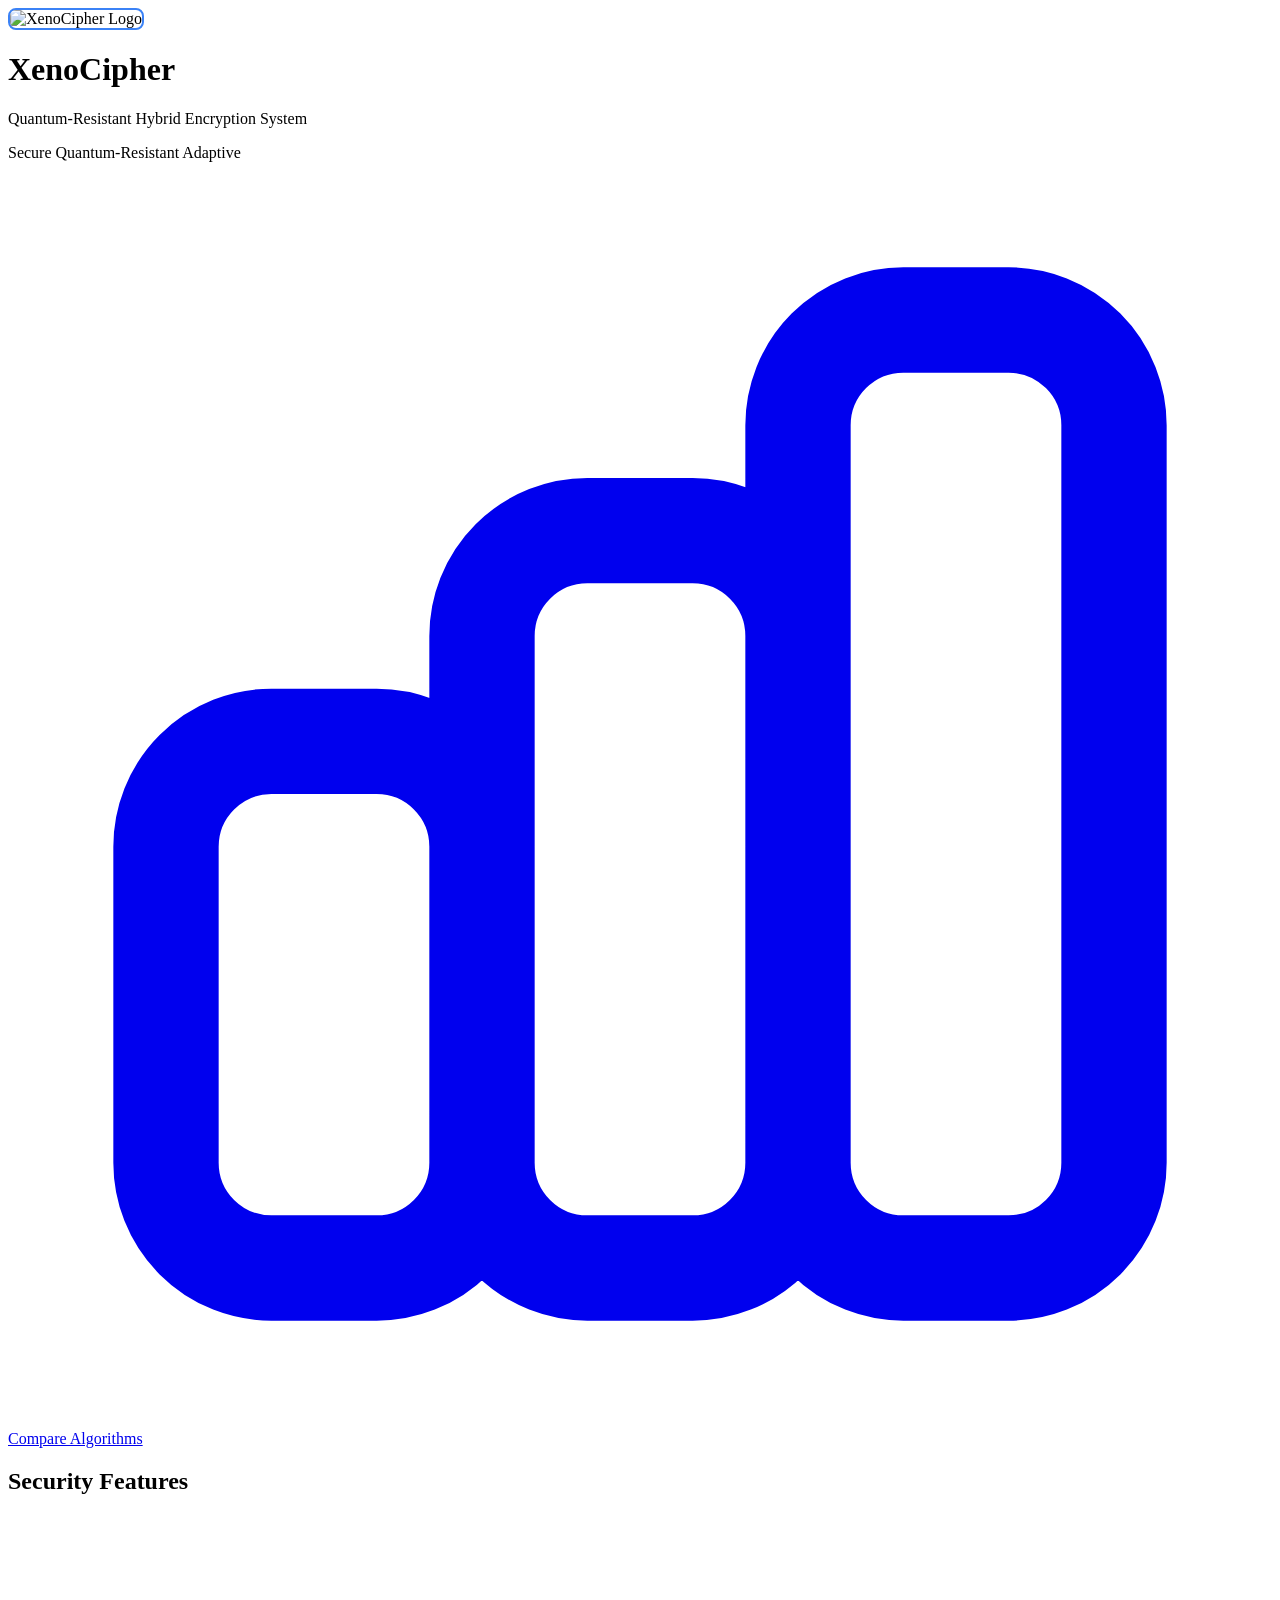
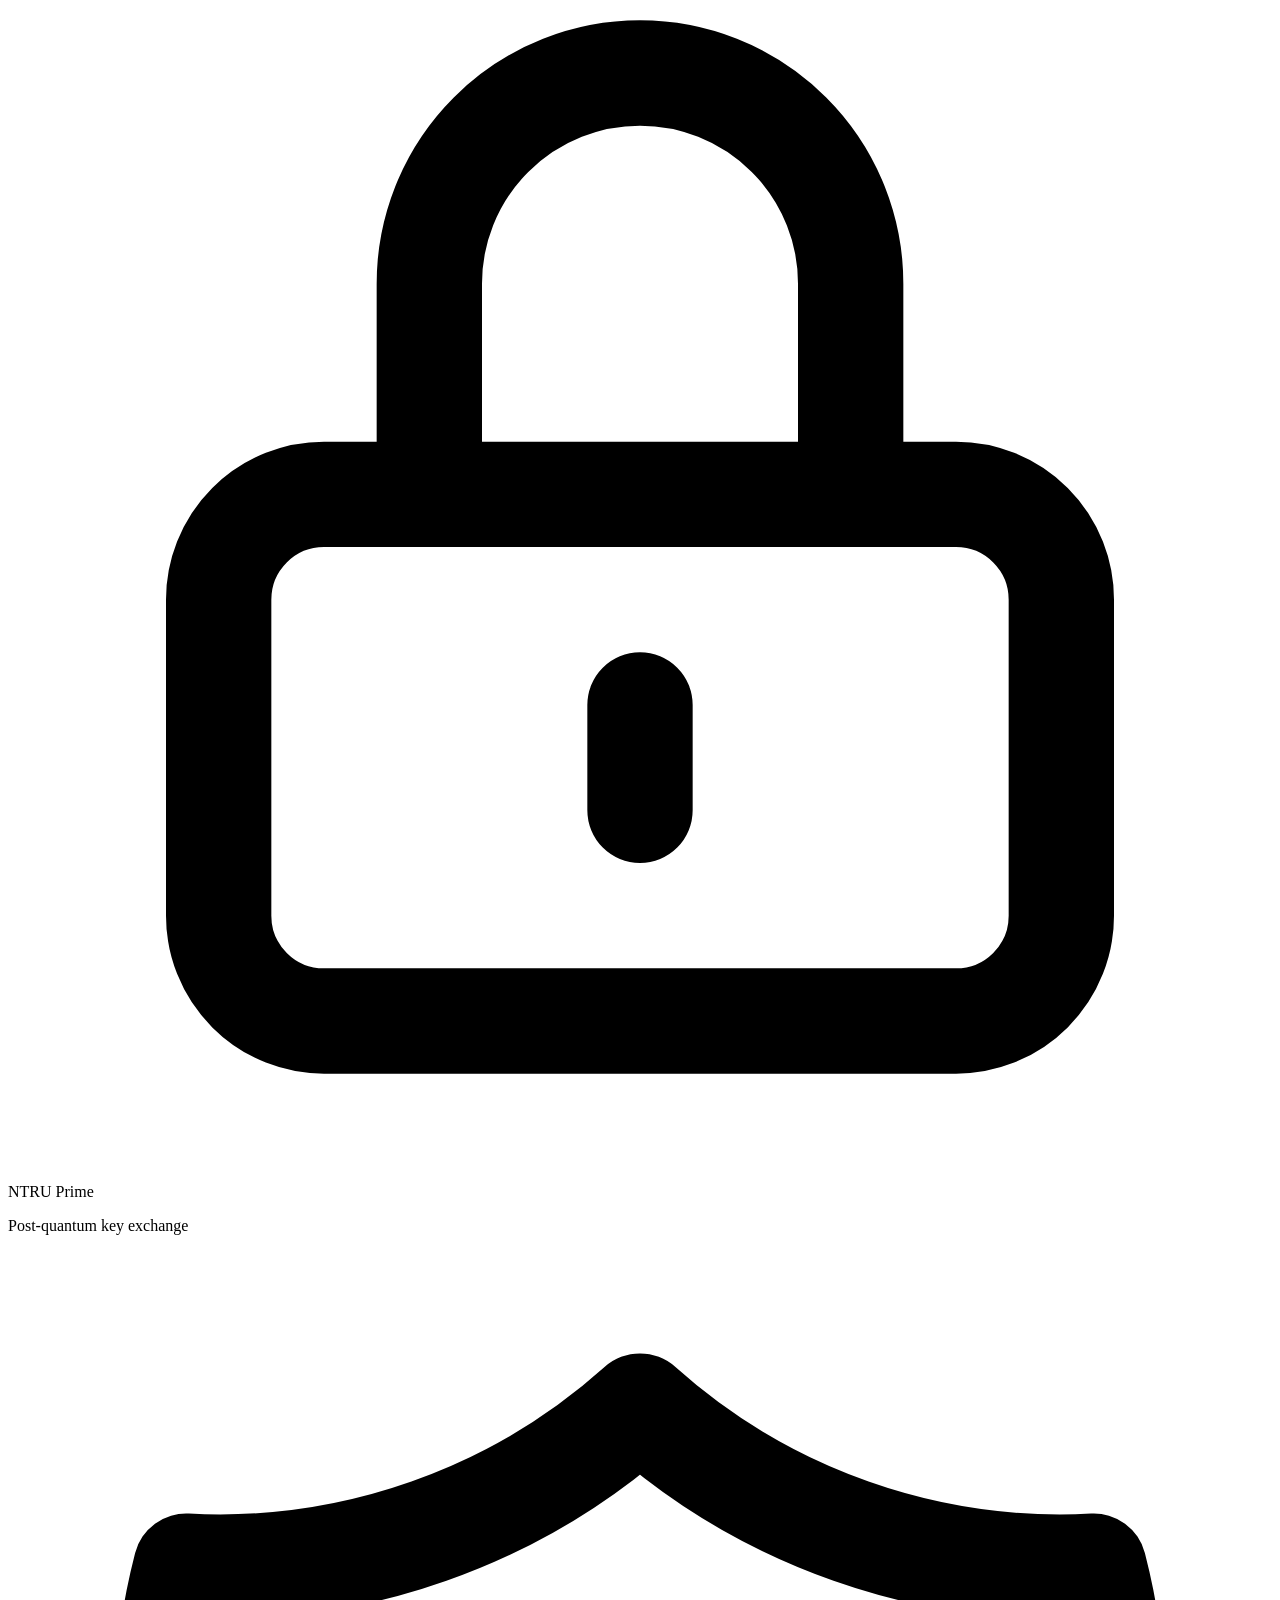
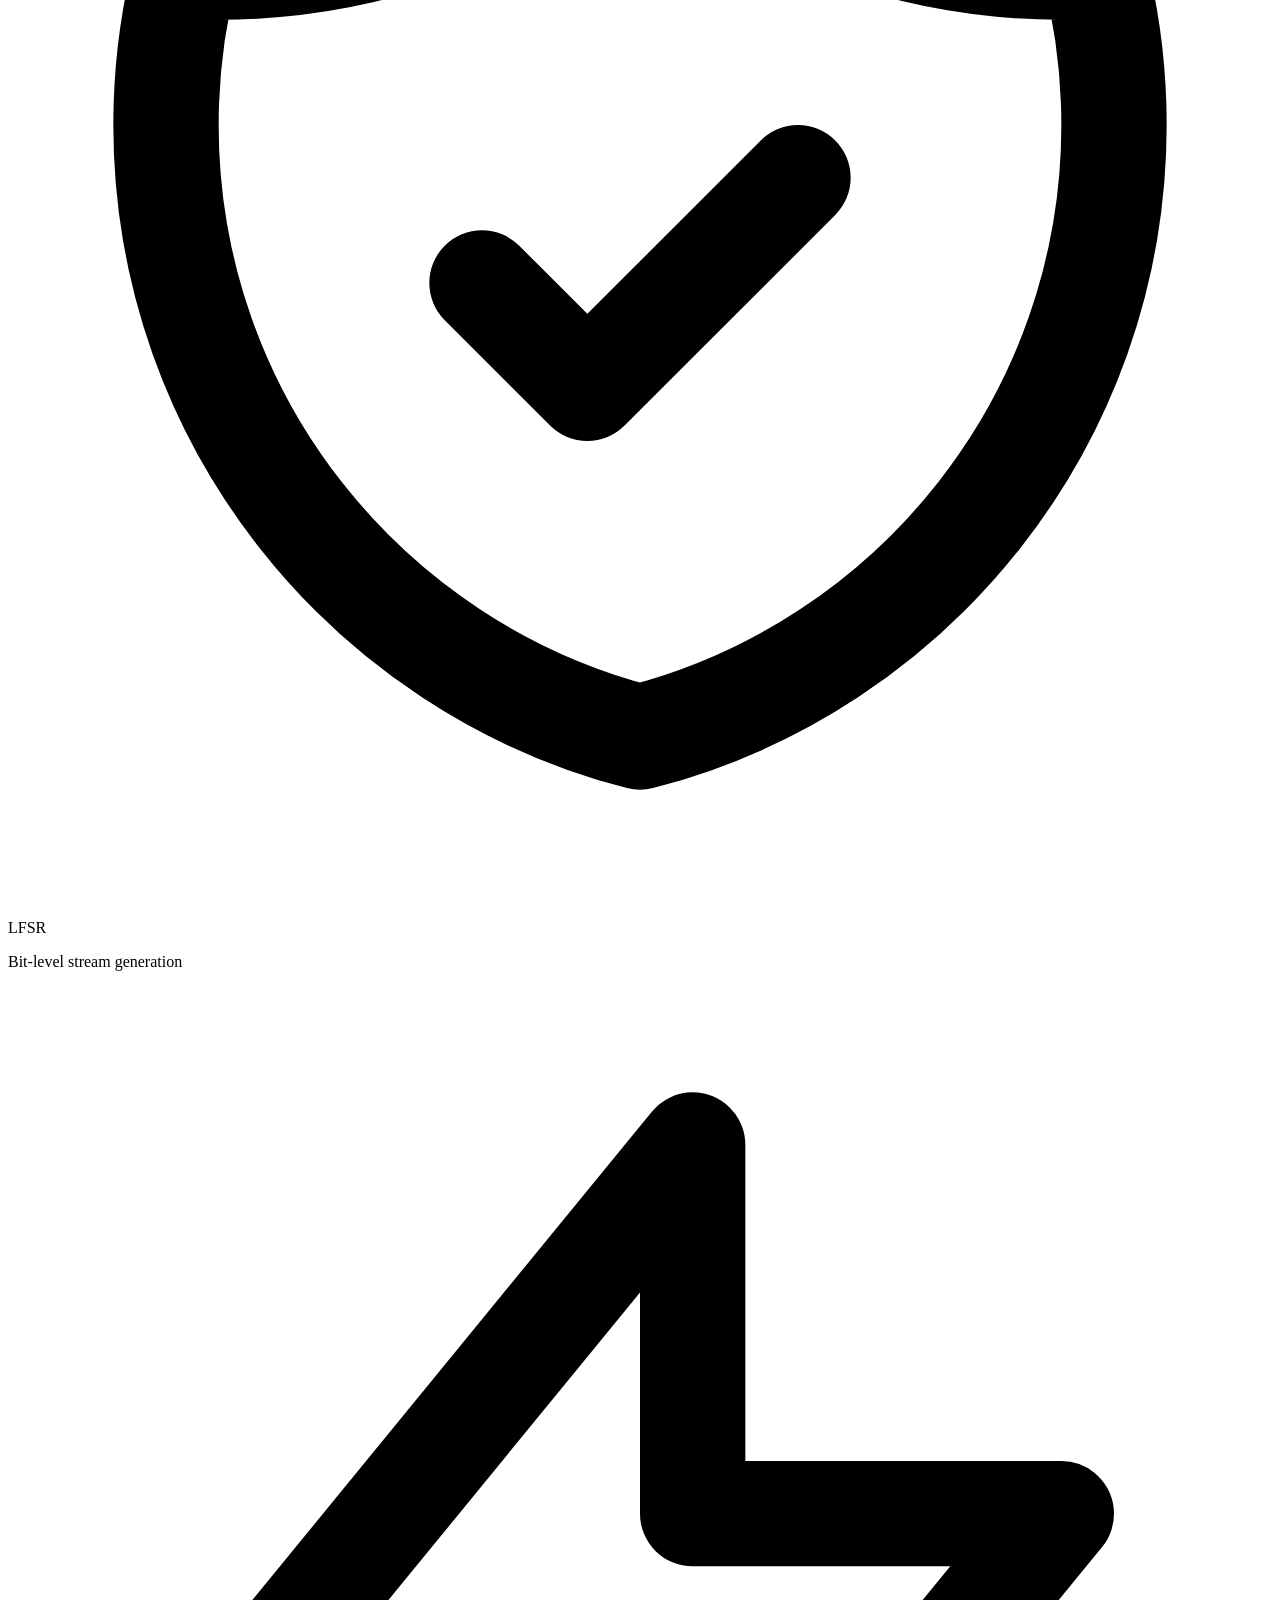
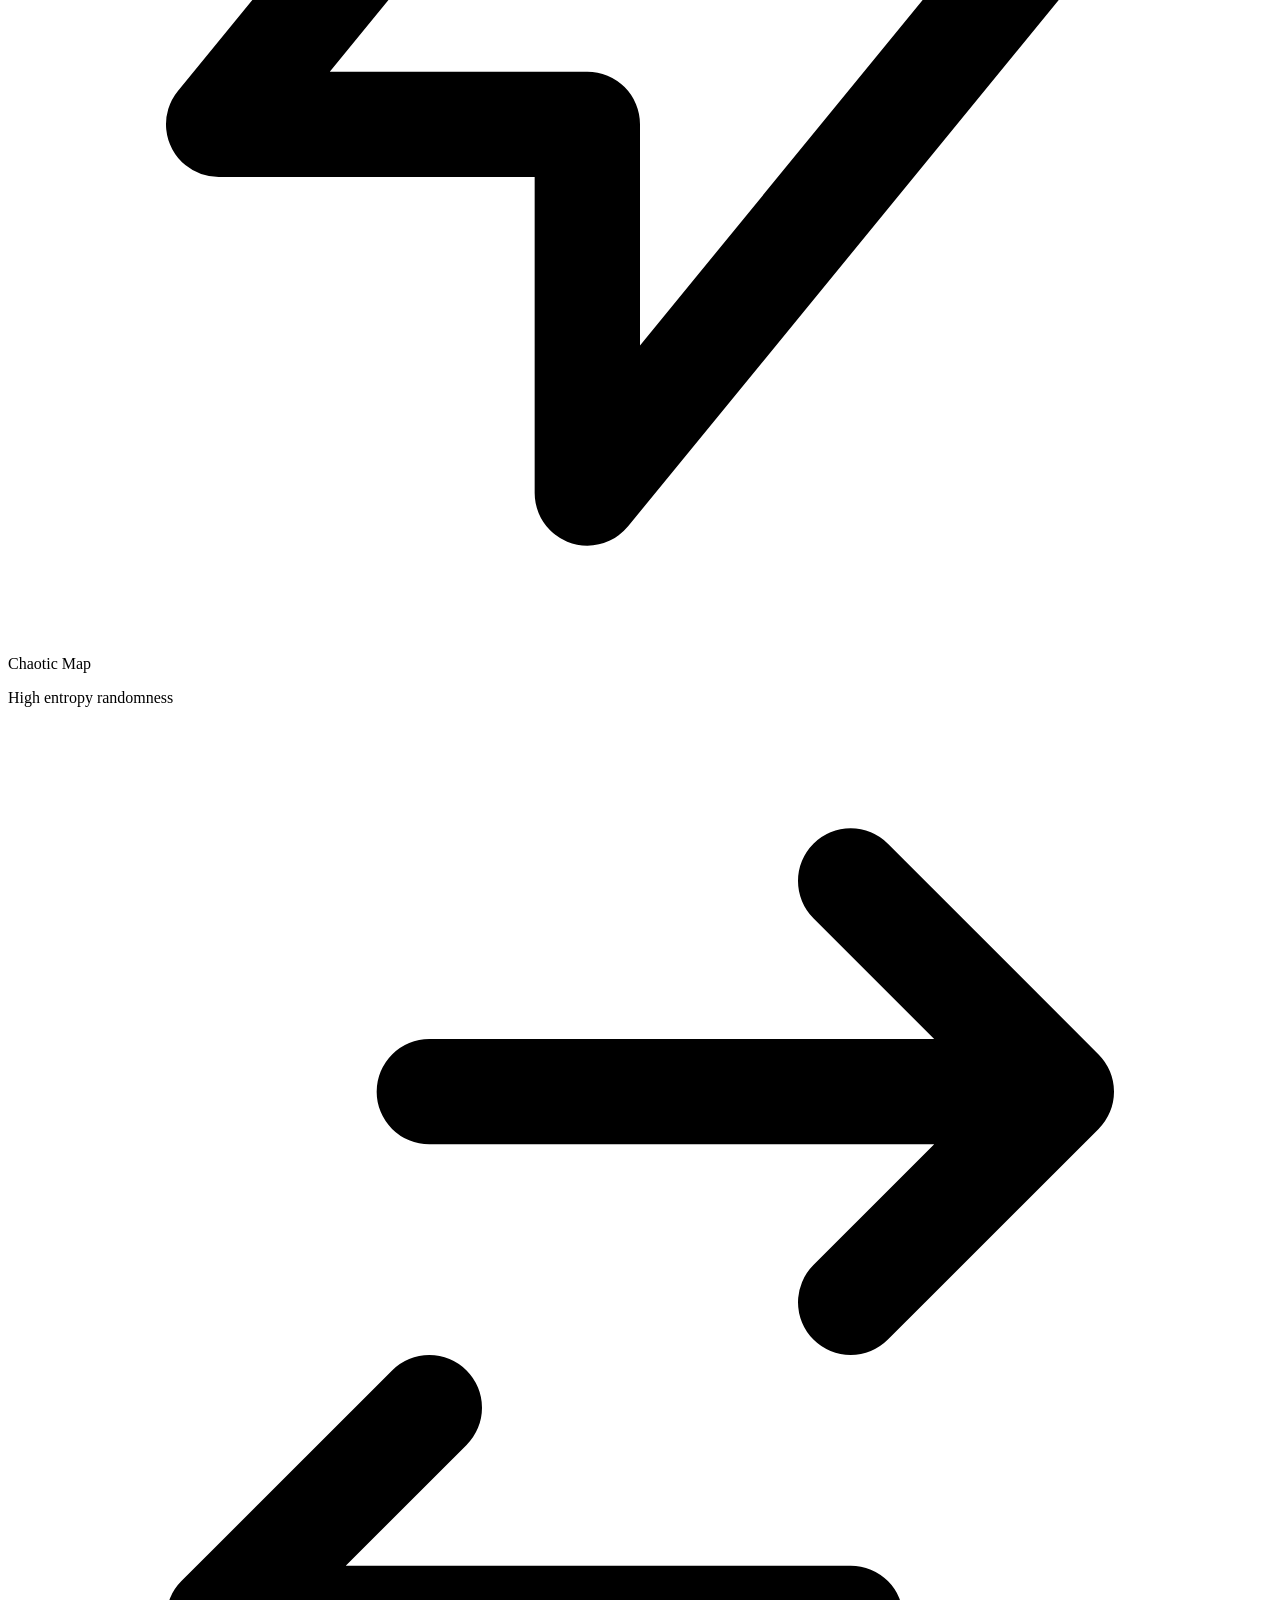
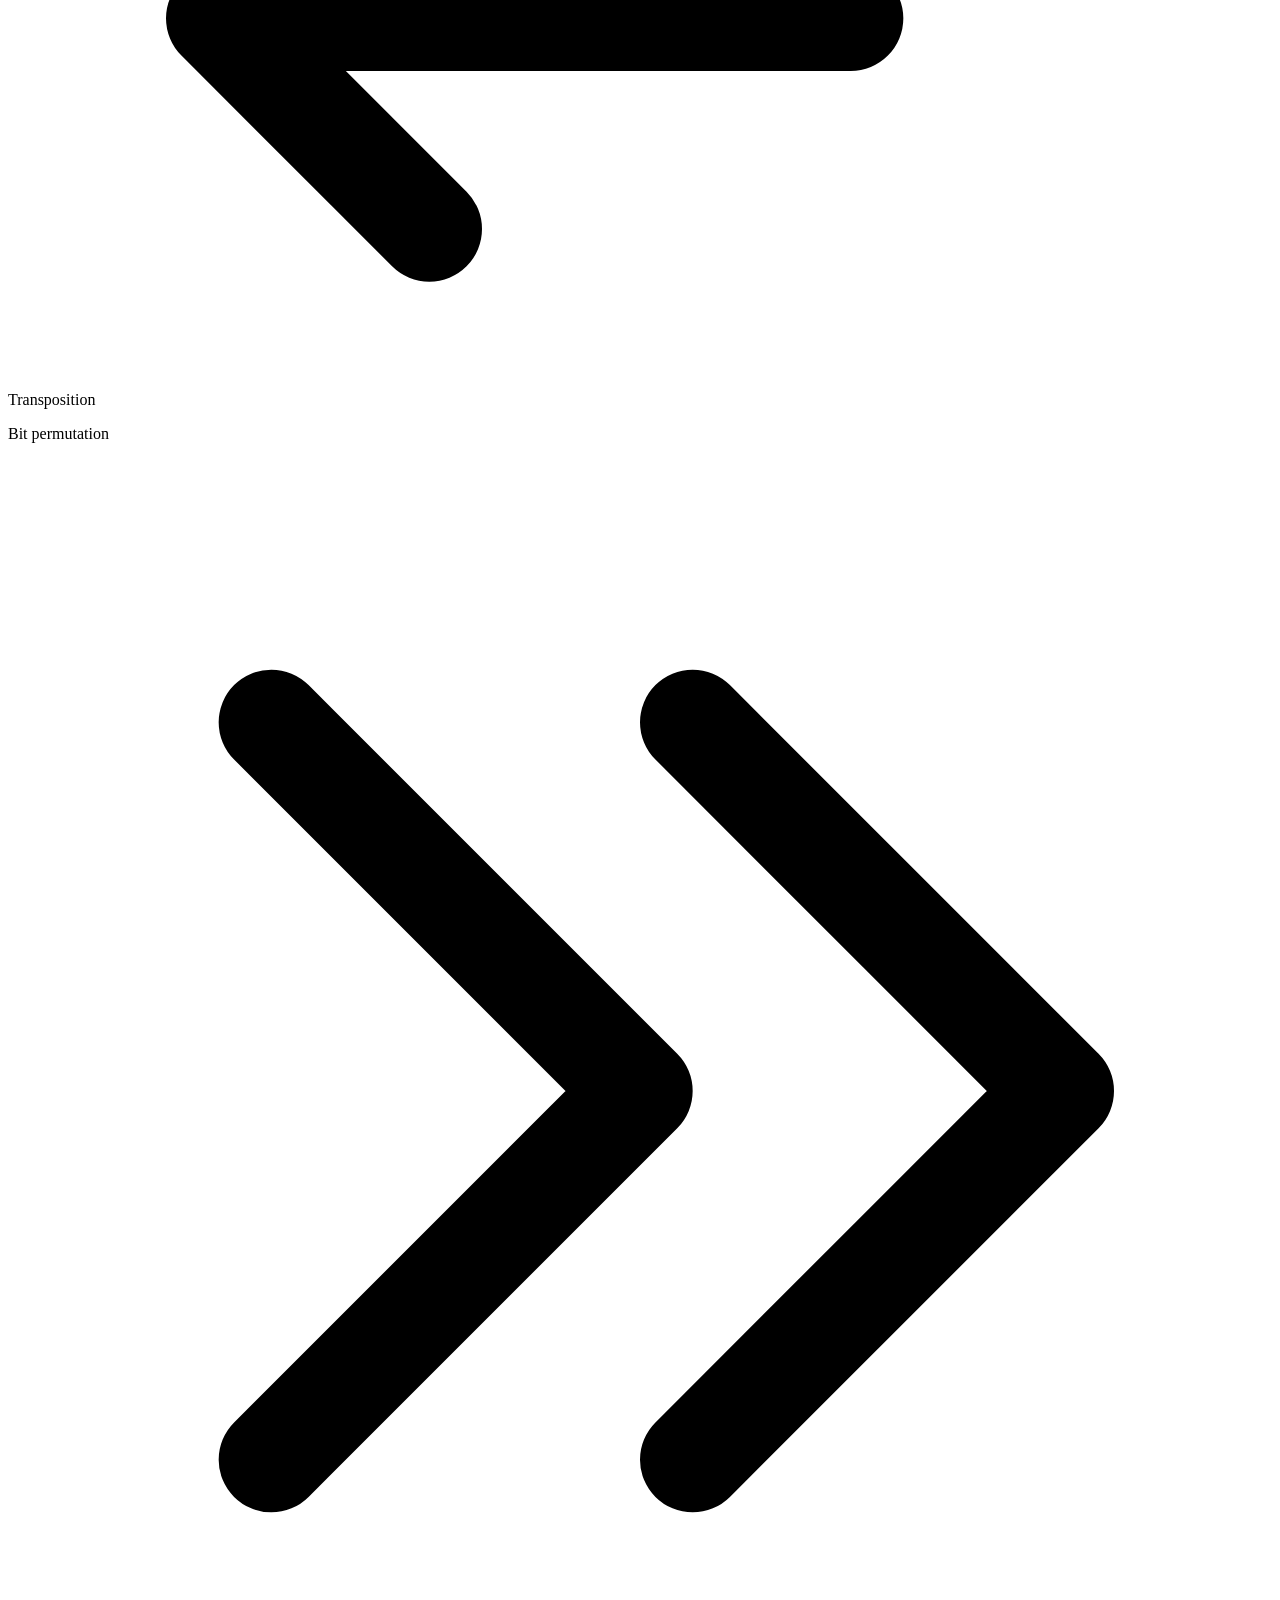
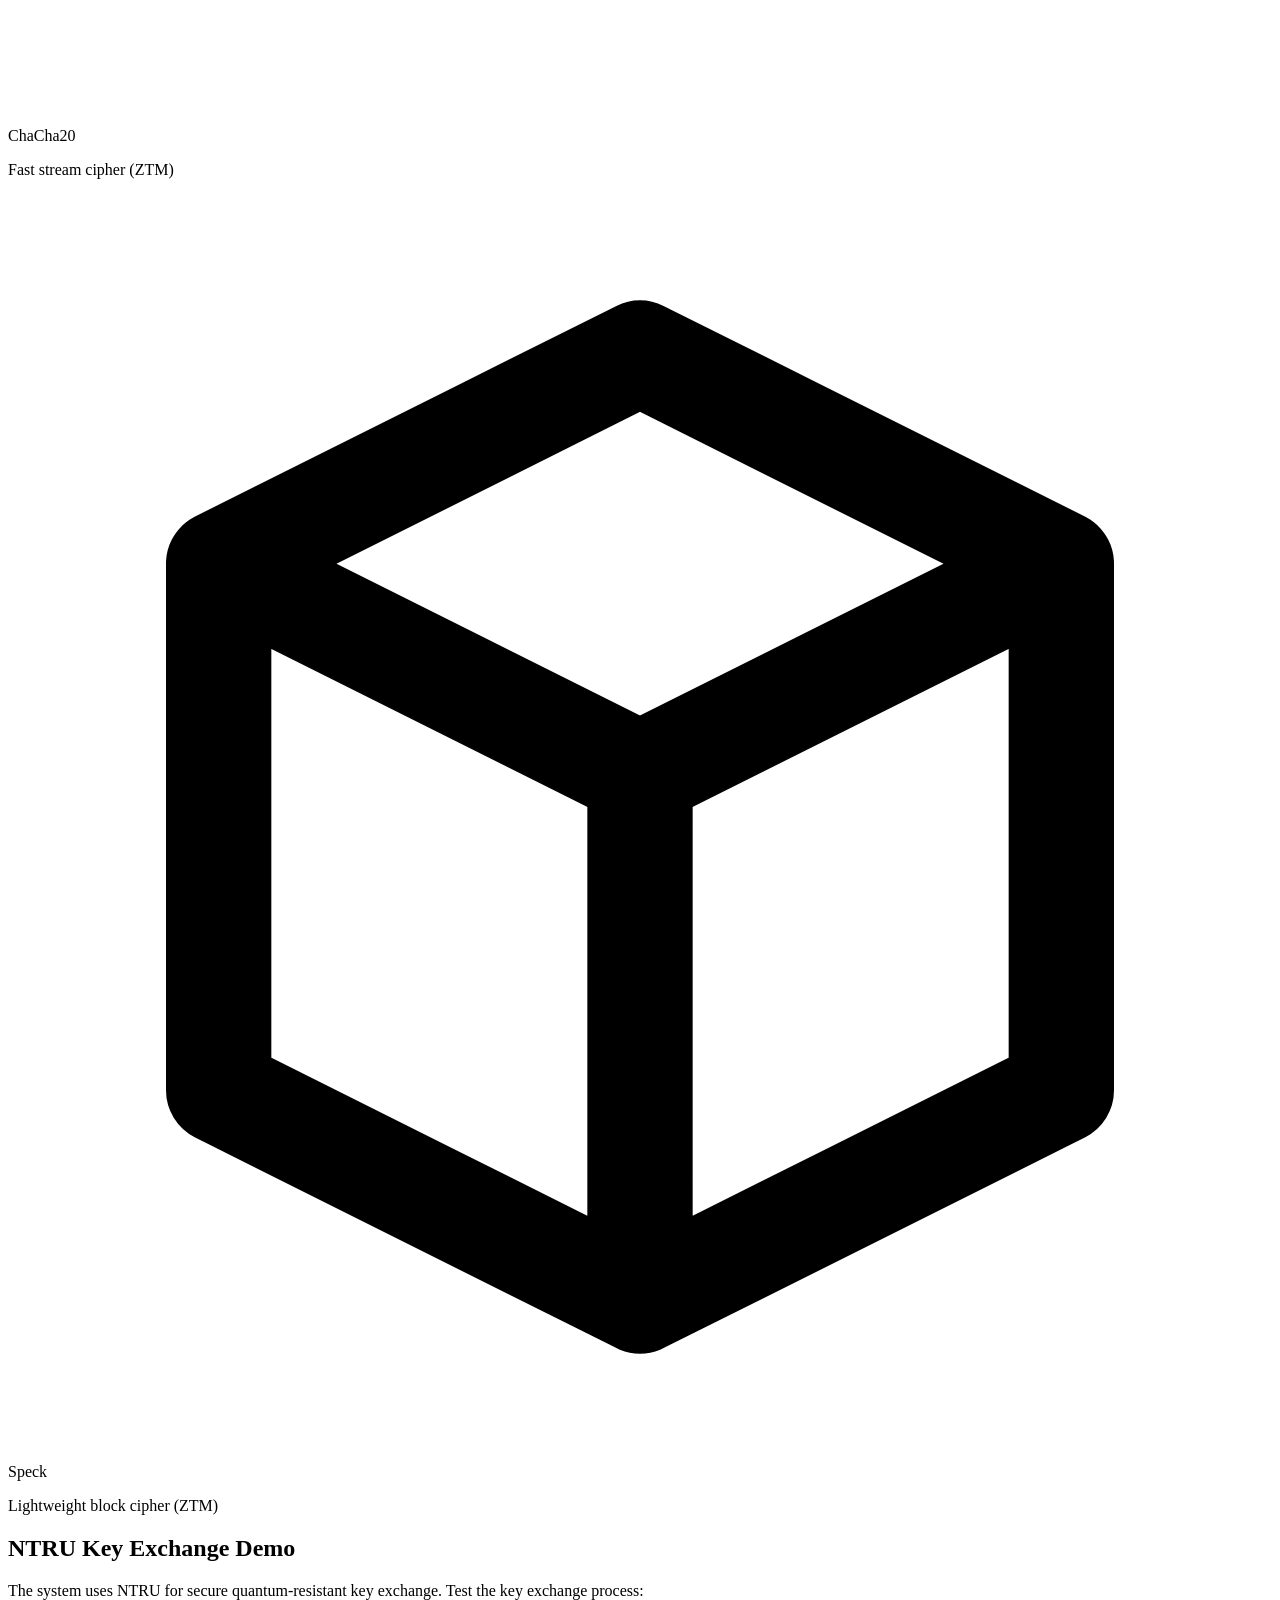
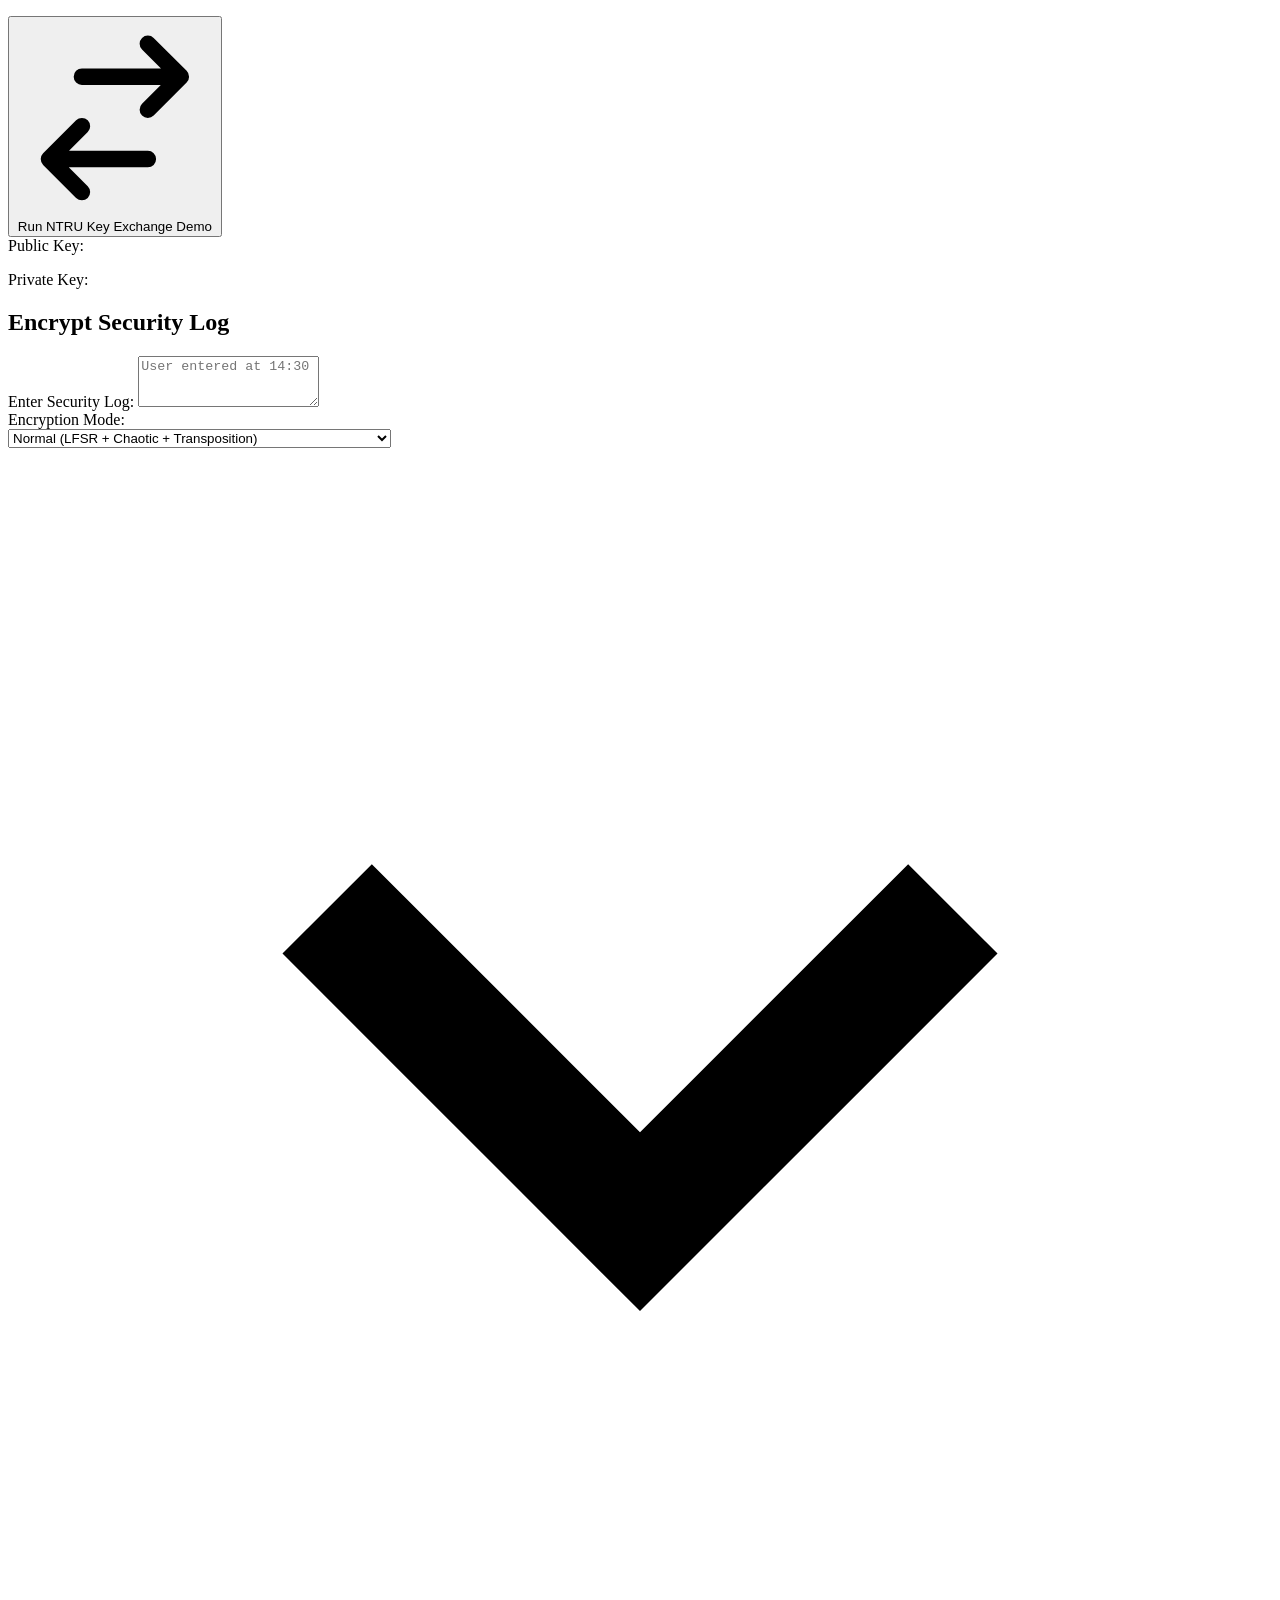
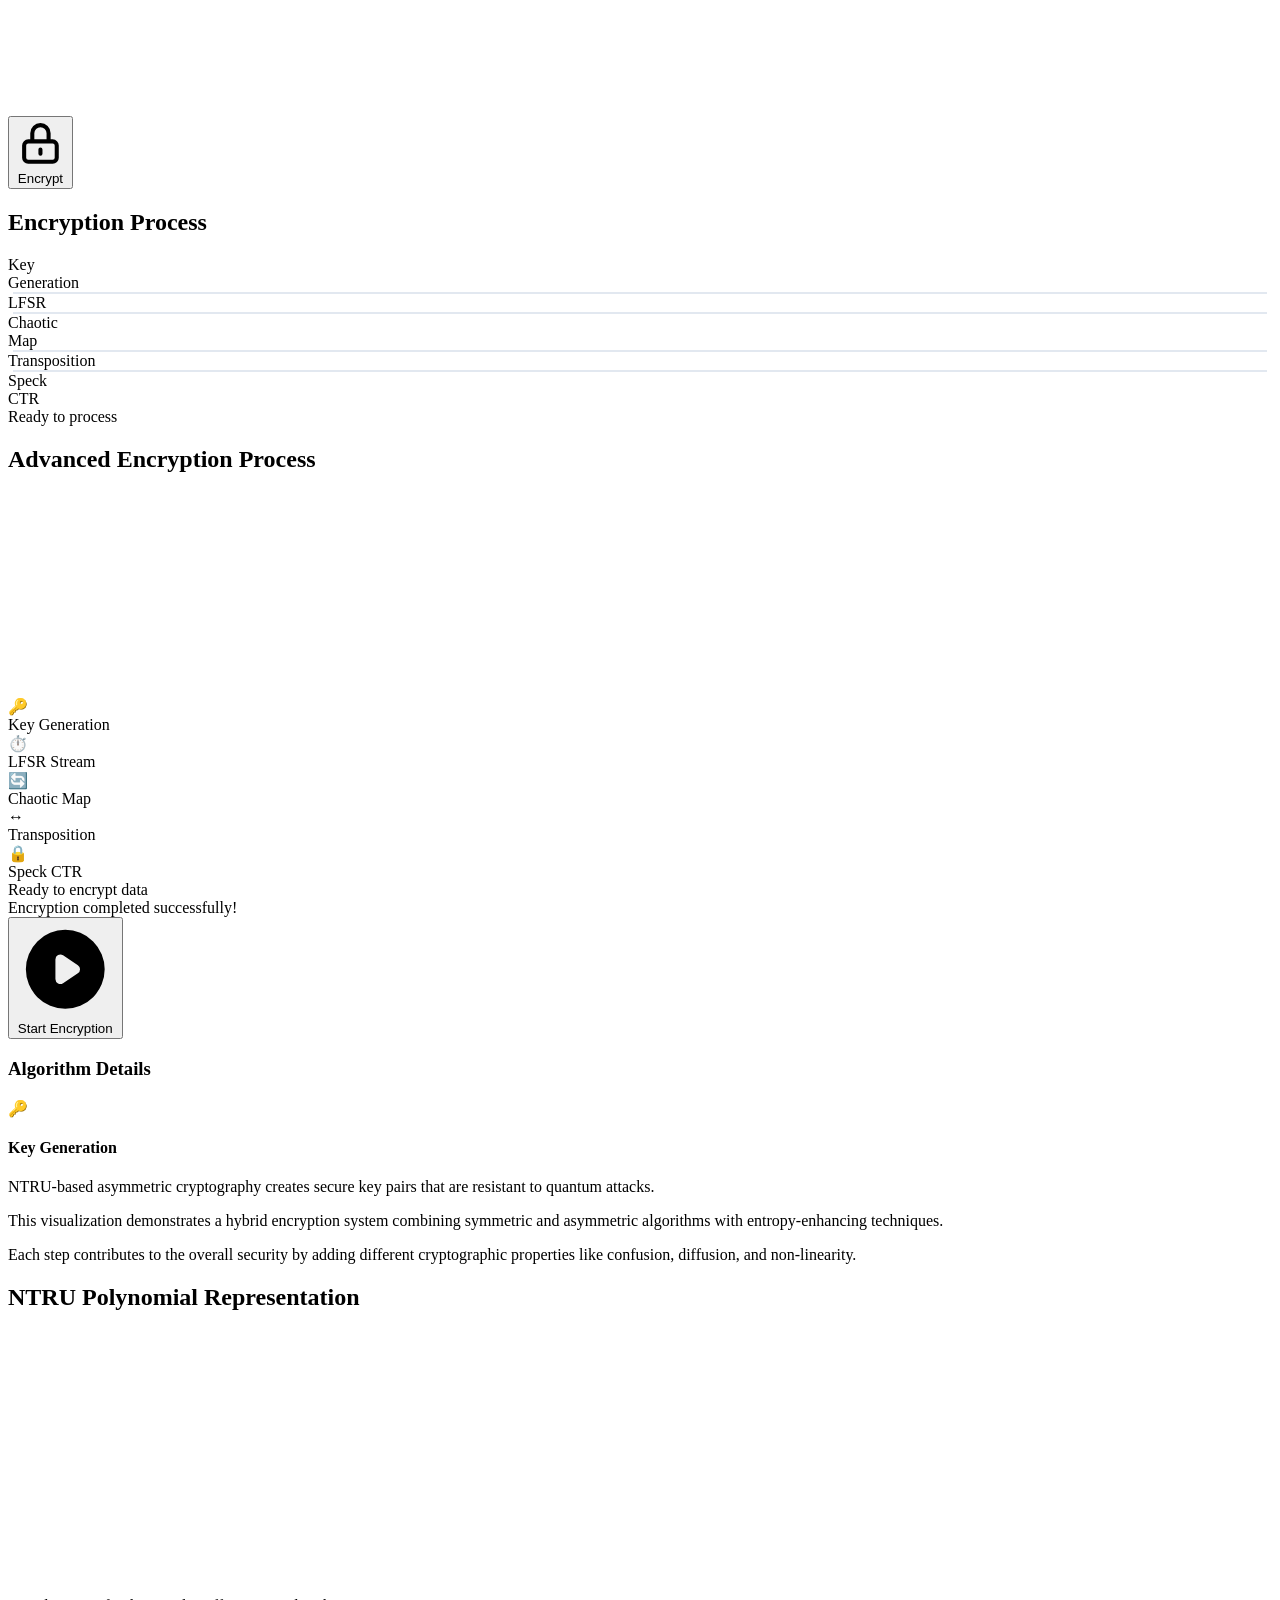
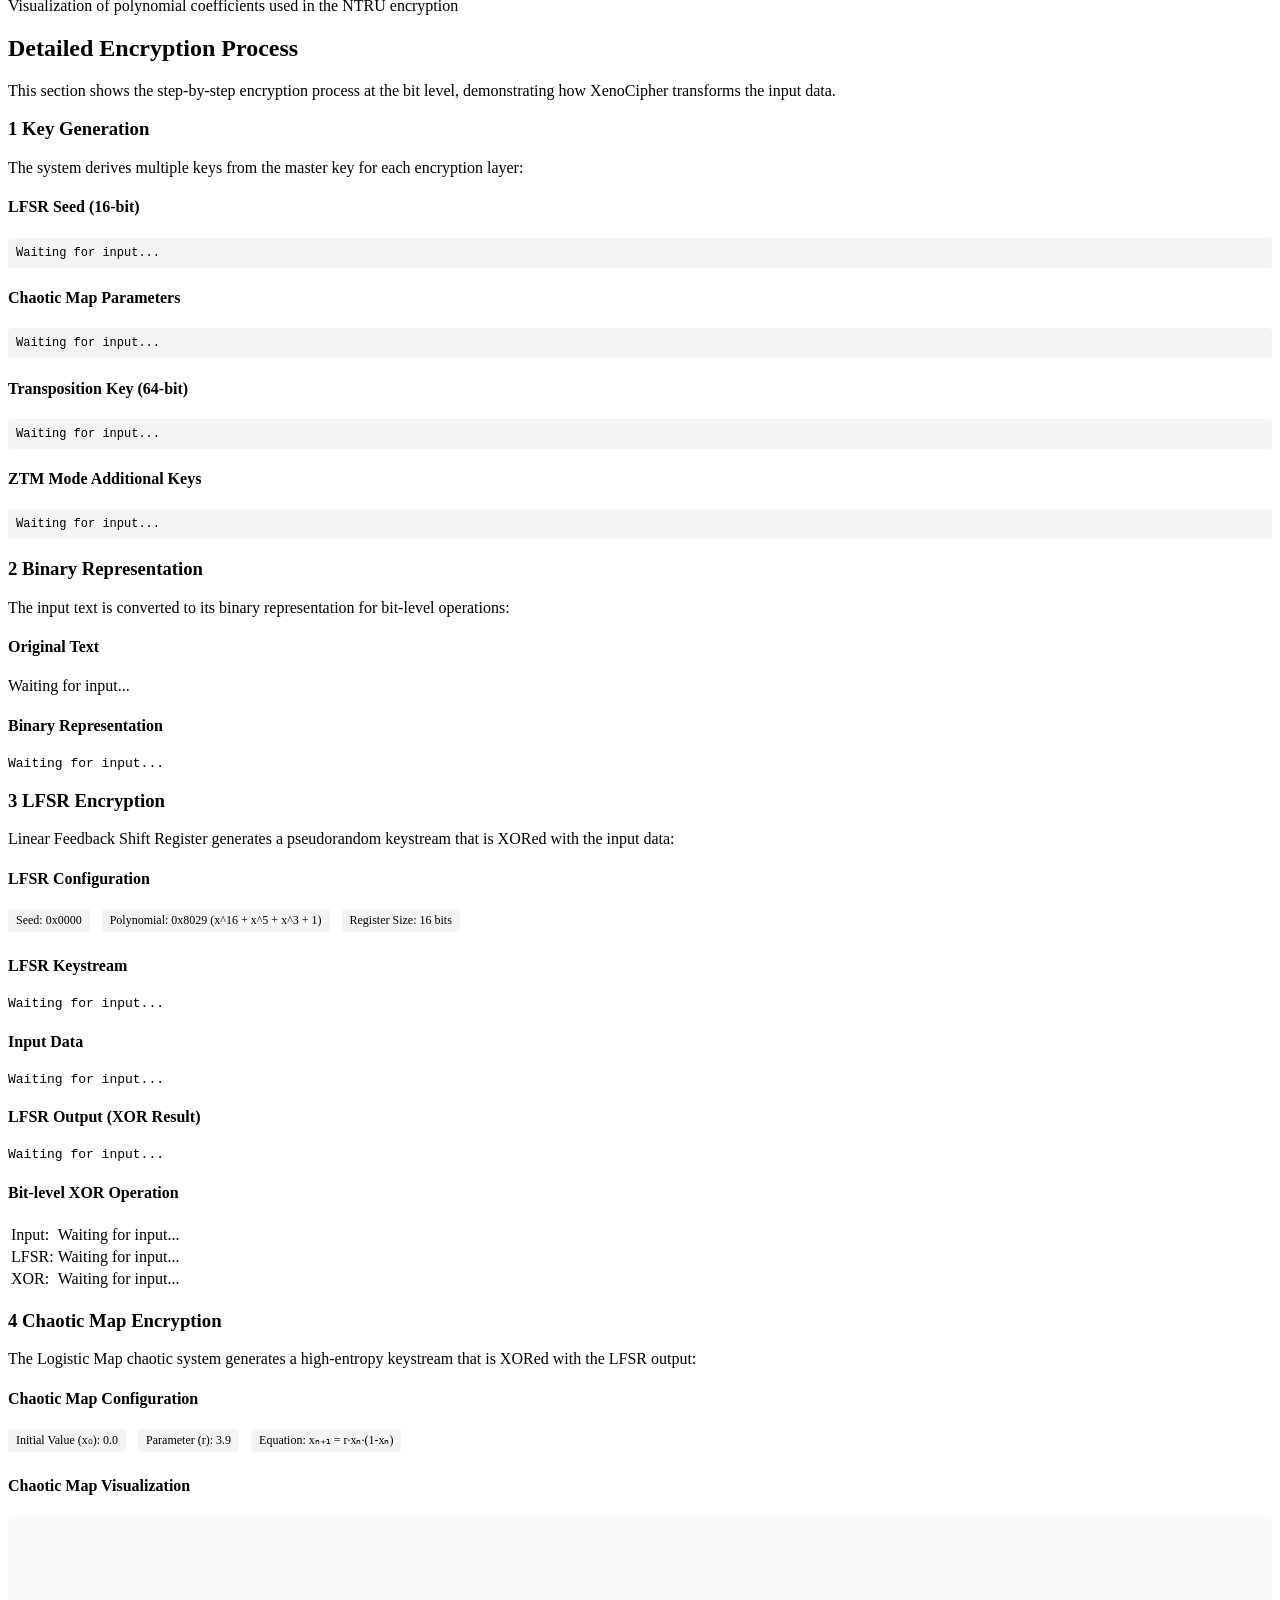
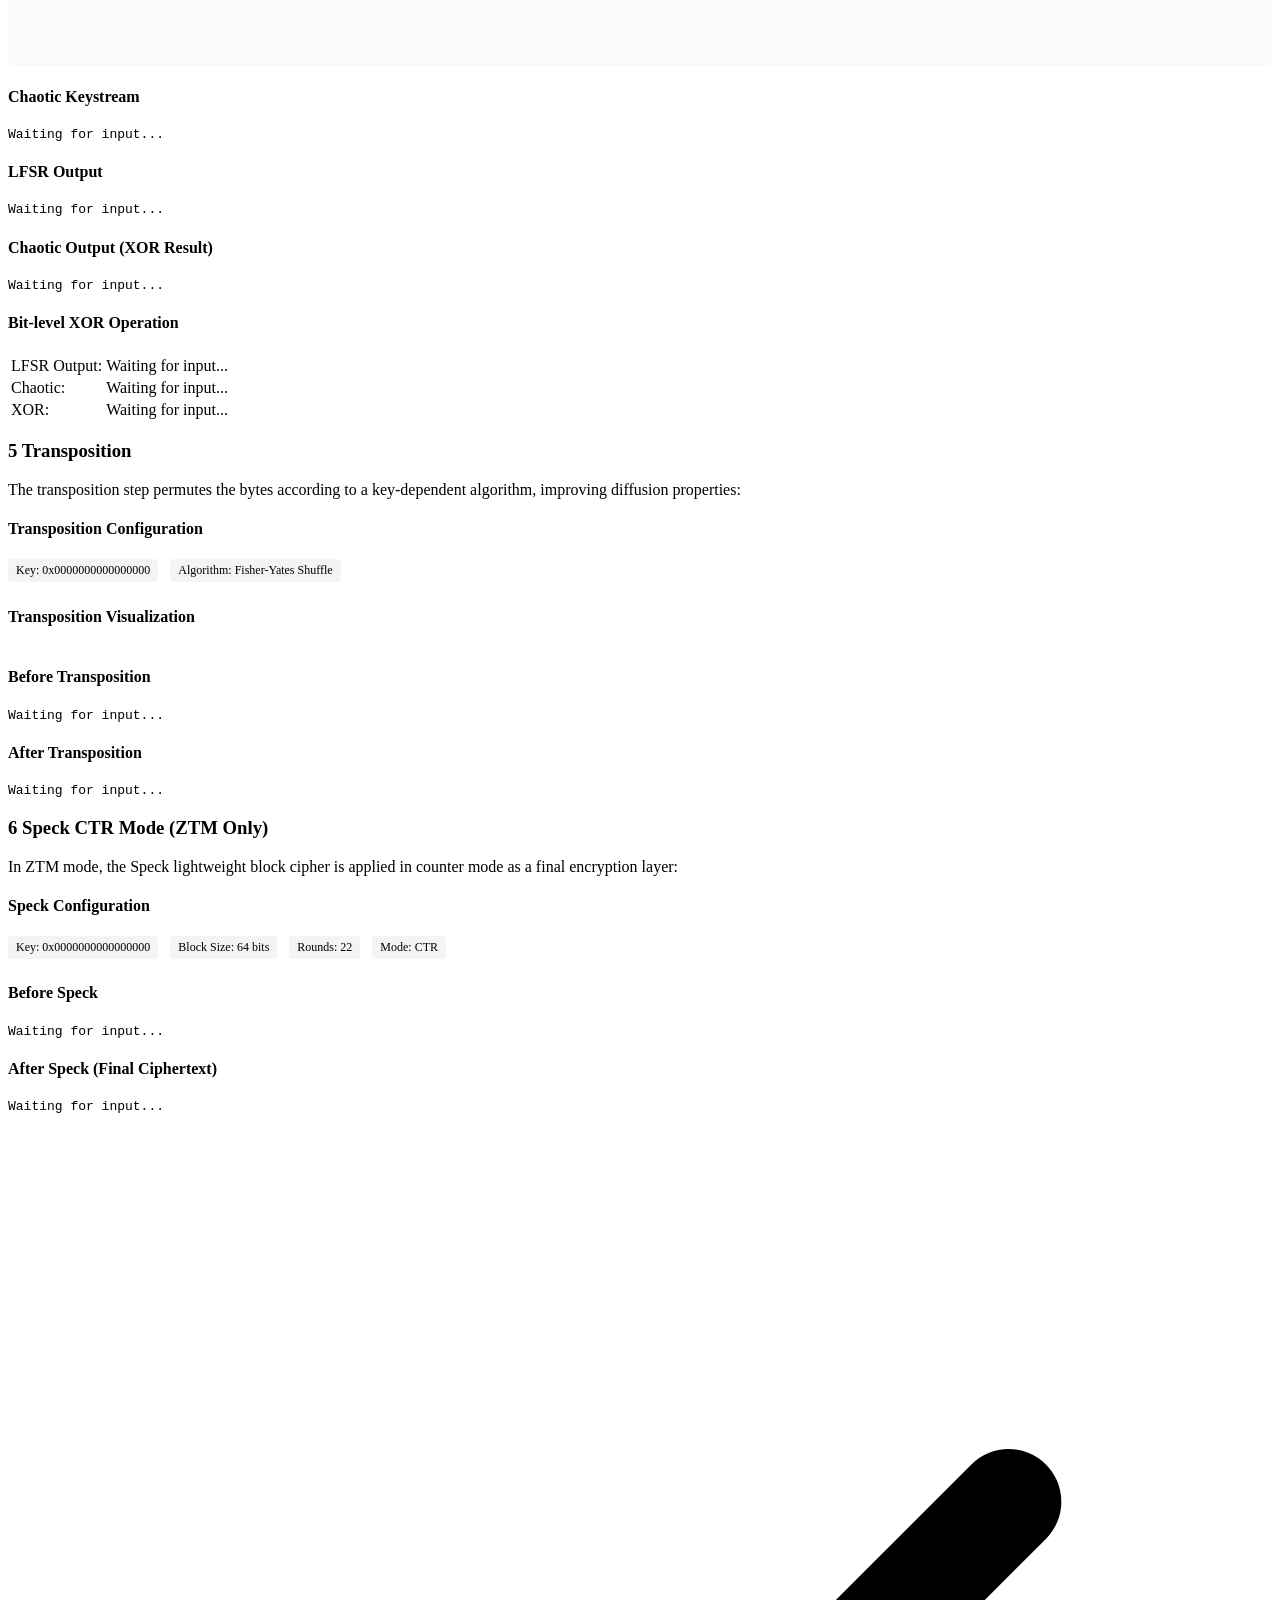
==== Test/index.html @ f93b80af "Finished" ====
<!DOCTYPE html>
<html lang="en">

<head>
    <meta charset="UTF-8">
    <meta name="viewport" content="width=device-width, initial-scale=1.0">
    <title>XenoCipher - Quantum-Resistant Encryption</title>
    <link href="https://cdn.jsdelivr.net/npm/tailwindcss@2.2.19/dist/tailwind.min.css" rel="stylesheet">
    <script src="https://cdnjs.cloudflare.com/ajax/libs/animejs/3.2.1/anime.min.js"></script>
    <script src="https://cdn.jsdelivr.net/npm/chart.js@3.9.1/dist/chart.min.js"></script>
    <script src="https://cdn.jsdelivr.net/npm/chartjs-plugin-datalabels@2.0.0"></script>
    <script src="https://cdn.jsdelivr.net/npm/three@0.132.2/build/three.min.js"></script>

    <style>
        /* Custom styles */
        .gradient-bg {
            background: linear-gradient(135deg, #1a202c 0%, #2d3748 100%);
        }

        .card-hover:hover {
            transform: translateY(-5px);
            box-shadow: 0 10px 15px -3px rgba(0, 0, 0, 0.1), 0 4px 6px -2px rgba(0, 0, 0, 0.05);
        }

        .card-hover {
            transition: all 0.3s ease;
        }

        .glow {
            box-shadow: 0 0 15px rgba(66, 153, 225, 0.5);
        }

        .chart-container {
            position: relative;
            height: 250px;
            width: 100%;
        }

        .step-connector {
            height: 2px;
            background: #e2e8f0;
            flex-grow: 1;
            margin: 0 5px;
        }

        .step-node {
            transition: all 0.5s ease;
        }

        .loading-pulse {
            animation: pulse 1.5s infinite;
        }

        @keyframes pulse {
            0% {
                opacity: 0.6;
            }

            50% {
                opacity: 1;
            }

            100% {
                opacity: 0.6;
            }
        }

        .code-font {
            font-family: 'Courier New', monospace;
        }

        .attack-btn {
            transition: all 0.2s ease;
        }

        .attack-btn:hover {
            transform: translateY(-2px);
        }

        .attack-btn:active {
            transform: translateY(1px);
        }

        .tooltip {
            position: relative;
            display: inline-block;
        }

        .tooltip .tooltiptext {
            visibility: hidden;
            width: 200px;
            background-color: #2d3748;
            color: #fff;
            text-align: center;
            border-radius: 6px;
            padding: 5px;
            position: absolute;
            z-index: 1;
            bottom: 125%;
            left: 50%;
            margin-left: -100px;
            opacity: 0;
            transition: opacity 0.3s;
        }

        .tooltip:hover .tooltiptext {
            visibility: visible;
            opacity: 1;
        }

        /* Enhanced visualization styles */
        .attack-visualization {
            height: 300px;
            width: 100%;
            position: relative;
            overflow: hidden;
            border-radius: 0.5rem;
        }

        .attack-card {
            transition: all 0.3s ease;
            border-left: 4px solid transparent;
        }

        .attack-card.success {
            border-left-color: #ef4444;
        }

        .attack-card.failure {
            border-left-color: #10b981;
        }

        .metric-badge {
            display: inline-flex;
            align-items: center;
            padding: 0.25rem 0.5rem;
            border-radius: 9999px;
            font-size: 0.75rem;
            font-weight: 500;
        }

        .metric-badge.good {
            background-color: rgba(16, 185, 129, 0.1);
            color: rgb(16, 185, 129);
        }

        .metric-badge.medium {
            background-color: rgba(245, 158, 11, 0.1);
            color: rgb(245, 158, 11);
        }

        .metric-badge.bad {
            background-color: rgba(239, 68, 68, 0.1);
            color: rgb(239, 68, 68);
        }

        .radar-chart-container {
            height: 350px;
            width: 100%;
        }

        .attack-summary-container {
            height: 400px;
            width: 100%;
        }

        .attack-timeline {
            position: relative;
            padding-left: 20px;
        }

        .attack-timeline::before {
            content: '';
            position: absolute;
            left: 0;
            top: 0;
            bottom: 0;
            width: 2px;
            background: #e5e7eb;
        }

        .attack-timeline-item {
            position: relative;
            padding-bottom: 1rem;
        }

        .attack-timeline-item::before {
            content: '';
            position: absolute;
            left: -20px;
            top: 0.25rem;
            width: 12px;
            height: 12px;
            border-radius: 50%;
            background: #3b82f6;
        }

        .attack-timeline-item.success::before {
            background: #ef4444;
        }

        .attack-timeline-item.failure::before {
            background: #10b981;
        }

    /* Add this to your existing styles */
    .chaotic-visualization {
        height: 150px;
        background-color: #f9fafb;
        border-radius: 0.375rem;
        position: relative;
        overflow: hidden;
    }
    
    #transpositionVisualization {
        position: relative;
        height: 100%;
        width: 100%;
        overflow: hidden;
    }
    
    .binary-display {
        font-family: monospace;
        word-break: break-all;
        max-height: 80px;
        overflow-y: auto;
    }
    
    .parameter-badge {
        display: inline-block;
        background-color: #f3f4f6;
        border-radius: 0.25rem;
        padding: 0.25rem 0.5rem;
        margin-right: 0.5rem;
        margin-bottom: 0.25rem;
        font-size: 0.75rem;
    }
    
    .key-display {
        font-family: monospace;
        font-size: 0.75rem;
        background-color: #f3f4f6;
        border-radius: 0.25rem;
        padding: 0.5rem;
        word-break: break-all;
    }
    </style>
</head>

<body class="bg-gray-100 flex items-center justify-center min-h-screen p-4">
    <div class="bg-white p-6 rounded-lg shadow-lg w-full max-w-4xl">
        <!-- Header -->
        <div class="text-center mb-8">
            <img src="./static/logo.png" alt="XenoCipher Logo" class="mx-auto mb-4 h-24 w-auto"
                style="border: 2px solid #3b82f6; border-radius: 8px;">
            <h1 class="text-4xl font-bold mb-2 text-gray-800">XenoCipher</h1>
            <p class="text-gray-600 text-lg">Quantum-Resistant Hybrid Encryption System</p>
            <div class="mt-2 flex justify-center items-center">
                <span class="inline-flex items-center px-3 py-1 rounded-full text-sm font-medium bg-blue-100 text-blue-800">
                    <span class="h-2 w-2 rounded-full bg-blue-500 mr-2"></span>
                    Secure
                </span>
                <span class="ml-2 inline-flex items-center px-3 py-1 rounded-full text-sm font-medium bg-green-100 text-green-800">
                    <span class="h-2 w-2 rounded-full bg-green-500 mr-2"></span>
                    Quantum-Resistant
                </span>
                <span class="ml-2 inline-flex items-center px-3 py-1 rounded-full text-sm font-medium bg-purple-100 text-purple-800">
                    <span class="h-2 w-2 rounded-full bg-purple-500 mr-2"></span>
                    Adaptive
                </span>
                <a href="/comparison.html"
                    class="ml-4 inline-flex items-center px-4 py-2 rounded-md text-sm font-medium bg-indigo-600 text-white hover:bg-indigo-700 transition-colors">
                    <svg xmlns="http://www.w3.org/2000/svg" class="h-4 w-4 mr-2" fill="none" viewBox="0 0 24 24"
                        stroke="currentColor">
                        <path stroke-linecap="round" stroke-linejoin="round" stroke-width="2"
                            d="M9 19v-6a2 2 0 00-2-2H5a2 2 0 00-2 2v6a2 2 0 002 2h2a2 2 0 002-2zm0 0V9a2 2 0 012-2h2a2 2 0 012 2v10m-6 0a2 2 0 002 2h2a2 2 0 002-2m0 0V5a2 2 0 012-2h2a2 2 0 012 2v14a2 2 0 01-2 2h-2a2 2 0 01-2-2z" />
                    </svg>
                    Compare Algorithms
                </a>
            </div>
        </div>

        <!-- Security Details -->
        <div class="mb-8 bg-gray-50 p-4 rounded-lg shadow-sm">
            <div class="flex items-center mb-3">
                <div class="h-3 w-3 rounded-full bg-green-500 mr-2"></div>
                <h2 class="text-xl font-semibold text-gray-800">Security Features</h2>
            </div>
            <div class="grid grid-cols-1 md:grid-cols-3 gap-3">
                <div class="p-3 bg-white rounded-md shadow-sm card-hover">
                    <div class="flex items-center">
                        <div class="h-8 w-8 rounded-full bg-blue-100 flex items-center justify-center mr-2">
                            <svg xmlns="http://www.w3.org/2000/svg" class="h-5 w-5 text-blue-600" fill="none"
                                viewBox="0 0 24 24" stroke="currentColor">
                                <path stroke-linecap="round" stroke-linejoin="round" stroke-width="2"
                                    d="M12 15v2m-6 4h12a2 2 0 002-2v-6a2 2 0 00-2-2H6a2 2 0 00-2 2v6a2 2 0 002 2zm10-10V7a4 4 0 00-8 0v4h8z" />
                            </svg>
                        </div>
                        <span class="font-medium">NTRU Prime</span>
                    </div>
                    <p class="text-sm text-gray-600 mt-1">Post-quantum key exchange</p>
                </div>
                <div class="p-3 bg-white rounded-md shadow-sm card-hover">
                    <div class="flex items-center">
                        <div class="h-8 w-8 rounded-full bg-green-100 flex items-center justify-center mr-2">
                            <svg xmlns="http://www.w3.org/2000/svg" class="h-5 w-5 text-green-600" fill="none"
                                viewBox="0 0 24 24" stroke="currentColor">
                                <path stroke-linecap="round" stroke-linejoin="round" stroke-width="2"
                                    d="M9 12l2 2 4-4m5.618-4.016A11.955 11.955 0 0112 2.944a11.955 11.955 0 01-8.618 3.04A12.02 12.02 0 003 9c0 5.591 3.824 10.29 9 11.622 5.176-1.332 9-6.03 9-11.622 0-1.042-.133-2.052-.382-3.016z" />
                            </svg>
                        </div>
                        <span class="font-medium">LFSR</span>
                    </div>
                    <p class="text-sm text-gray-600 mt-1">Bit-level stream generation</p>
                </div>
                <div class="p-3 bg-white rounded-md shadow-sm card-hover">
                    <div class="flex items-center">
                        <div class="h-8 w-8 rounded-full bg-purple-100 flex items-center justify-center mr-2">
                            <svg xmlns="http://www.w3.org/2000/svg" class="h-5 w-5 text-purple-600" fill="none"
                                viewBox="0 0 24 24" stroke="currentColor">
                                <path stroke-linecap="round" stroke-linejoin="round" stroke-width="2"
                                    d="M13 10V3L4 14h7v7l9-11h-7z" />
                            </svg>
                        </div>
                        <span class="font-medium">Chaotic Map</span>
                    </div>
                    <p class="text-sm text-gray-600 mt-1">High entropy randomness</p>
                </div>
                <div class="p-3 bg-white rounded-md shadow-sm card-hover">
                    <div class="flex items-center">
                        <div class="h-8 w-8 rounded-full bg-yellow-100 flex items-center justify-center mr-2">
                            <svg xmlns="http://www.w3.org/2000/svg" class="h-5 w-5 text-yellow-600" fill="none"
                                viewBox="0 0 24 24" stroke="currentColor">
                                <path stroke-linecap="round" stroke-linejoin="round" stroke-width="2"
                                    d="M8 7h12m0 0l-4-4m4 4l-4 4m0 6H4m0 0l4 4m-4-4l4-4" />
                            </svg>
                        </div>
                        <span class="font-medium">Transposition</span>
                    </div>
                    <p class="text-sm text-gray-600 mt-1">Bit permutation</p>
                </div>
                <div class="p-3 bg-white rounded-md shadow-sm card-hover">
                    <div class="flex items-center">
                        <div class="h-8 w-8 rounded-full bg-red-100 flex items-center justify-center mr-2">
                            <svg xmlns="http://www.w3.org/2000/svg" class="h-5 w-5 text-red-600" fill="none"
                                viewBox="0 0 24 24" stroke="currentColor">
                                <path stroke-linecap="round" stroke-linejoin="round" stroke-width="2"
                                    d="M13 5l7 7-7 7M5 5l7 7-7 7" />
                            </svg>
                        </div>
                        <span class="font-medium">ChaCha20</span>
                    </div>
                    <p class="text-sm text-gray-600 mt-1">Fast stream cipher (ZTM)</p>
                </div>
                <div class="p-3 bg-white rounded-md shadow-sm card-hover">
                    <div class="flex items-center">
                        <div class="h-8 w-8 rounded-full bg-indigo-100 flex items-center justify-center mr-2">
                            <svg xmlns="http://www.w3.org/2000/svg" class="h-5 w-5 text-indigo-600" fill="none"
                                viewBox="0 0 24 24" stroke="currentColor">
                                <path stroke-linecap="round" stroke-linejoin="round" stroke-width="2"
                                    d="M20 7l-8-4-8 4m16 0l-8 4m8-4v10l-8 4m0-10L4 7m8 4v10M4 7v10l8 4" />
                            </svg>
                        </div>
                        <span class="font-medium">Speck</span>
                    </div>
                    <p class="text-sm text-gray-600 mt-1">Lightweight block cipher (ZTM)</p>
                </div>
            </div>
        </div>

        <!-- NTRU Key Exchange Demo Section -->
        <div class="mb-8 bg-gray-50 p-4 rounded-lg shadow-sm">
            <div class="flex items-center mb-3">
                <div class="h-3 w-3 rounded-full bg-indigo-500 mr-2"></div>
                <h2 class="text-xl font-semibold text-gray-800">NTRU Key Exchange Demo</h2>
            </div>
            <p class="text-sm mb-3 text-gray-600">The system uses NTRU for secure quantum-resistant key exchange. Test the
                key exchange process:</p>
            <button id="ntruDemoBtn"
                class="w-full bg-indigo-600 text-white p-3 rounded-md hover:bg-indigo-700 transition-colors flex items-center justify-center">
                <svg xmlns="http://www.w3.org/2000/svg" class="h-5 w-5 mr-2" fill="none" viewBox="0 0 24 24"
                    stroke="currentColor">
                    <path stroke-linecap="round" stroke-linejoin="round" stroke-width="2"
                        d="M8 7h12m0 0l-4-4m4 4l-4 4m0 6H4m0 0l4 4m-4-4l4-4" />
                </svg>
                Run NTRU Key Exchange Demo
            </button>

            <div id="ntruResult" class="mt-4 p-4 bg-white rounded-md shadow-sm hidden">
                <div class="grid grid-cols-1 md:grid-cols-2 gap-4">
                    <div class="p-3 bg-gray-50 rounded-md">
                        <span class="font-medium text-gray-700">Public Key:</span>
                        <p id="originalKey" class="break-all font-mono text-xs mt-1 p-2 bg-gray-100 rounded"></p>
                    </div>
                    <div class="p-3 bg-gray-50 rounded-md">
                        <span class="font-medium text-gray-700">Private Key:</span>
                        <p id="decryptedKey" class="break-all font-mono text-xs mt-1 p-2 bg-gray-100 rounded"></p>
                    </div>
                </div>
                <div class="mt-3 text-center">
                    <span class="inline-block px-3 py-1 rounded-md font-medium text-sm" id="ntruMatchStatus"></span>
                </div>
            </div>
        </div>

        <!-- Input Form -->
        <div class="mb-8 bg-gray-50 p-4 rounded-lg shadow-sm">
            <div class="flex items-center mb-3">
                <div class="h-3 w-3 rounded-full bg-blue-500 mr-2"></div>
                <h2 class="text-xl font-semibold text-gray-800">Encrypt Security Log</h2>
            </div>
            <div class="mb-4">
                <label class="block text-gray-700 mb-2 font-medium">Enter Security Log:</label>
                <textarea id="inputText"
                    class="w-full p-3 border border-gray-300 rounded-md focus:ring-2 focus:ring-blue-500 focus:border-blue-500 transition-colors"
                    rows="3" placeholder="User entered at 14:30"></textarea>
            </div>
            <div class="mb-4">
                <label class="block text-gray-700 mb-2 font-medium">Encryption Mode:</label>
                <div class="relative">
                    <select id="mode"
                        class="w-full p-3 border border-gray-300 rounded-md appearance-none focus:ring-2 focus:ring-blue-500 focus:border-blue-500 transition-colors">
                        <option value="normal">Normal (LFSR + Chaotic + Transposition)</option>
                        <option value="ztm">ZTM (ChaCha20 + LFSR + Chaotic + Transposition + Speck)</option>
                    </select>
                    <div class="pointer-events-none absolute inset-y-0 right-0 flex items-center px-2 text-gray-700">
                        <svg class="fill-current h-4 w-4" xmlns="http://www.w3.org/2000/svg" viewBox="0 0 20 20">
                            <path d="M9.293 12.95l.707.707L15.657 8l-1.414-1.414L10 10.828 5.757 6.586 4.343 8z" />
                        </svg>
                    </div>
                </div>
            </div>
            <button id="encryptBtn"
                class="w-full bg-blue-600 text-white p-3 rounded-md hover:bg-blue-700 transition-colors flex items-center justify-center">
                <svg xmlns="http://www.w3.org/2000/svg" class="h-5 w-5 mr-2" fill="none" viewBox="0 0 24 24"
                    stroke="currentColor">
                    <path stroke-linecap="round" stroke-linejoin="round" stroke-width="2"
                        d="M12 15v2m-6 4h12a2 2 0 002-2v-6a2 2 0 00-2-2H6a2 2 0 00-2 2v6a2 2 0 002 2zm10-10V7a4 4 0 00-8 0v4h8z" />
                </svg>
                Encrypt
            </button>
        </div>

        <!-- Encryption Process Visualization -->
        <div id="processDiagram" class="hidden mb-8 bg-gray-50 p-4 rounded-lg shadow-sm">
            <div class="flex items-center mb-3">
                <div class="h-3 w-3 rounded-full bg-blue-500 mr-2"></div>
                <h2 class="text-xl font-semibold text-gray-800">Encryption Process</h2>
            </div>
            <div class="relative h-24 bg-white rounded-lg shadow-inner overflow-hidden mb-2">
                <div class="absolute inset-0 flex items-center justify-around">
                    <div id="step1"
                        class="step-node h-16 w-16 rounded-full bg-blue-100 flex items-center justify-center shadow-md transform scale-0 tooltip">
                        <span class="text-xs text-center font-medium text-blue-800">Key<br>Generation</span>
                        <span class="tooltiptext">Generates secure keys using NTRU</span>
                    </div>
                    <div class="step-connector"></div>
                    <div id="step2"
                        class="step-node h-16 w-16 rounded-full bg-blue-100 flex items-center justify-center shadow-md transform scale-0 tooltip">
                        <span class="text-xs text-center font-medium text-blue-800" id="step2Label">LFSR</span>
                        <span class="tooltiptext">Linear Feedback Shift Register for stream generation</span>
                    </div>
                    <div class="step-connector"></div>
                    <div id="step3"
                        class="step-node h-16 w-16 rounded-full bg-blue-100 flex items-center justify-center shadow-md transform scale-0 tooltip">
                        <span class="text-xs text-center font-medium text-blue-800">Chaotic<br>Map</span>
                        <span class="tooltiptext">Adds high-entropy randomness</span>
                    </div>
                    <div class="step-connector"></div>
                    <div id="step4"
                        class="step-node h-16 w-16 rounded-full bg-blue-100 flex items-center justify-center shadow-md transform scale-0 tooltip">
                        <span class="text-xs text-center font-medium text-blue-800">Transposition</span>
                        <span class="tooltiptext">Permutes bits for diffusion</span>
                    </div>
                    <div class="step-connector ztm-only hidden"></div>
                    <div id="step5"
                        class="step-node h-16 w-16 rounded-full bg-blue-100 flex items-center justify-center shadow-md transform scale-0 ztm-only hidden tooltip">
                        <span class="text-xs text-center font-medium text-blue-800">Speck<br>CTR</span>
                        <span class="tooltiptext">Lightweight block cipher in counter mode</span>
                    </div>
                </div>
            </div>
            <div class="text-center text-sm text-gray-500 mt-2">
                <span id="processStatus" class="font-medium">Ready to process</span>
            </div>
        </div>

        <!-- Advanced Encryption Process Visualization -->
        <div id="advancedVisualization" class="hidden mb-8">
            <div class="flex flex-col lg:flex-row gap-6 w-full">
                <!-- Main visualization panel -->
                <div class="bg-gradient-to-br from-gray-900 to-gray-800 p-6 rounded-xl shadow-lg flex-1">
                    <div class="flex items-center mb-4">
                        <div class="h-3 w-3 rounded-full bg-green-500 mr-2 animate-pulse"></div>
                        <h2 class="text-xl font-bold text-white">Advanced Encryption Process</h2>
                    </div>

                    <!-- 3D Visualization -->
                    <div class="flex justify-center mb-6">
                        <div class="relative w-full max-w-md">
                            <div class="absolute inset-0 flex items-center justify-center z-0">
                                <div class="bg-blue-500/10 rounded-full h-48 w-48 blur-md animate-pulse"></div>
                            </div>
                            <canvas id="encryptionCanvas" class="relative z-10 mx-auto rounded-lg" width="300"
                                height="200"></canvas>
                        </div>
                    </div>

                    <!-- Process Steps -->
                    <div class="relative h-36 bg-gray-800/50 rounded-lg shadow-inner overflow-hidden mb-4">
                        <div class="absolute inset-0 flex items-center justify-around">
                            <div class="relative">
                                <div
                                    class="vis-step-1 h-16 w-16 rounded-full bg-gradient-to-br from-gray-700 to-gray-600 flex items-center justify-center shadow-md transform scale-0 transition-all duration-300">
                                    <span class="text-xl text-white">🔑</span>
                                    <div
                                        class="absolute -bottom-12 left-1/2 transform -translate-x-1/2 w-32 bg-gray-900 text-white text-xs rounded py-1 px-2 opacity-0 group-hover:opacity-100 transition-opacity pointer-events-none">
                                        Key Generation
                                    </div>
                                </div>
                                <div
                                    class="absolute top-1/2 -right-8 w-16 h-0.5 bg-gradient-to-r from-blue-500 to-gray-700 transform -translate-y-1/2">
                                </div>
                            </div>

                            <div class="relative">
                                <div
                                    class="vis-step-2 h-16 w-16 rounded-full bg-gradient-to-br from-gray-700 to-gray-600 flex items-center justify-center shadow-md transform scale-0 transition-all duration-300">
                                    <span class="text-xl text-white">⏱️</span>
                                    <div
                                        class="absolute -bottom-12 left-1/2 transform -translate-x-1/2 w-32 bg-gray-900 text-white text-xs rounded py-1 px-2 opacity-0 group-hover:opacity-100 transition-opacity pointer-events-none">
                                        LFSR Stream
                                    </div>
                                </div>
                                <div
                                    class="absolute top-1/2 -right-8 w-16 h-0.5 bg-gradient-to-r from-blue-500 to-gray-700 transform -translate-y-1/2">
                                </div>
                            </div>

                            <div class="relative">
                                <div
                                    class="vis-step-3 h-16 w-16 rounded-full bg-gradient-to-br from-gray-700 to-gray-600 flex items-center justify-center shadow-md transform scale-0 transition-all duration-300">
                                    <span class="text-xl text-white">🔄</span>
                                    <div
                                        class="absolute -bottom-12 left-1/2 transform -translate-x-1/2 w-32 bg-gray-900 text-white text-xs rounded py-1 px-2 opacity-0 group-hover:opacity-100 transition-opacity pointer-events-none">
                                        Chaotic Map
                                    </div>
                                </div>
                                <div
                                    class="absolute top-1/2 -right-8 w-16 h-0.5 bg-gradient-to-r from-blue-500 to-gray-700 transform -translate-y-1/2">
                                </div>
                            </div>

                            <div class="relative">
                                <div
                                    class="vis-step-4 h-16 w-16 rounded-full bg-gradient-to-br from-gray-700 to-gray-600 flex items-center justify-center shadow-md transform scale-0 transition-all duration-300">
                                    <span class="text-xl text-white">↔️</span>
                                    <div
                                        class="absolute -bottom-12 left-1/2 transform -translate-x-1/2 w-32 bg-gray-900 text-white text-xs rounded py-1 px-2 opacity-0 group-hover:opacity-100 transition-opacity pointer-events-none">
                                        Transposition
                                    </div>
                                </div>
                                <div
                                    class="absolute top-1/2 -right-8 w-16 h-0.5 bg-gradient-to-r from-blue-500 to-gray-700 transform -translate-y-1/2 ztm-only hidden">
                                </div>
                            </div>

                            <div class="relative ztm-only hidden">
                                <div
                                    class="vis-step-5 h-16 w-16 rounded-full bg-gradient-to-br from-gray-700 to-gray-600 flex items-center justify-center shadow-md transform scale-0 transition-all duration-300">
                                    <span class="text-xl text-white">🔒</span>
                                    <div
                                        class="absolute -bottom-12 left-1/2 transform -translate-x-1/2 w-32 bg-gray-900 text-white text-xs rounded py-1 px-2 opacity-0 group-hover:opacity-100 transition-opacity pointer-events-none">
                                        Speck CTR
                                    </div>
                                </div>
                            </div>
                        </div>
                    </div>

                    <!-- Status and controls -->
                    <div class="flex items-center justify-between">
                        <div class="text-sm text-gray-300">
                            <span class="font-medium" id="visProcessStatus">Ready to encrypt data</span>
                            <div id="visProcessComplete" class="text-green-400 opacity-0 mt-1">
                                Encryption completed successfully!
                            </div>
                        </div>

                        <button id="startVisualizationBtn"
                            class="bg-gradient-to-r from-blue-600 to-indigo-700 hover:from-blue-700 hover:to-indigo-800 text-white px-4 py-2 rounded-lg shadow transition-all duration-300 disabled:opacity-50 disabled:cursor-not-allowed flex items-center">
                            <svg xmlns="http://www.w3.org/2000/svg" class="h-4 w-4 mr-1" viewBox="0 0 20 20"
                                fill="currentColor">
                                <path fill-rule="evenodd"
                                    d="M10 18a8 8 0 100-16 8 8 0 000 16zM9.555 7.168A1 1 0 008 8v4a1 1 0 001.555.832l3-2a1 1 0 000-1.664l-3-2z"
                                    clip-rule="evenodd" />
                            </svg>
                            Start Encryption
                        </button>
                    </div>
                </div>

                <!-- Information panel -->
                <div class="bg-white dark:bg-gray-800 p-6 rounded-xl shadow-lg lg:w-1/3">
                    <h3 class="text-lg font-bold text-gray-800 dark:text-gray-200 mb-4">Algorithm Details</h3>

                    <div id="visStepInfo" class="mb-4 p-4 bg-gray-100 dark:bg-gray-700 rounded-lg">
                        <div class="flex items-center mb-2">
                            <span id="visStepIcon" class="text-2xl mr-3">🔑</span>
                            <h4 id="visStepTitle" class="text-md font-semibold text-gray-800 dark:text-gray-200">Key
                                Generation</h4>
                        </div>
                        <p id="visStepDescription" class="text-sm text-gray-600 dark:text-gray-300">NTRU-based asymmetric
                            cryptography creates secure key pairs that are resistant to quantum attacks.</p>
                    </div>

                    <div class="text-xs text-gray-500 dark:text-gray-400">
                        <p class="mb-2">This visualization demonstrates a hybrid encryption system combining symmetric and
                            asymmetric algorithms with entropy-enhancing techniques.</p>
                        <p>Each step contributes to the overall security by adding different cryptographic properties like
                            confusion, diffusion, and non-linearity.</p>
                    </div>
                </div>
            </div>
        </div>

        <!-- NTRU Polynomial Visualization -->
        <div id="ntruPolyViz" class="mb-8 hidden bg-gray-50 p-4 rounded-lg shadow-sm">
            <div class="flex items-center mb-3">
                <div class="h-3 w-3 rounded-full bg-indigo-500 mr-2"></div>
                <h2 class="text-xl font-semibold text-gray-800">NTRU Polynomial Representation</h2>
            </div>
            <div class="chart-container p-3 bg-white rounded-md shadow-sm">
                <canvas id="ntruChart"></canvas>
            </div>
            <p class="text-xs text-gray-500 mt-2 text-center">Visualization of polynomial coefficients used in the NTRU
                encryption</p>
        </div>

        <!-- Encryption Process Details -->
        <div id="encryptionDetails" class="mb-8 bg-gray-50 p-4 rounded-lg shadow-sm">
            <div class="flex items-center mb-3">
                <div class="h-3 w-3 rounded-full bg-green-500 mr-2"></div>
                <h2 class="text-xl font-semibold text-gray-800">Detailed Encryption Process</h2>
            </div>
            <p class="text-gray-600 mb-4">This section shows the step-by-step encryption process at the bit level,
                demonstrating how XenoCipher transforms the input data.</p>

            <!-- Step 1: Key Generation -->
            <div id="step1" class="encryption-step mb-6 bg-white p-4 rounded-md shadow-sm">
                <h3 class="font-medium text-gray-800 mb-2 flex items-center">
                    <span
                        class="h-6 w-6 rounded-full bg-blue-100 flex items-center justify-center mr-2 text-blue-600 text-sm font-bold">1</span>
                    Key Generation
                </h3>
                <p class="text-gray-600 mb-4">The system derives multiple keys from the master key for each encryption
                    layer:</p>

                <div class="grid grid-cols-1 md:grid-cols-2 gap-4 mb-4">
                    <div>
                        <h4 class="text-sm font-medium text-gray-700 mb-1">LFSR Seed (16-bit)</h4>
                        <div id="lfsrSeedDisplay" class="key-display">Waiting for input...</div>
                    </div>
                    <div>
                        <h4 class="text-sm font-medium text-gray-700 mb-1">Chaotic Map Parameters</h4>
                        <div id="chaoticParamsDisplay" class="key-display">Waiting for input...</div>
                    </div>
                </div>

                <div class="grid grid-cols-1 md:grid-cols-2 gap-4">
                    <div>
                        <h4 class="text-sm font-medium text-gray-700 mb-1">Transposition Key (64-bit)</h4>
                        <div id="transpositionKeyDisplay" class="key-display">Waiting for input...</div>
                    </div>
                    <div id="ztmKeysContainer" class="hidden">
                        <h4 class="text-sm font-medium text-gray-700 mb-1">ZTM Mode Additional Keys</h4>
                        <div id="ztmKeysDisplay" class="key-display">Waiting for input...</div>
                    </div>
                </div>
            </div>

            <!-- Step 2: Binary Representation -->
            <div id="step2" class="encryption-step mb-6 bg-white p-4 rounded-md shadow-sm">
                <h3 class="font-medium text-gray-800 mb-2 flex items-center">
                    <span
                        class="h-6 w-6 rounded-full bg-blue-100 flex items-center justify-center mr-2 text-blue-600 text-sm font-bold">2</span>
                    Binary Representation
                </h3>
                <p class="text-gray-600 mb-4">The input text is converted to its binary representation for bit-level
                    operations:</p>

                <div class="mb-4">
                    <h4 class="text-sm font-medium text-gray-700 mb-1">Original Text</h4>
                    <div id="originalTextDisplay" class="p-2 bg-gray-50 rounded-md text-gray-800">Waiting for input...
                    </div>
                </div>

                <div>
                    <h4 class="text-sm font-medium text-gray-700 mb-1">Binary Representation</h4>
                    <div id="binaryDisplay" class="binary-display p-2 bg-gray-50 rounded-md">Waiting for input...</div>
                </div>
            </div>

            <!-- Step 3: LFSR Encryption -->
            <div id="step3" class="encryption-step mb-6 bg-white p-4 rounded-md shadow-sm">
                <h3 class="font-medium text-gray-800 mb-2 flex items-center">
                    <span
                        class="h-6 w-6 rounded-full bg-blue-100 flex items-center justify-center mr-2 text-blue-600 text-sm font-bold">3</span>
                    LFSR Encryption
                </h3>
                <p class="text-gray-600 mb-4">Linear Feedback Shift Register generates a pseudorandom keystream that is
                    XORed with the input data:</p>

                <div class="grid grid-cols-1 md:grid-cols-3 gap-4 mb-4">
                    <div class="md:col-span-3">
                        <h4 class="text-sm font-medium text-gray-700 mb-1">LFSR Configuration</h4>
                        <div class="p-2 bg-gray-50 rounded-md text-sm">
                            <span class="parameter-badge">Seed: <span id="lfsrSeedValue">0x0000</span></span>
                            <span class="parameter-badge">Polynomial: 0x8029 (x^16 + x^5 + x^3 + 1)</span>
                            <span class="parameter-badge">Register Size: 16 bits</span>
                        </div>
                    </div>

                    <div>
                        <h4 class="text-sm font-medium text-gray-700 mb-1">LFSR Keystream</h4>
                        <div id="lfsrKeystream" class="binary-display p-2 bg-gray-50 rounded-md">Waiting for input...
                        </div>
                    </div>

                    <div>
                        <h4 class="text-sm font-medium text-gray-700 mb-1">Input Data</h4>
                        <div id="lfsrInput" class="binary-display p-2 bg-gray-50 rounded-md">Waiting for input...</div>
                    </div>

                    <div>
                        <h4 class="text-sm font-medium text-gray-700 mb-1">LFSR Output (XOR Result)</h4>
                        <div id="lfsrOutput" class="binary-display p-2 bg-gray-50 rounded-md">Waiting for input...
                        </div>
                    </div>
                </div>

                <div>
                    <h4 class="text-sm font-medium text-gray-700 mb-1">Bit-level XOR Operation</h4>
                    <div id="lfsrBitOperation" class="p-2 bg-gray-50 rounded-md overflow-x-auto">
                        <table class="min-w-full text-xs">
                            <tr>
                                <td class="font-medium pr-2">Input:</td>
                                <td id="lfsrBitInput" class="font-mono">Waiting for input...</td>
                            </tr>
                            <tr>
                                <td class="font-medium pr-2">LFSR:</td>
                                <td id="lfsrBitStream" class="font-mono">Waiting for input...</td>
                            </tr>
                            <tr>
                                <td class="font-medium pr-2">XOR:</td>
                                <td id="lfsrBitOutput" class="font-mono">Waiting for input...</td>
                            </tr>
                        </table>
                    </div>
                </div>
            </div>

            <!-- Step 4: Chaotic Map Encryption -->
            <div id="step4" class="encryption-step mb-6 bg-white p-4 rounded-md shadow-sm">
                <h3 class="font-medium text-gray-800 mb-2 flex items-center">
                    <span
                        class="h-6 w-6 rounded-full bg-blue-100 flex items-center justify-center mr-2 text-blue-600 text-sm font-bold">4</span>
                    Chaotic Map Encryption
                </h3>
                <p class="text-gray-600 mb-4">The Logistic Map chaotic system generates a high-entropy keystream that is
                    XORed with the LFSR output:</p>

                <div class="grid grid-cols-1 md:grid-cols-3 gap-4 mb-4">
                    <div class="md:col-span-3">
                        <h4 class="text-sm font-medium text-gray-700 mb-1">Chaotic Map Configuration</h4>
                        <div class="p-2 bg-gray-50 rounded-md text-sm">
                            <span class="parameter-badge">Initial Value (x₀): <span
                                    id="chaoticX0Value">0.0</span></span>
                            <span class="parameter-badge">Parameter (r): <span id="chaoticRValue">3.9</span></span>
                            <span class="parameter-badge">Equation: xₙ₊₁ = r·xₙ·(1-xₙ)</span>
                        </div>
                    </div>
                </div>

                <div class="mb-4">
                    <h4 class="text-sm font-medium text-gray-700 mb-1">Chaotic Map Visualization</h4>
                    <div class="chaotic-visualization" id="chaoticVisualization">
                        <!-- Points will be added dynamically -->
                    </div>
                </div>

                <div class="grid grid-cols-1 md:grid-cols-3 gap-4 mb-4">
                    <div>
                        <h4 class="text-sm font-medium text-gray-700 mb-1">Chaotic Keystream</h4>
                        <div id="chaoticKeystream" class="binary-display p-2 bg-gray-50 rounded-md">Waiting for input...
                        </div>
                    </div>

                    <div>
                        <h4 class="text-sm font-medium text-gray-700 mb-1">LFSR Output</h4>
                        <div id="chaoticInput" class="binary-display p-2 bg-gray-50 rounded-md">Waiting for input...</div>
                    </div>

                    <div>
                        <h4 class="text-sm font-medium text-gray-700 mb-1">Chaotic Output (XOR Result)</h4>
                        <div id="chaoticOutput" class="binary-display p-2 bg-gray-50 rounded-md">Waiting for input...
                        </div>
                    </div>
                </div>

                <div>
                    <h4 class="text-sm font-medium text-gray-700 mb-1">Bit-level XOR Operation</h4>
                    <div id="chaoticBitOperation" class="p-2 bg-gray-50 rounded-md overflow-x-auto">
                        <table class="min-w-full text-xs">
                            <tr>
                                <td class="font-medium pr-2">LFSR Output:</td>
                                <td id="chaoticBitInput" class="font-mono">Waiting for input...</td>
                            </tr>
                            <tr>
                                <td class="font-medium pr-2">Chaotic:</td>
                                <td id="chaoticBitStream" class="font-mono">Waiting for input...</td>
                            </tr>
                            <tr>
                                <td class="font-medium pr-2">XOR:</td>
                                <td id="chaoticBitOutput" class="font-mono">Waiting for input...</td>
                            </tr>
                        </table>
                    </div>
                </div>
            </div>

            <!-- Step 5: Transposition -->
            <div id="step5" class="encryption-step mb-6 bg-white p-4 rounded-md shadow-sm">
                <h3 class="font-medium text-gray-800 mb-2 flex items-center">
                    <span
                        class="h-6 w-6 rounded-full bg-blue-100 flex items-center justify-center mr-2 text-blue-600 text-sm font-bold">5</span>
                    Transposition
                </h3>
                <p class="text-gray-600 mb-4">The transposition step permutes the bytes according to a key-dependent
                    algorithm, improving diffusion properties:</p>

                <div class="grid grid-cols-1 md:grid-cols-2 gap-4 mb-4">
                    <div class="md:col-span-2">
                        <h4 class="text-sm font-medium text-gray-700 mb-1">Transposition Configuration</h4>
                        <div class="p-2 bg-gray-50 rounded-md text-sm">
                            <span class="parameter-badge">Key: <span
                                    id="transpositionKeyValue">0x0000000000000000</span></span>
                            <span class="parameter-badge">Algorithm: Fisher-Yates Shuffle</span>
                        </div>
                    </div>
                </div>

                <div class="mb-4">
                    <h4 class="text-sm font-medium text-gray-700 mb-1">Transposition Visualization</h4>
                    <div class="relative h-32 bg-gray-50 rounded-md p-2" id="transpositionVisualization">
                        <!-- Visualization will be added dynamically -->
                    </div>
                </div>

                <div class="grid grid-cols-1 md:grid-cols-2 gap-4">
                    <div>
                        <h4 class="text-sm font-medium text-gray-700 mb-1">Before Transposition</h4>
                        <div id="transpositionInput" class="binary-display p-2 bg-gray-50 rounded-md">Waiting for input...
                        </div>
                    </div>

                    <div>
                        <h4 class="text-sm font-medium text-gray-700 mb-1">After Transposition</h4>
                        <div id="transpositionOutput" class="binary-display p-2 bg-gray-50 rounded-md">Waiting for input...
                        </div>
                    </div>
                </div>
            </div>

            <!-- Step 6: ZTM Mode (Conditional) -->
            <div id="step6" class="encryption-step mb-6 bg-white p-4 rounded-md shadow-sm hidden">
                <h3 class="font-medium text-gray-800 mb-2 flex items-center">
                    <span
                        class="h-6 w-6 rounded-full bg-blue-100 flex items-center justify-center mr-2 text-blue-600 text-sm font-bold">6</span>
                    Speck CTR Mode (ZTM Only)
                </h3>
                <p class="text-gray-600 mb-4">In ZTM mode, the Speck lightweight block cipher is applied in counter mode as
                    a final encryption layer:</p>

                <div class="grid grid-cols-1 md:grid-cols-2 gap-4 mb-4">
                    <div class="md:col-span-2">
                        <h4 class="text-sm font-medium text-gray-700 mb-1">Speck Configuration</h4>
                        <div class="p-2 bg-gray-50 rounded-md text-sm">
                            <span class="parameter-badge">Key: <span
                                    id="speckKeyValue">0x0000000000000000</span></span>
                            <span class="parameter-badge">Block Size: 64 bits</span>
                            <span class="parameter-badge">Rounds: 22</span>
                            <span class="parameter-badge">Mode: CTR</span>
                        </div>
                    </div>
                </div>

                <div class="grid grid-cols-1 md:grid-cols-2 gap-4">
                    <div>
                        <h4 class="text-sm font-medium text-gray-700 mb-1">Before Speck</h4>
                        <div id="speckInput" class="binary-display p-2 bg-gray-50 rounded-md">Waiting for input...</div>
                    </div>

                    <div>
                        <h4 class="text-sm font-medium text-gray-700 mb-1">After Speck (Final Ciphertext)</h4>
                        <div id="speckOutput" class="binary-display p-2 bg-gray-50 rounded-md">Waiting for input...</div>
                    </div>
                </div>
            </div>

            <!-- Final Output -->
            <div id="finalOutput" class="encryption-step bg-white p-4 rounded-md shadow-sm">
                <h3 class="font-medium text-gray-800 mb-2 flex items-center">
                    <span
                        class="h-6 w-6 rounded-full bg-green-100 flex items-center justify-center mr-2 text-green-600 text-sm font-bold">
                        <svg xmlns="http://www.w3.org/2000/svg" class="h-4 w-4" fill="none" viewBox="0 0 24 24"
                            stroke="currentColor">
                            <path stroke-linecap="round" stroke-linejoin="round" stroke-width="2"
                                d="M5 13l4 4L19 7" />
                        </svg>
                    </span>
                    Final Encrypted Output
                </h3>

                <div class="grid grid-cols-1 md:grid-cols-2 gap-4 mb-4">
                    <div>
                        <h4 class="text-sm font-medium text-gray-700 mb-1">Binary Representation</h4>
                        <div id="finalBinary" class="binary-display p-2 bg-gray-50 rounded-md">Waiting for input...</div>
                    </div>

                    <div>
                        <h4 class="text-sm font-medium text-gray-700 mb-1">Hexadecimal Representation</h4>
                        <div id="finalHex" class="binary-display p-2 bg-gray-50 rounded-md">Waiting for input...</div>
                    </div>
                </div>

                <div>
                    <h4 class="text-sm font-medium text-gray-700 mb-1">Base64 Encoded Output</h4>
                    <div id="finalBase64" class="p-2 bg-gray-50 rounded-md font-mono text-sm break-all">Waiting for
                        input...</div>
                </div>
            </div>
        </div>

        <!-- Output -->
        <div id="output" class="mt-6 hidden">
            <div class="mb-8 bg-gray-50 p-4 rounded-lg shadow-sm">
                <!-- Encryption Stats -->
                <div class="grid grid-cols-2 md:grid-cols-4 gap-3 mb-4">
                    <div class="p-3 bg-gray-100 rounded-md text-center">
                        <div class="text-sm text-gray-500">Original Size</div>
                        <div id="originalSize" class="font-medium">0 bytes</div>
                    </div>
                    <div class="p-3 bg-gray-100 rounded-md text-center">
                        <div class="text-sm text-gray-500">Encrypted Size</div>
                        <div id="encryptedSize" class="font-medium">0 bytes</div>
                    </div>
                    <div class="p-3 bg-gray-100 rounded-md text-center">
                        <div class="text-sm text-gray-500">Encryption Time</div>
                        <div id="encryptionTime" class="font-medium">0 ms</div>
                    </div>
                    <div class="p-3 bg-gray-100 rounded-md text-center">
                        <div class="text-sm text-gray-500">Security Level</div>
                        <div id="securityLevel" class="font-medium">256-bit</div>
                    </div>
                </div>

                <!-- Attack Section -->
                <div class="mb-6">
                    <div class="flex items-center mb-3">
                        <div class="h-3 w-3 rounded-full bg-red-500 mr-2"></div>
                        <h2 class="text-xl font-semibold text-gray-800">Attack Simulations</h2>
                    </div>

                    <!-- Enhanced Attack Summary Dashboard -->
                    <div class="mb-6 p-4 bg-white rounded-lg shadow-sm">
                        <h3 class="text-lg font-semibold mb-3 text-gray-800">Attack Resistance Overview</h3>
                        <div class="radar-chart-container mb-4">
                            <canvas id="attackOverviewChart"></canvas>
                        </div>
                        <div class="grid grid-cols-2 md:grid-cols-5 gap-2 text-center">
                            <div class="p-2 bg-gray-50 rounded-md">
                                <div class="text-xs text-gray-500">Brute Force</div>
                                <div class="font-medium text-green-600">Very High</div>
                            </div>
                            <div class="p-2 bg-gray-50 rounded-md">
                                <div class="text-xs text-gray-500">Quantum</div>
                                <div class="font-medium text-green-600">High</div>
                            </div>
                            <div class="p-2 bg-gray-50 rounded-md">
                                <div class="text-xs text-gray-500">Side-Channel</div>
                                <div class="font-medium text-yellow-600">Medium</div>
                            </div>
                            <div class="p-2 bg-gray-50 rounded-md">
                                <div class="text-xs text-gray-500">Chosen Plaintext</div>
                                <div class="font-medium text-green-600">High</div>
                            </div>
                            <div class="p-2 bg-gray-50 rounded-md">
                                <div class="text-xs text-gray-500">MITM</div>
                                <div class="font-medium text-green-600">High</div>
                            </div>
                        </div>
                    </div>

                    <div class="grid grid-cols-2 md:grid-cols-3 gap-3">
                        <button
                            class="attackBtn attack-btn bg-red-600 text-white p-3 rounded-md hover:bg-red-700 transition-colors flex items-center justify-center"
                            data-attack="brute">
                            <svg xmlns="http://www.w3.org/2000/svg" class="h-4 w-4 mr-1" fill="none"
                                viewBox="0 0 24 24" stroke="currentColor">
                                <path stroke-linecap="round" stroke-linejoin="round" stroke-width="2"
                                    d="M15 7a2 2 0 012 2m4 0a6 6 0 01-7.743 5.743L11 17H9v2H7v2H4a1 1 0 01-1-1v-2.586a1 1 0 01.293-.707l5.964-5.964A6 6 0 1121 9z" />
                            </svg>
                            Brute Force
                        </button>
                        <button
                            class="attackBtn attack-btn bg-red-600 text-white p-3 rounded-md hover:bg-red-700 transition-colors flex items-center justify-center"
                            data-attack="chosen">
                            <svg xmlns="http://www.w3.org/2000/svg" class="h-4 w-4 mr-1" fill="none"
                                viewBox="0 0 24 24" stroke="currentColor">
                                <path stroke-linecap="round" stroke-linejoin="round" stroke-width="2"
                                    d="M9 5H7a2 2 0 00-2 2v12a2 2 0 002 2h10a2 2 0 002-2V7a2 2 0 00-2-2h-2M9 5a2 2 0 002 2h2a2 2 0 002-2M9 5a2 2 0 012-2h2a2 2 0 012 2" />
                            </svg>
                            Chosen Plaintext
                        </button>
                        <button
                            class="attackBtn attack-btn bg-red-600 text-white p-3 rounded-md hover:bg-red-700 transition-colors flex items-center justify-center"
                            data-attack="mitm">
                            <svg xmlns="http://www.w3.org/2000/svg" class="h-4 w-4 mr-1" fill="none"
                                viewBox="0 0 24 24" stroke="currentColor">
                                <path stroke-linecap="round" stroke-linejoin="round" stroke-width="2"
                                    d="M18 9v3m0 0v3m0-3h3m-3 0h-3m-2-5a4 4 0 11-8 0 4 4 0 018 0zM3 20a6 6 0 0112 0v1H3v-1z" />
                            </svg>
                            Man-in-the-Middle
                        </button>
                        <button
                            class="attackBtn attack-btn bg-red-600 text-white p-3 rounded-md hover:bg-red-700 transition-colors flex items-center justify-center"
                            data-attack="side">
                            <svg xmlns="http://www.w3.org/2000/svg" class="h-4 w-4 mr-1" fill="none"
                                viewBox="0 0 24 24" stroke="currentColor">
                                <path stroke-linecap="round" stroke-linejoin="round" stroke-width="2"
                                    d="M12 8v4l3 3m6-3a9 9 0 11-18 0 9 9 0 0118 0z" />
                            </svg>
                            Side-Channel
                        </button>
                        <button
                            class="attackBtn attack-btn bg-red-600 text-white p-3 rounded-md hover:bg-red-700 transition-colors flex items-center justify-center"
                            data-attack="quantum">
                            <svg xmlns="http://www.w3.org/2000/svg" class="h-4 w-4 mr-1" fill="none"
                                viewBox="0 0 24 24" stroke="currentColor">
                                <path stroke-linecap="round" stroke-linejoin="round" stroke-width="2"
                                    d="M13 10V3L4 14h7v7l9-11h-7z" />
                            </svg>
                            Quantum Attack
                        </button>
                        <button
                            class="attackBtn attack-btn bg-red-600 text-white p-3 rounded-md hover:bg-red-700 transition-colors flex items-center justify-center"
                            data-attack="dos">
                            <svg xmlns="http://www.w3.org/2000/svg" class="h-4 w-4 mr-1" fill="none"
                                viewBox="0 0 24 24" stroke="currentColor">
                                <path stroke-linecap="round" stroke-linejoin="round" stroke-width="2"
                                    d="M18.364 18.364A9 9 0 005.636 5.636m12.728 12.728A9 9 0 015.636 5.636m12.728 12.728L5.636 5.636" />
                            </svg>
                            Denial-of-Service
                        </button>
                    </div>

                    <!-- Enhanced Attack Result Display -->
                    <div id="attackResult" class="mt-6 hidden">
                        <div class="p-5 bg-white rounded-md shadow-sm mb-4 border-l-4 attack-card" id="attackResultCard">
                            <div class="flex items-center justify-between mb-3">
                                <h3 class="font-bold text-lg flex items-center" id="attackName">
                                    <svg xmlns="http://www.w3.org/2000/svg" class="h-5 w-5 mr-2" fill="none"
                                        viewBox="0 0 24 24" stroke="currentColor">
                                        <path stroke-linecap="round" stroke-linejoin="round" stroke-width="2"
                                            d="M12 9v2m0 4h.01m-6.938 4h13.856c1.54 0 2.502-1.667 1.732-3L13.732 4c-.77-1.333-2.694-1.333-3.464 0L3.34 16c-.77 1.333.192 3 1.732 3z" />
                                    </svg>
                                    Attack Name
                                </h3>
                                <span class="bg-red-100 text-red-800 px-3 py-1 rounded-full text-sm font-medium"
                                    id="attackStatus">Failed</span>
                            </div>
                            <p id="attackMessage" class="mb-4 text-gray-700"></p>

                            <!-- Enhanced Attack Timeline -->
                            <div class="mb-4 attack-timeline">
                                <h4 class="font-medium text-gray-700 mb-2">Attack Progression</h4>
                                <div id="attackTimeline" class="text-sm">
                                    <!-- Timeline items will be inserted here -->
                                </div>
                            </div>

                            <div class="mt-3 grid grid-cols-2 md:grid-cols-3 gap-3 text-sm" id="attackStats">
                                <!-- Attack statistics will be inserted here -->
                            </div>
                        </div>

                        <!-- Enhanced Performance Visualization -->
                        <div id="performanceViz" class="mt-4 hidden">
                            <div class="grid grid-cols-1 md:grid-cols-2 gap-4">
                                <div>
                                    <h3 class="font-semibold mb-3 text-gray-800">Attack Performance Metrics</h3>
                                    <div class="chart-container p-3 bg-white rounded-md shadow-sm">
                                        <canvas id="attackChart"></canvas>
                                    </div>
                                </div>
                                <div>
                                    <h3 class="font-semibold mb-3 text-gray-800">Security Comparison</h3>
                                    <div class="chart-container p-3 bg-white rounded-md shadow-sm">
                                        <canvas id="securityComparisonChart"></canvas>
                                    </div>
                                </div>
                            </div>
                        </div>
                    </div>
                </div>

                <hr class="my-6 border-gray-200">

                <!-- Decryption Section -->
                <div class="mt-6">
                    <div class="flex items-center mb-3">
                        <div class="h-3 w-3 rounded-full bg-green-500 mr-2"></div>
                        <h2 class="text-xl font-semibold text-gray-800">Decryption</h2>
                    </div>
                    <button id="decryptBtn"
                        class="w-full bg-green-600 text-white p-3 rounded-md hover:bg-green-700 transition-colors flex items-center justify-center mb-4">
                        <svg xmlns="http://www.w3.org/2000/svg" class="h-5 w-5 mr-2" fill="none"
                            viewBox="0 0 24 24" stroke="currentColor">
                            <path stroke-linecap="round" stroke-linejoin="round" stroke-width="2"
                                d="M8 11V7a4 4 0 118 0m-4 8v2m-6 4h12a2 2 0 002-2v-6a2 2 0 00-2-2H6a2 2 0 00-2 2v6a2 2 0 002 2z" />
                        </svg>
                        Decrypt
                    </button>
                    <div class="mt-2">
                        <p class="text-gray-700 font-medium mb-2">Decrypted Text:</p>
                        <div class="p-4 bg-white rounded-md shadow-sm">
                            <p id="plainText" class="font-mono text-sm"></p>
                        </div>
                        <div class="mt-3 text-right">
                            <span id="decryptionTime" class="text-sm text-gray-500">Decryption time: 0 ms</span>
                        </div>
                    </div>
                </div>
            </div>
        </div>

        <!-- NTRU Technical Details -->
        <div class="mt-8 pt-4 border-t border-gray-200">
            <details>
                <summary class="cursor-pointer font-semibold text-gray-700 flex items-center">
                    <svg xmlns="http://www.w3.org/2000/svg" class="h-5 w-5 mr-2" fill="none" viewBox="0 0 24 24"
                        stroke="currentColor">
                        <path stroke-linecap="round" stroke-linejoin="round" stroke-width="2"
                            d="M13 16h-1v-4h-1m1-4h.01M21 12a9 9 0 11-18 0 9 9 0 0118 0z" />
                    </svg>
                    NTRU Technical Details
                </summary>
                <div class="mt-3 p-4 bg-white rounded-md shadow-sm text-sm">
                    <h3 class="font-semibold mb-2 text-gray-800">Current NTRU Parameters</h3>
                    <div class="grid grid-cols-2 md:grid-cols-3 gap-2 mb-4">
                        <div class="p-2 bg-gray-50 rounded"><span class="font-medium">N:</span> 743 (Polynomial degree)
                        </div>
                        <div class="p-2 bg-gray-50 rounded"><span class="font-medium">p:</span> 3 (Small modulus)</div>
                        <div class="p-2 bg-gray-50 rounded"><span class="font-medium">q:</span> 2048 (Large modulus)</div>
                        <div class="p-2 bg-gray-50 rounded"><span class="font-medium">df:</span> 247 (Ones in f)</div>
                        <div class="p-2 bg-gray-50 rounded"><span class="font-medium">dg:</span> 247 (Ones in g)</div>
                        <div class="p-2 bg-gray-50 rounded"><span class="font-medium">d:</span> 247 (Ones in message)</div>
                    </div>
                    <h3 class="font-semibold mt-4 mb-2 text-gray-800">NTRU Operations</h3>
                    <ol class="list-decimal pl-5 space-y-1 mb-4">
                        <li>Generate random polynomial f with df coefficients</li>
                        <li>Find inverse of f modulo q and p</li>
                        <li>Generate random polynomial g</li>
                        <li>Compute public key h = p * fq * g mod q</li>
                        <li>Encrypt: e = r * h + message mod q</li>
                        <li>Decrypt: m = (f * e mod q) mod p</li>
                    </ol>
                    <h3 class="font-semibold mt-4 mb-2 text-gray-800">Post-Quantum Security</h3>
                    <p>NTRU's security is based on the shortest vector problem (SVP) in a lattice, which is believed to be
                        resistant to quantum computer attacks, unlike RSA or ECC.</p>
                </div>
            </details>
        </div>
    </div>
    <script src="https://cdn.jsdelivr.net/npm/chart.js"></script>
    <script src="scripts.js" type="module"></script>

</body>
</html>
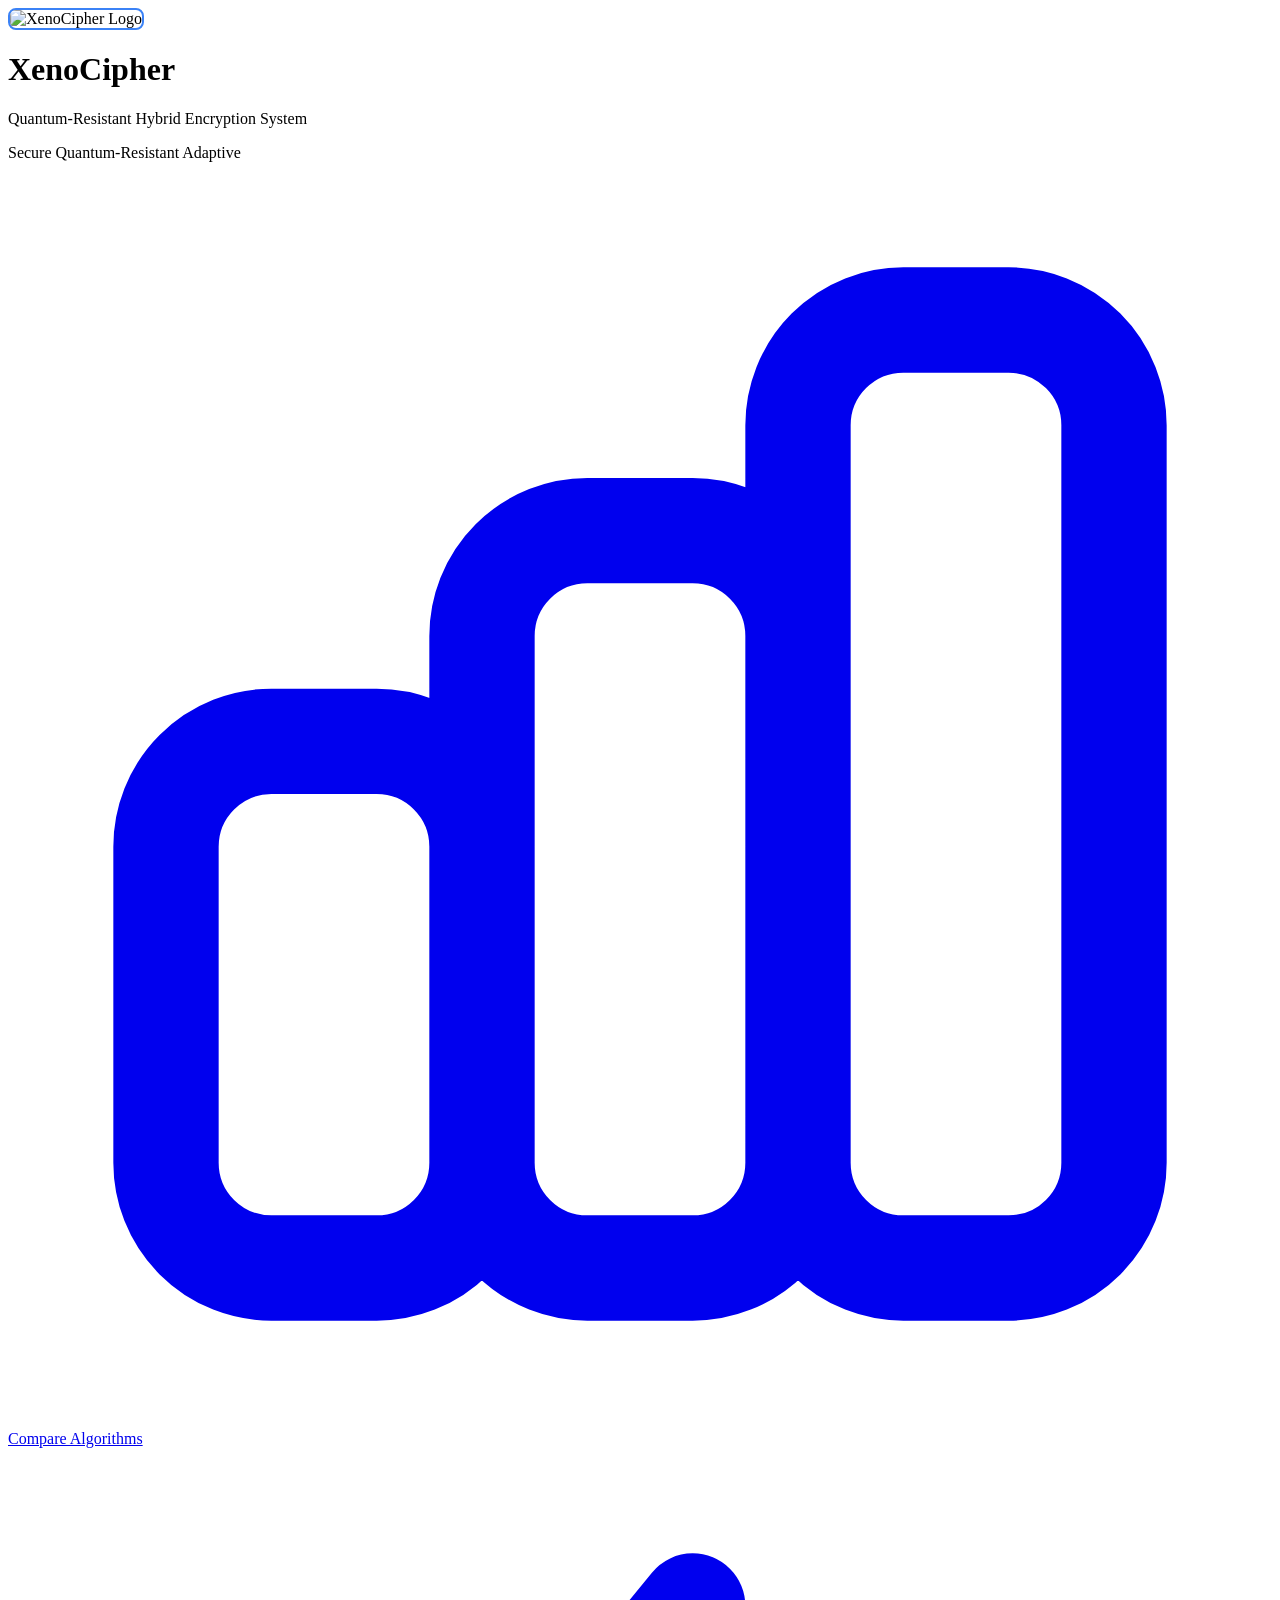
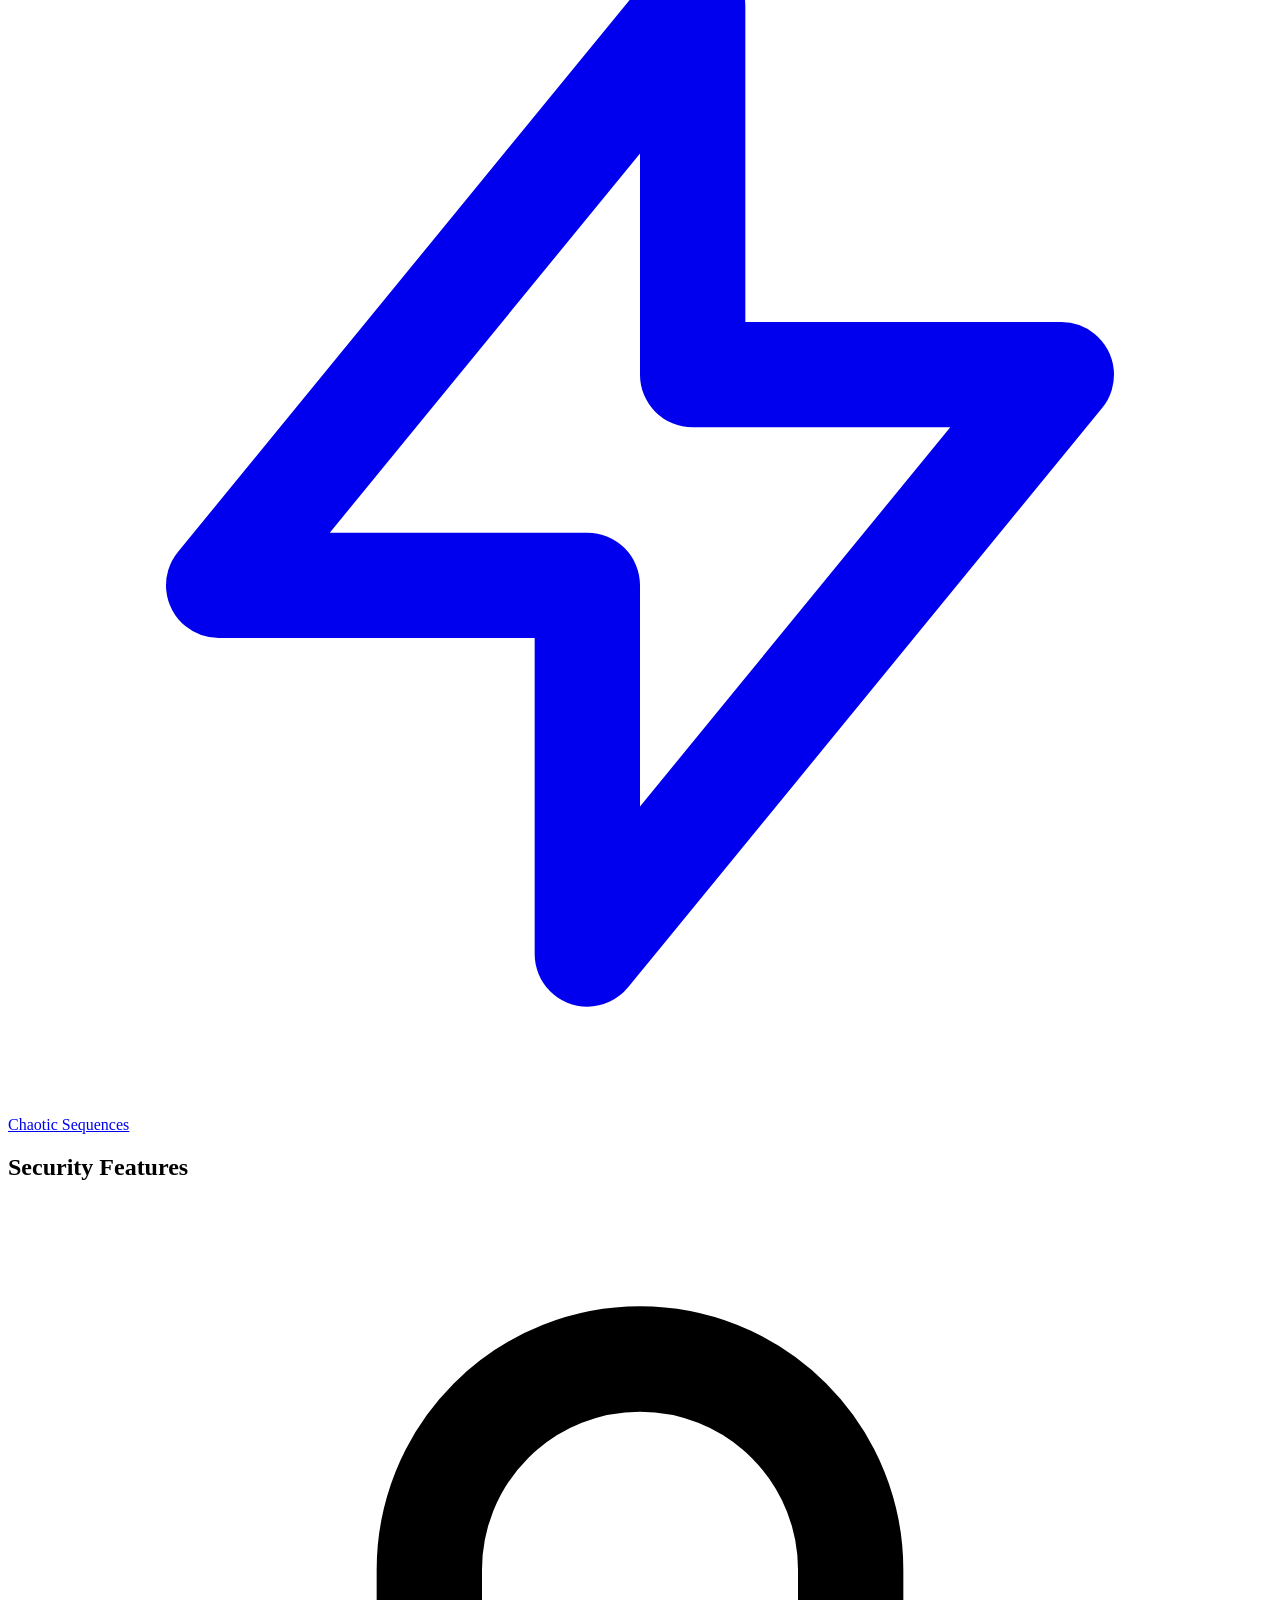
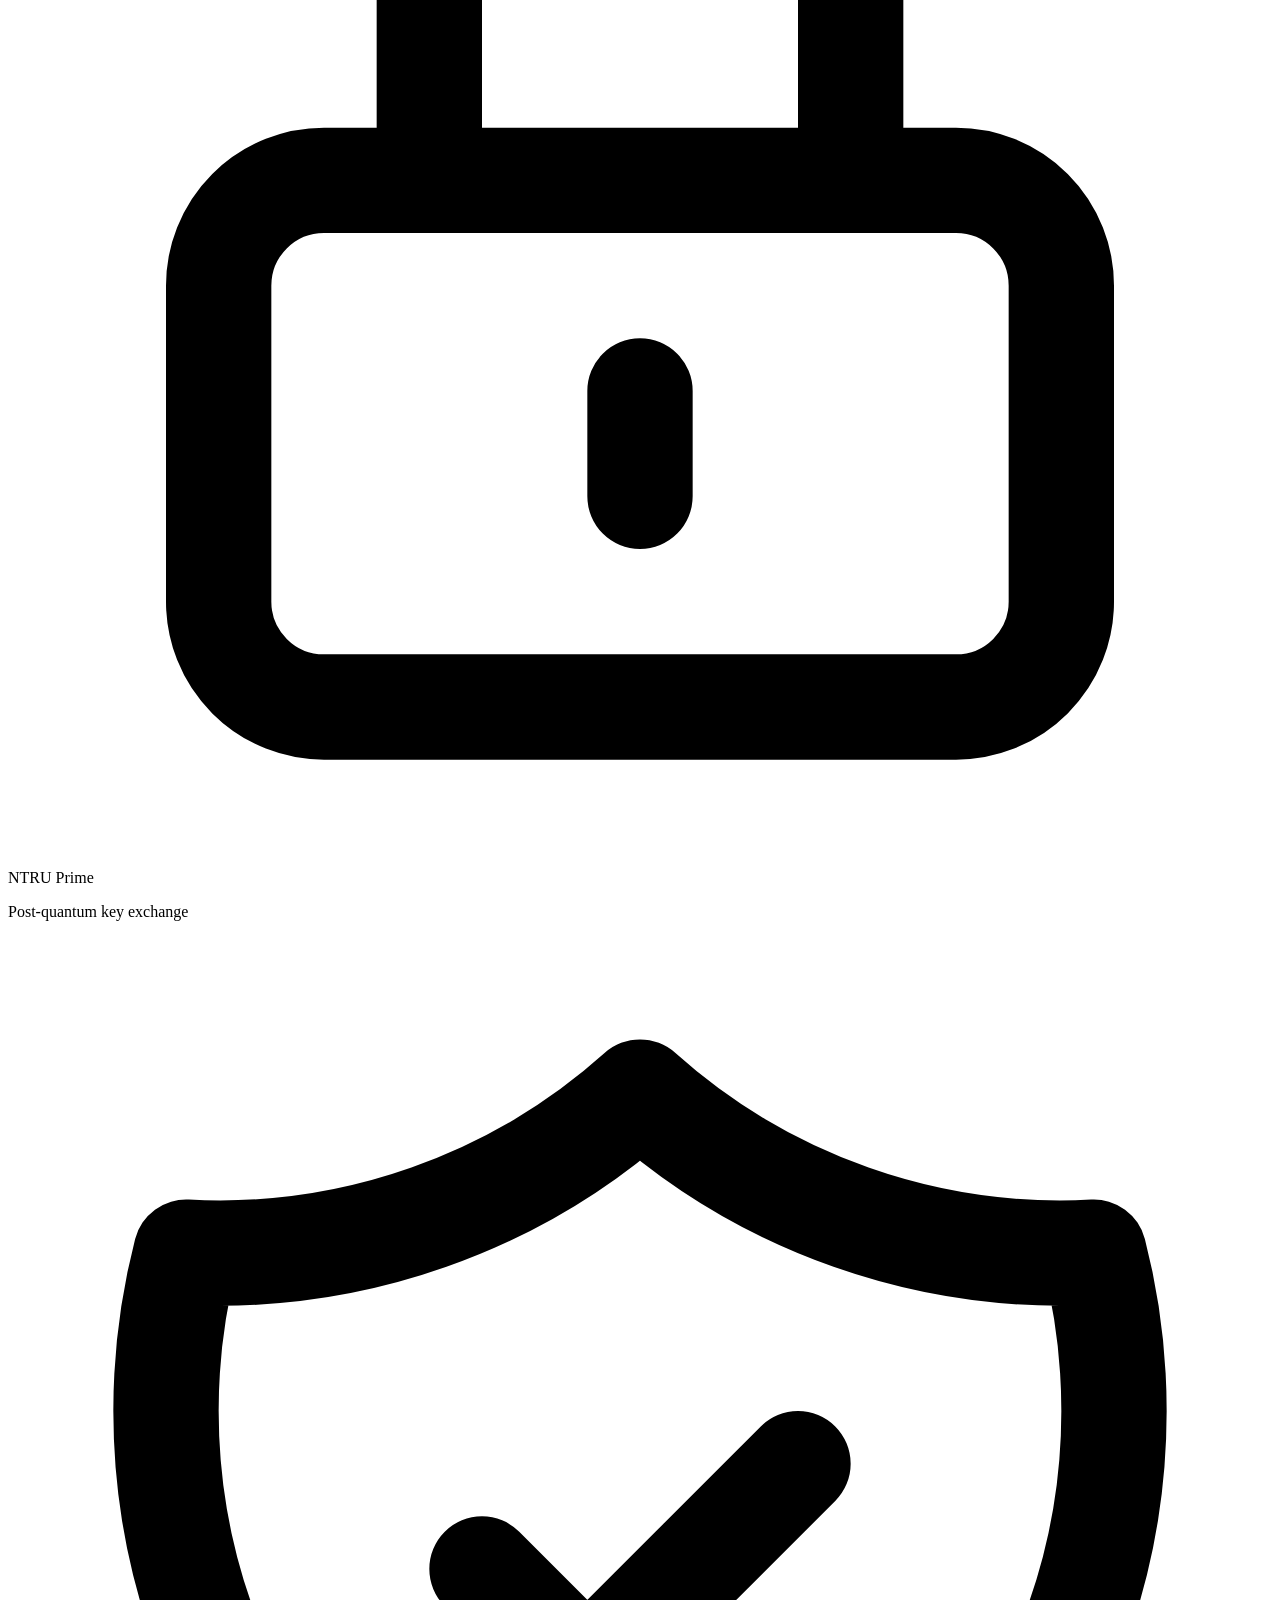
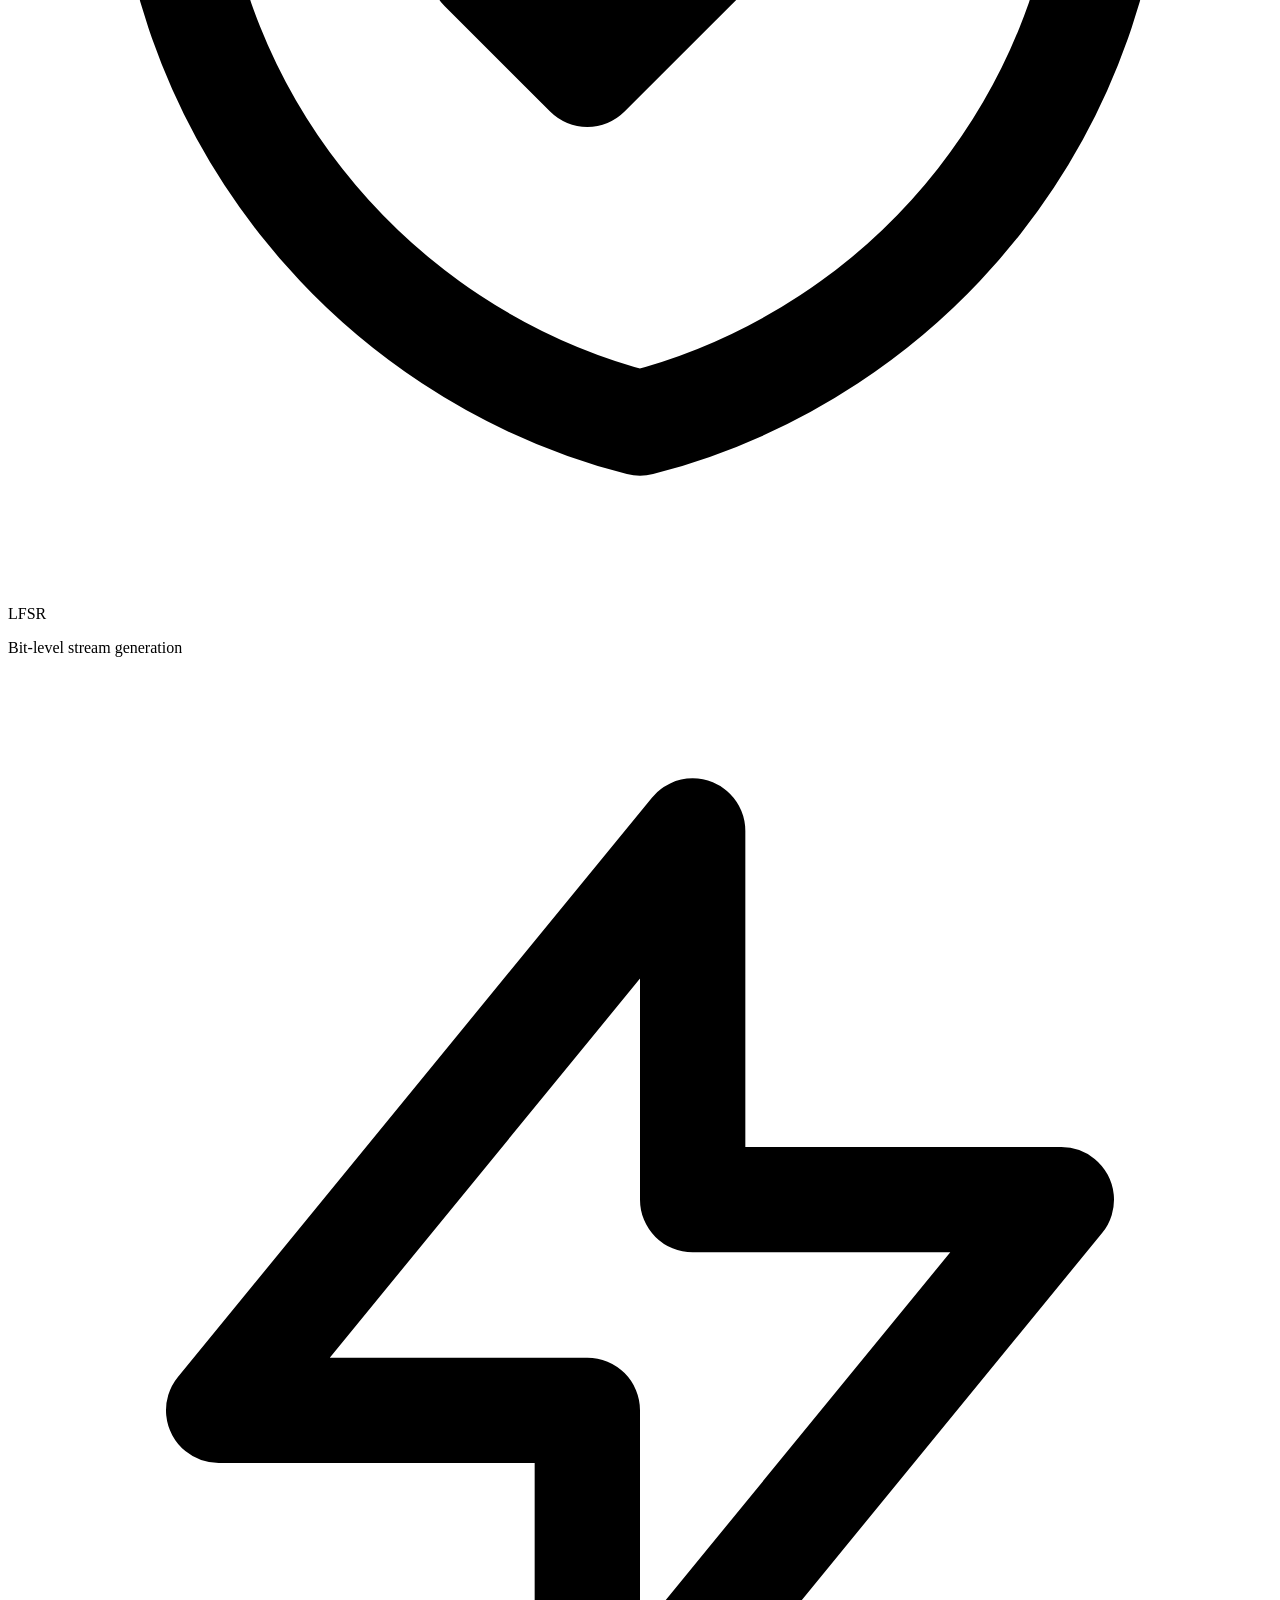
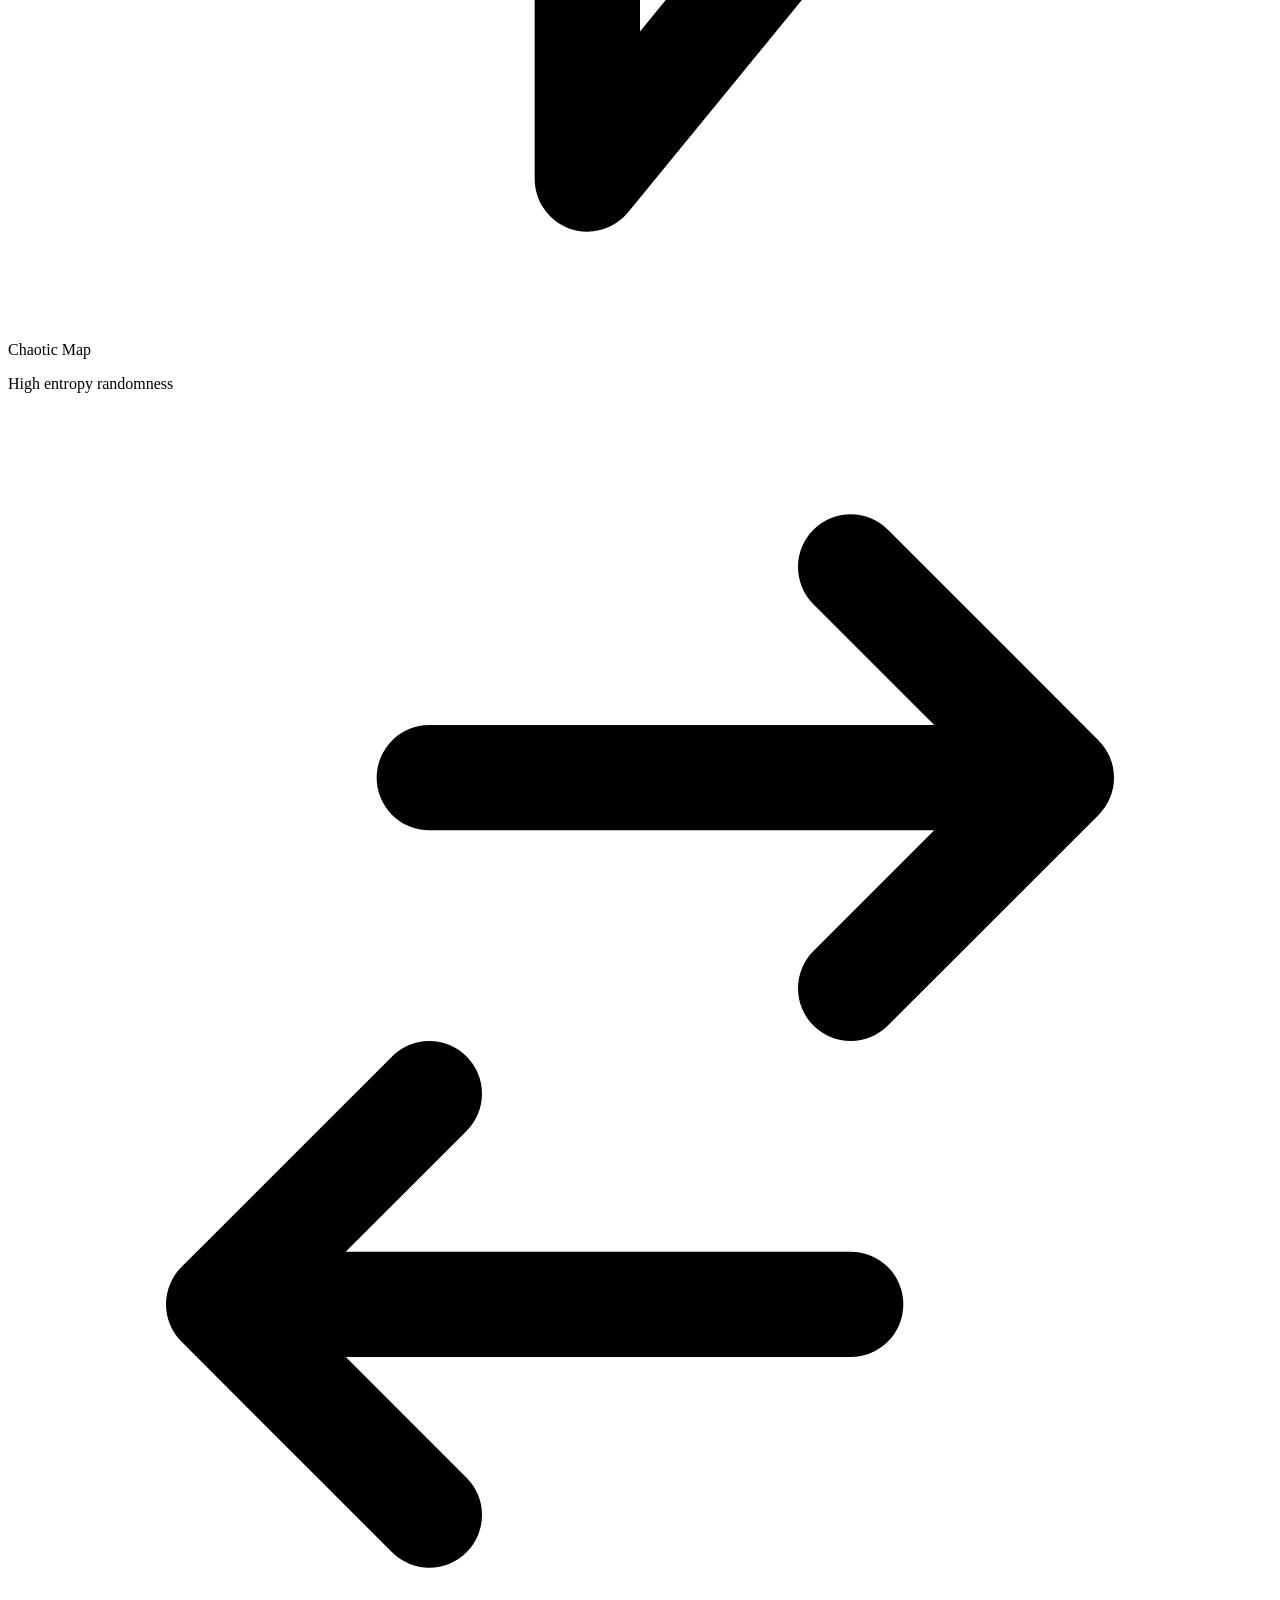
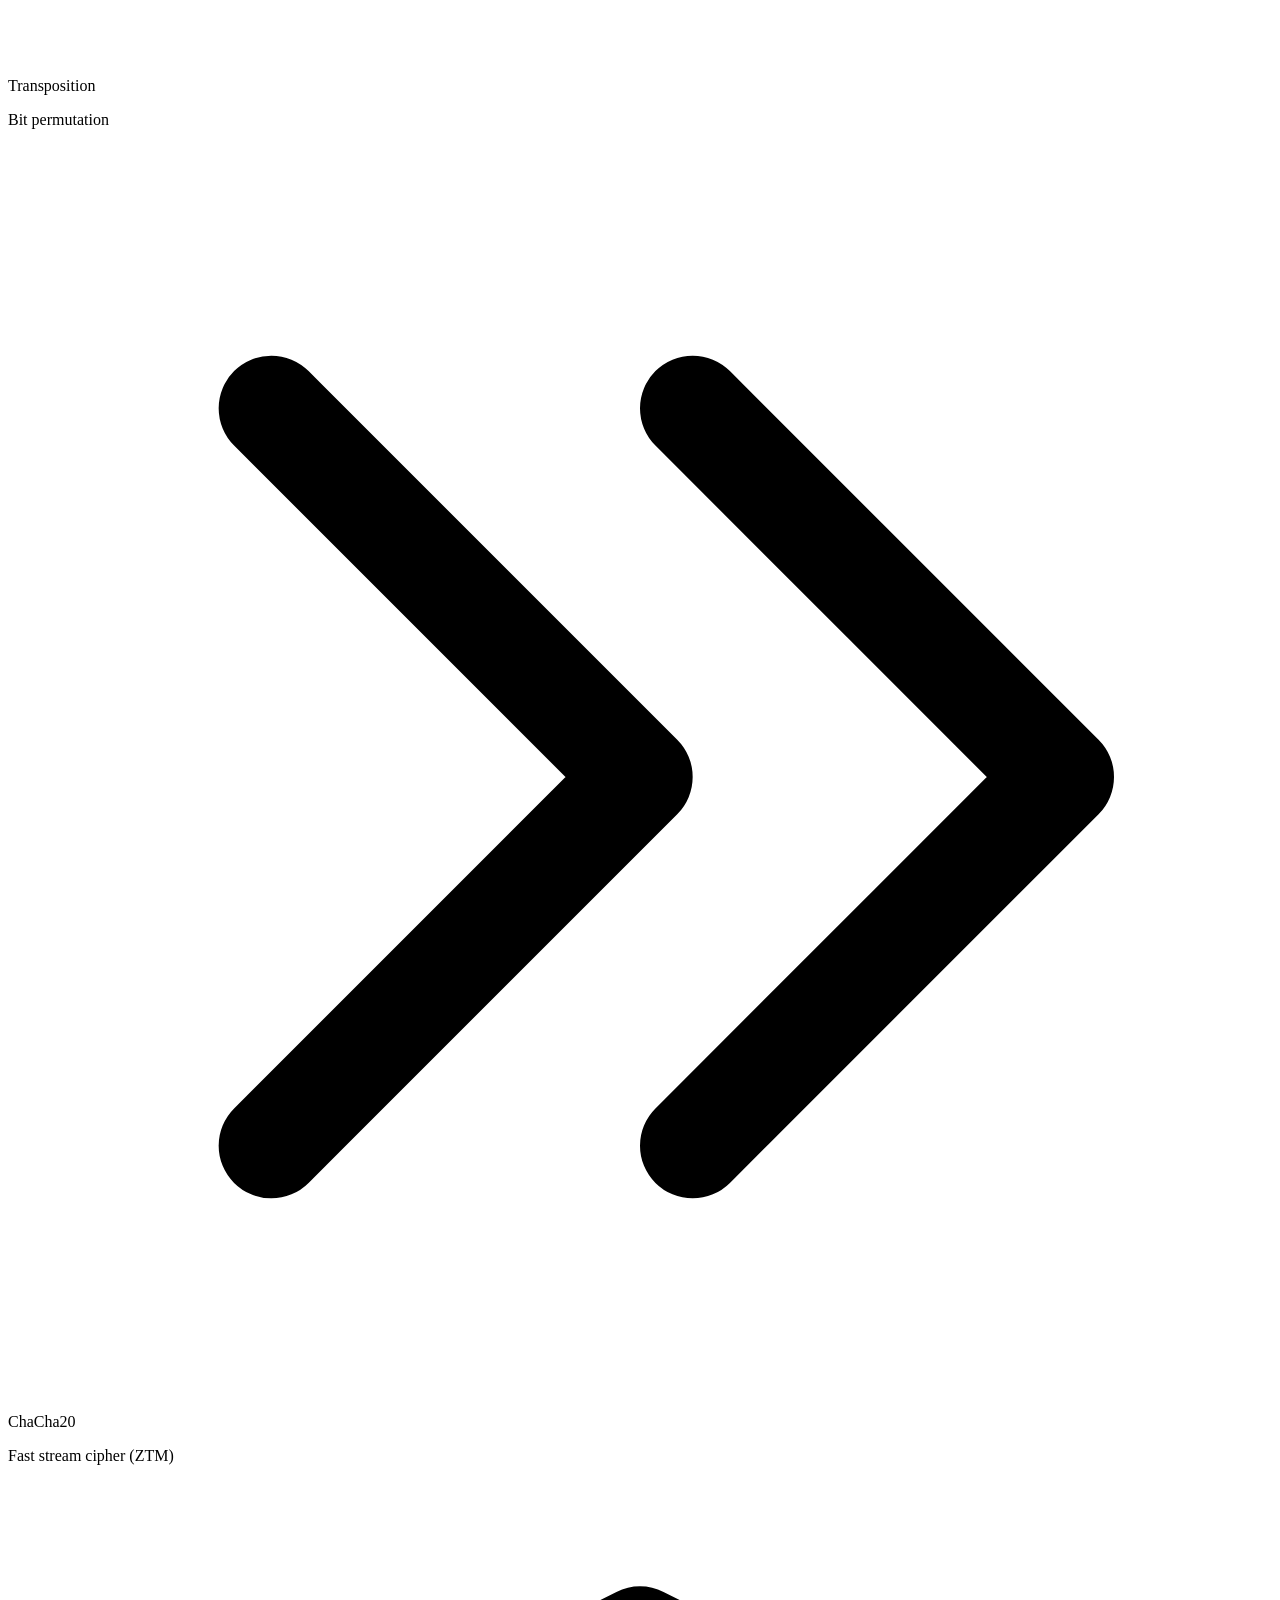
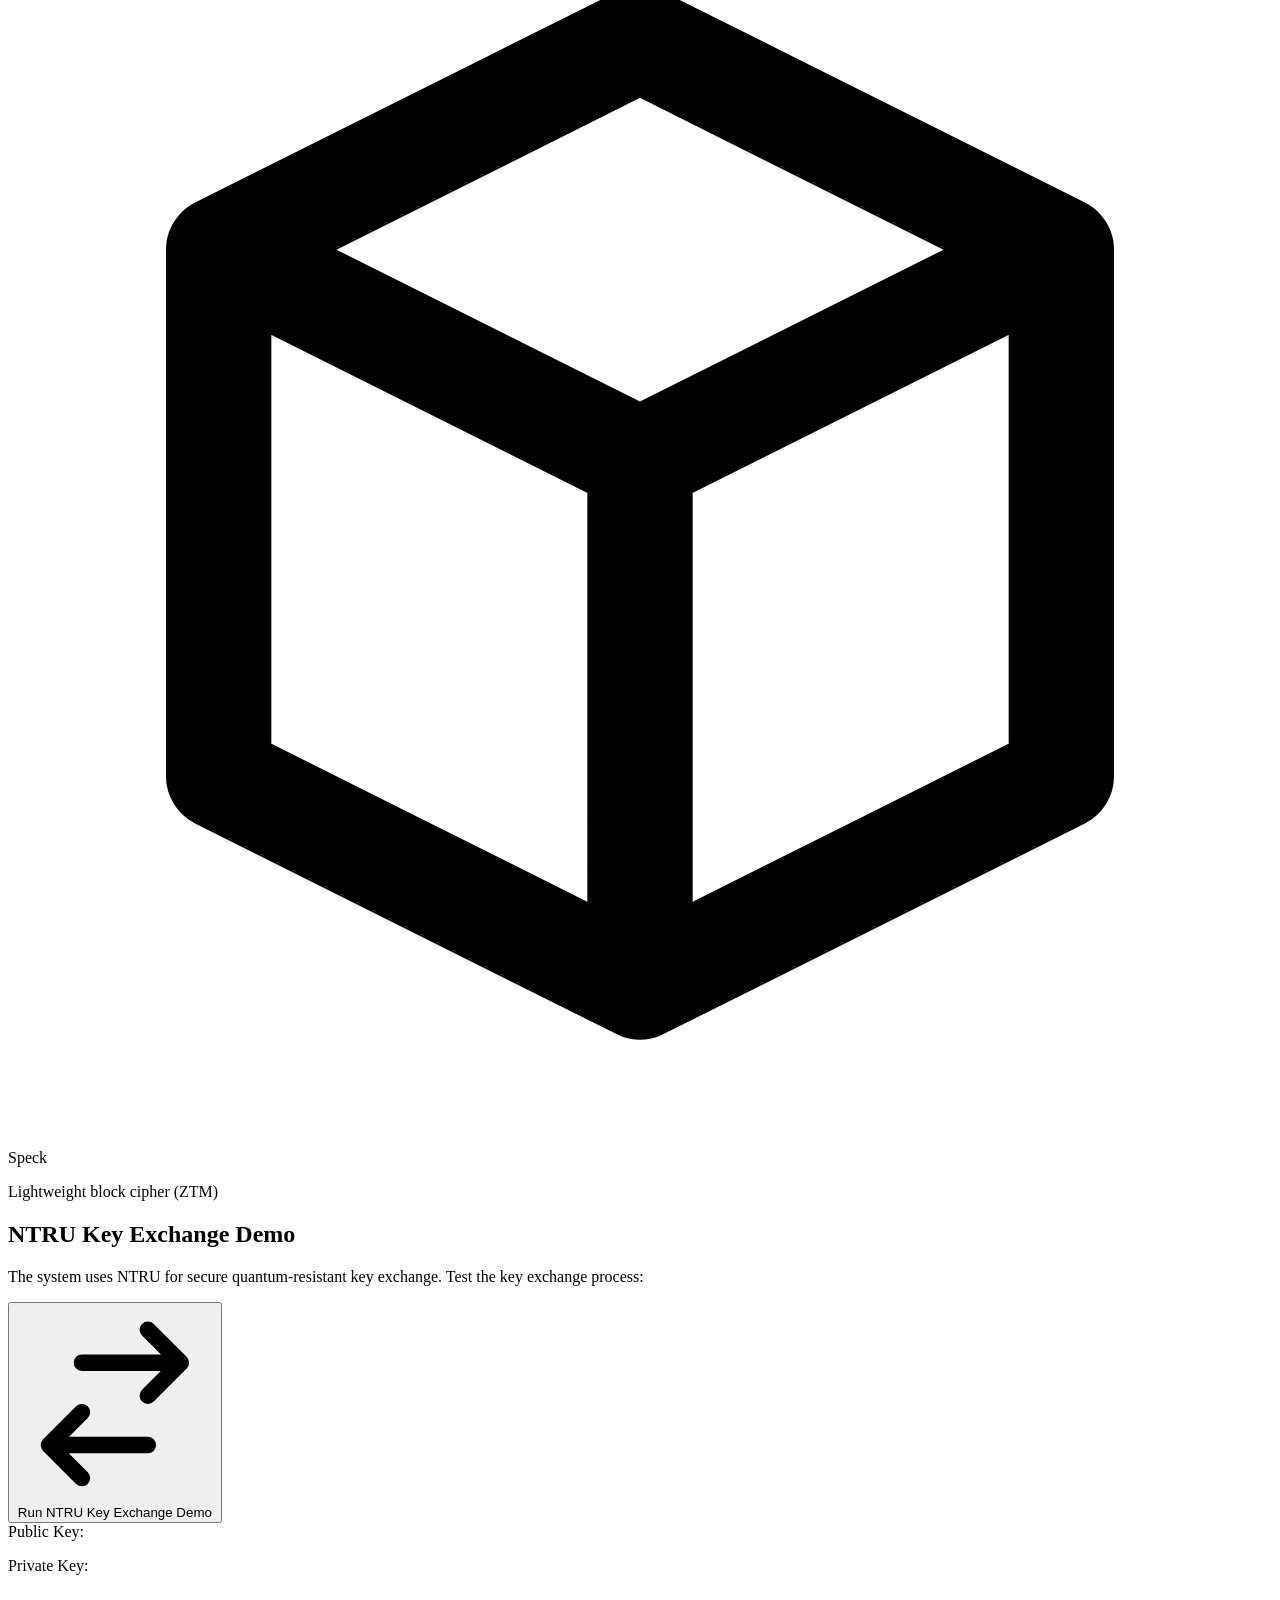
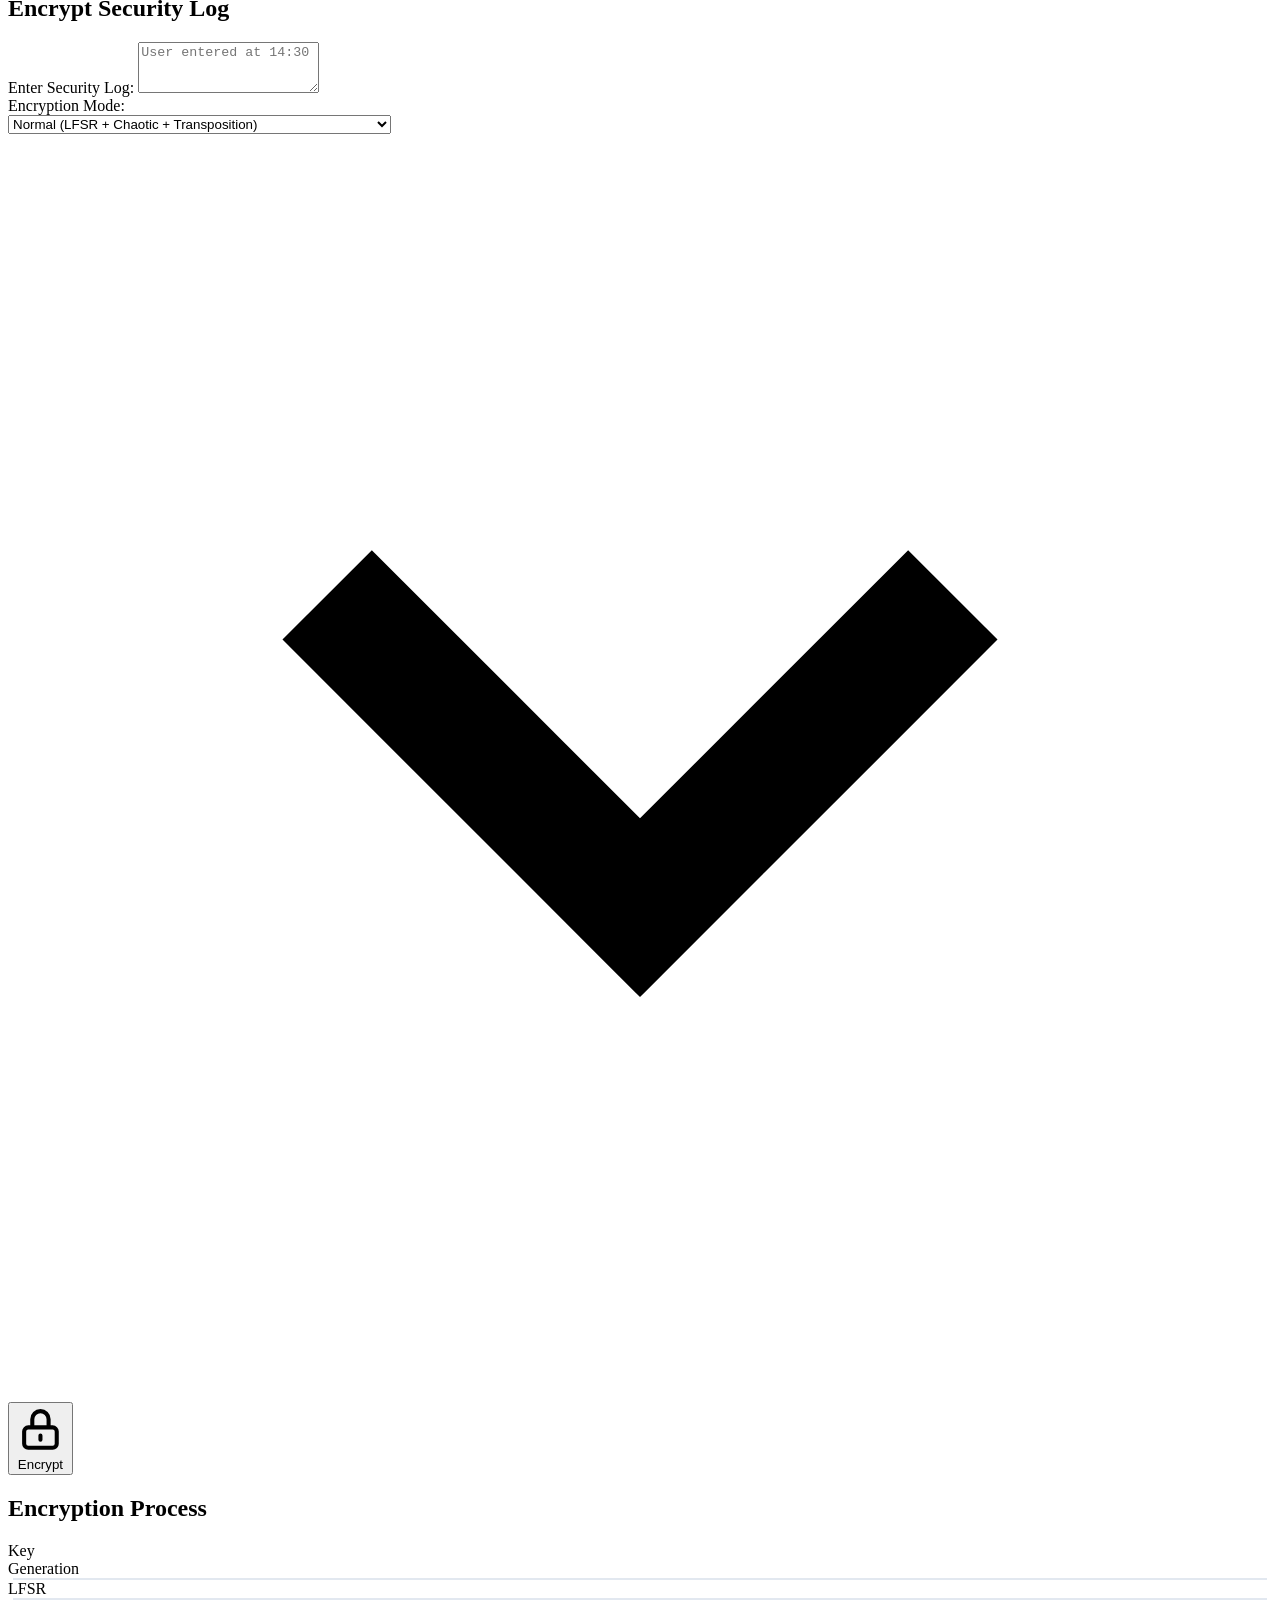
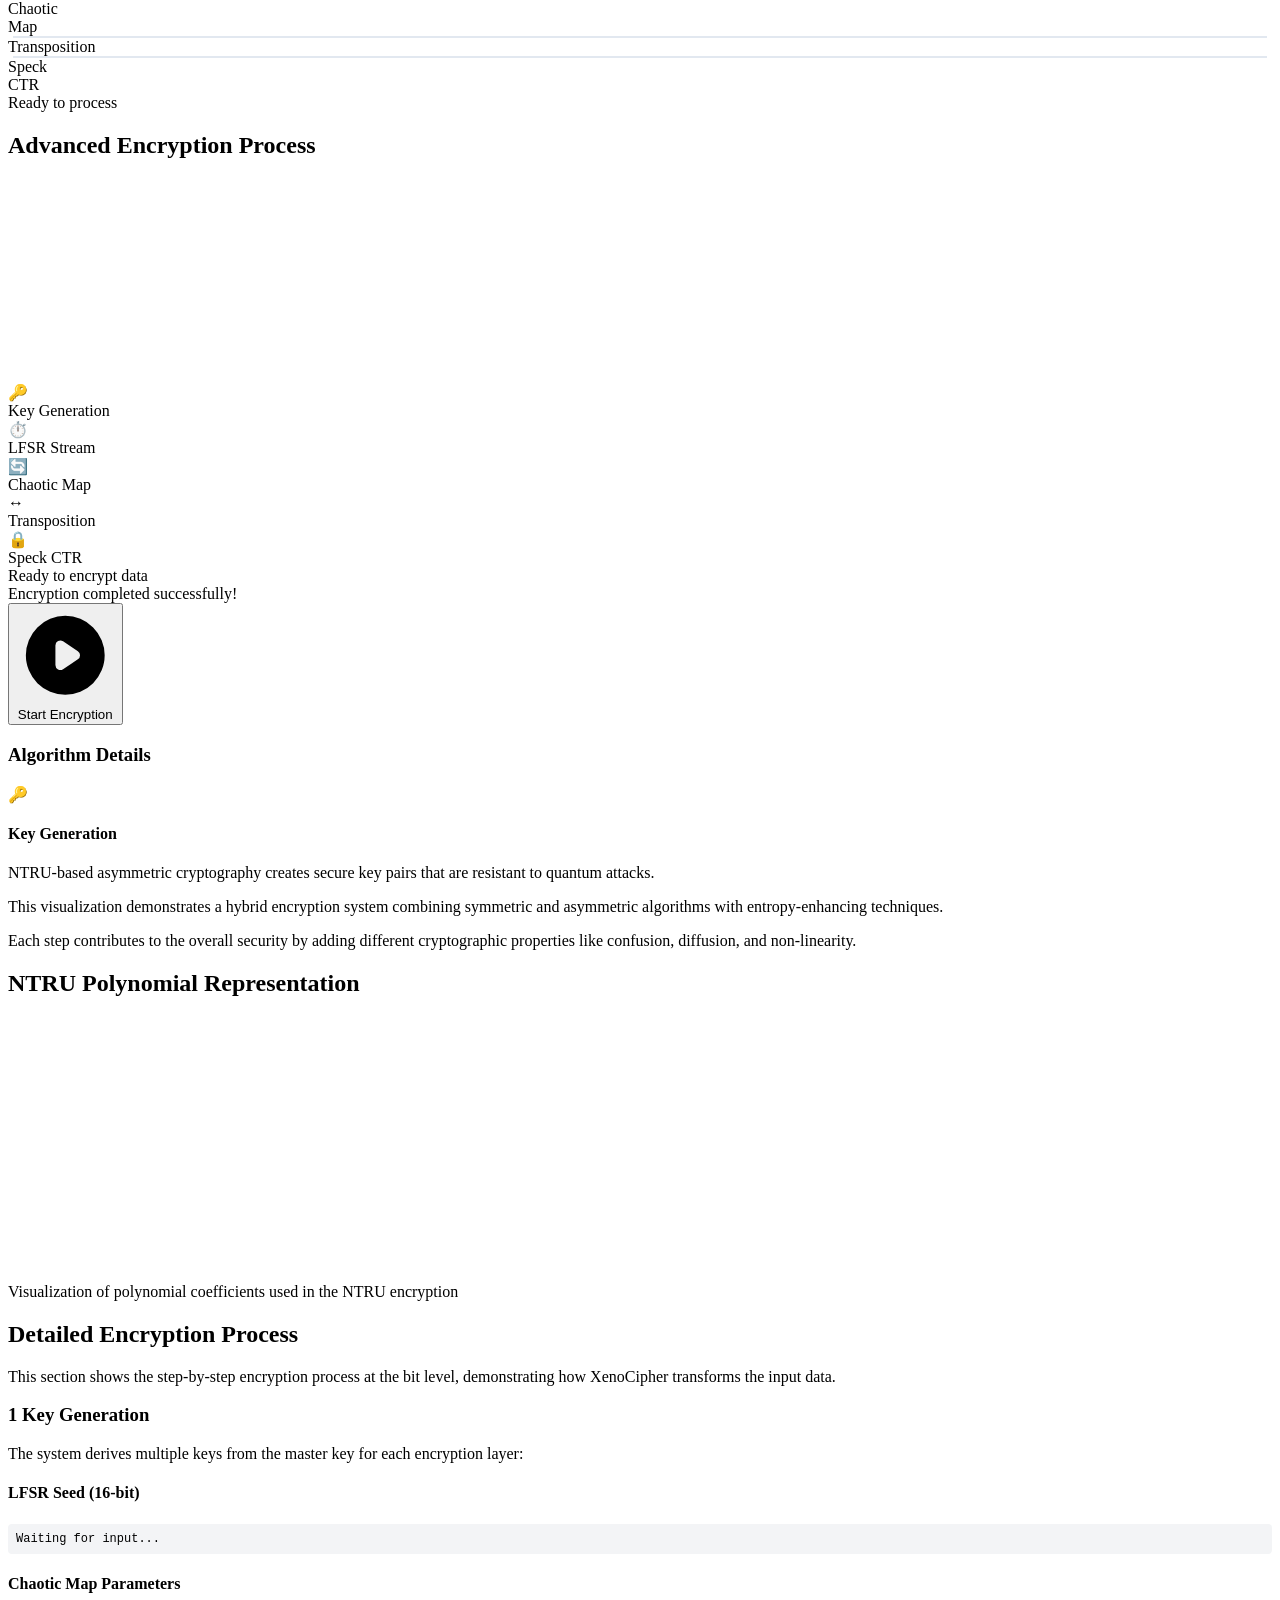
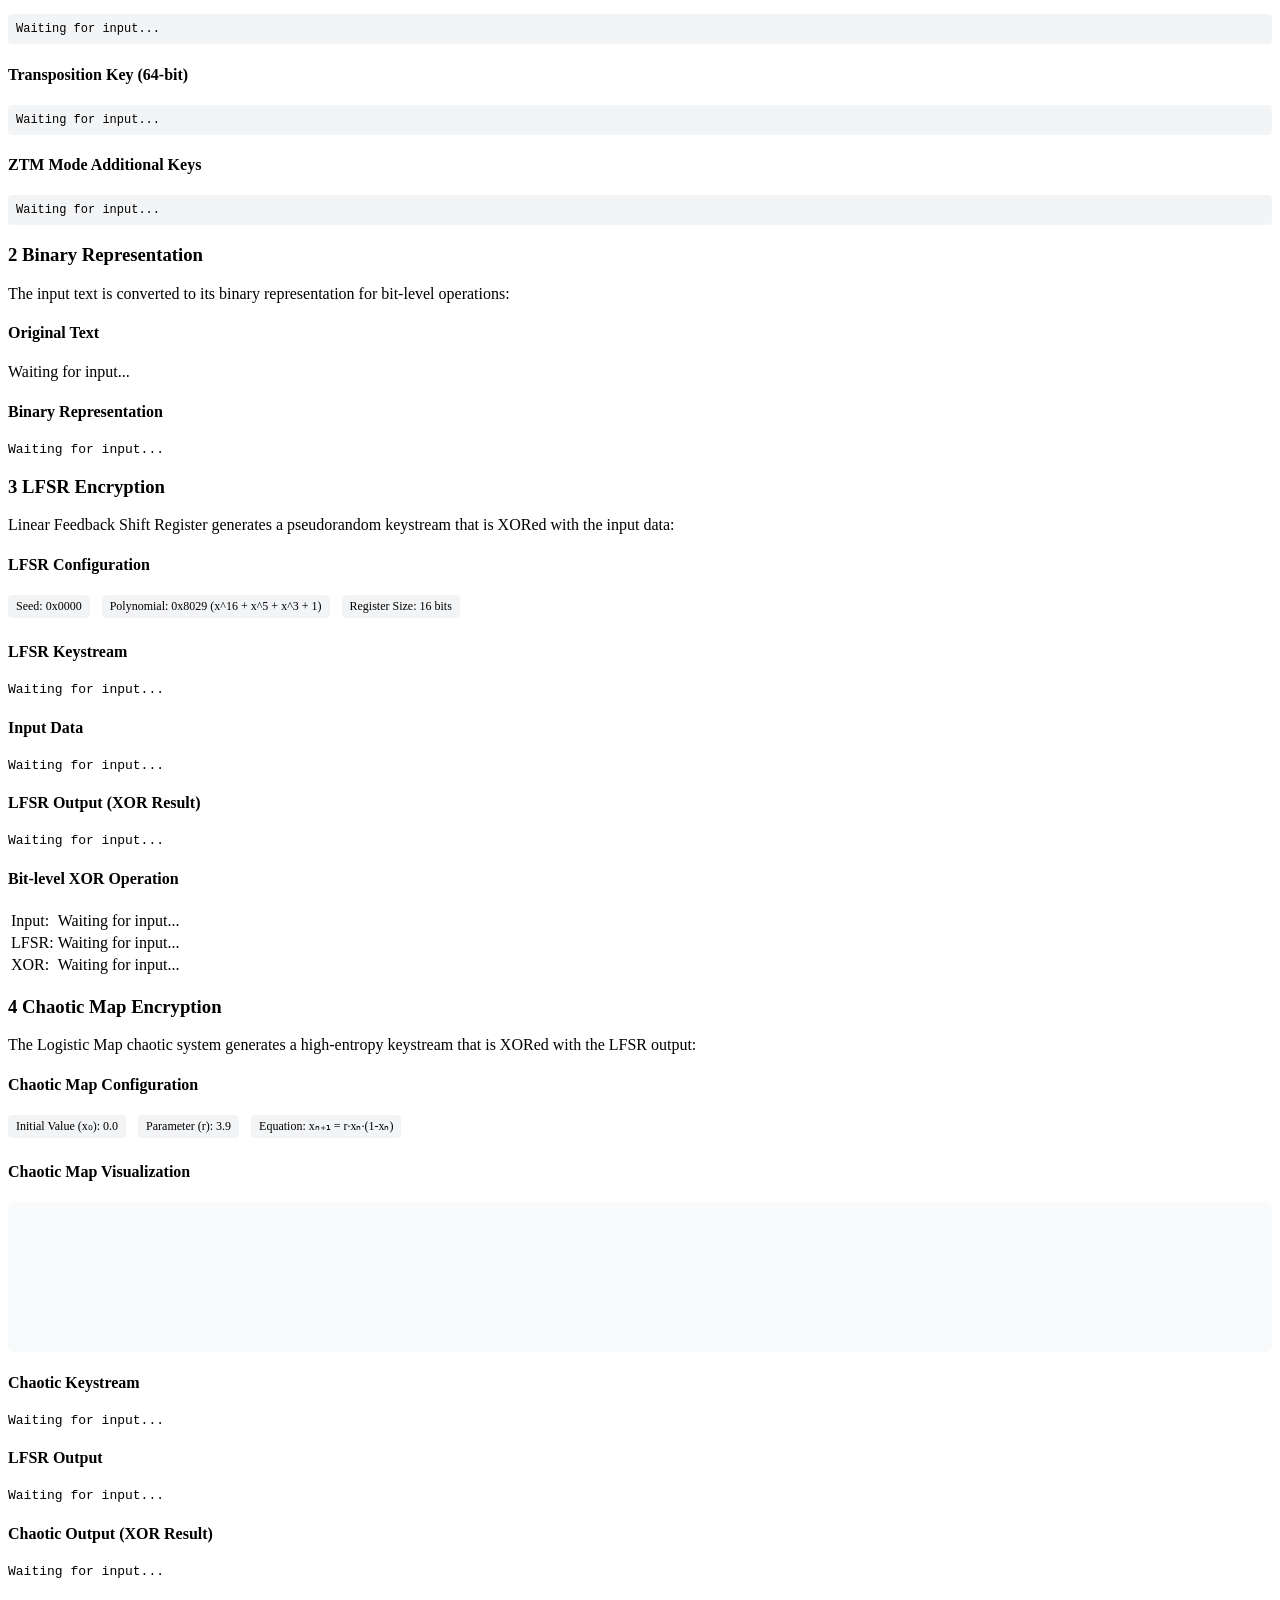
==== commit d07ef92d: "Major_Starts" ====
--- a/Test/index.html
+++ b/Test/index.html
@@ -277,6 +277,15 @@
                     </svg>
                     Compare Algorithms
                 </a>
+                <a href="/chaotic_sequences.html"
+                    class="ml-4 inline-flex items-center px-4 py-2 rounded-md text-sm font-medium bg-purple-600 text-white hover:bg-purple-700 transition-colors">
+                    <svg xmlns="http://www.w3.org/2000/svg" class="h-4 w-4 mr-2" fill="none" viewBox="0 0 24 24"
+                        stroke="currentColor">
+                        <path stroke-linecap="round" stroke-linejoin="round" stroke-width="2"
+                            d="M13 10V3L4 14h7v7l9-11h-7z" />
+                    </svg>
+                    Chaotic Sequences
+                </a>
             </div>
         </div>
 
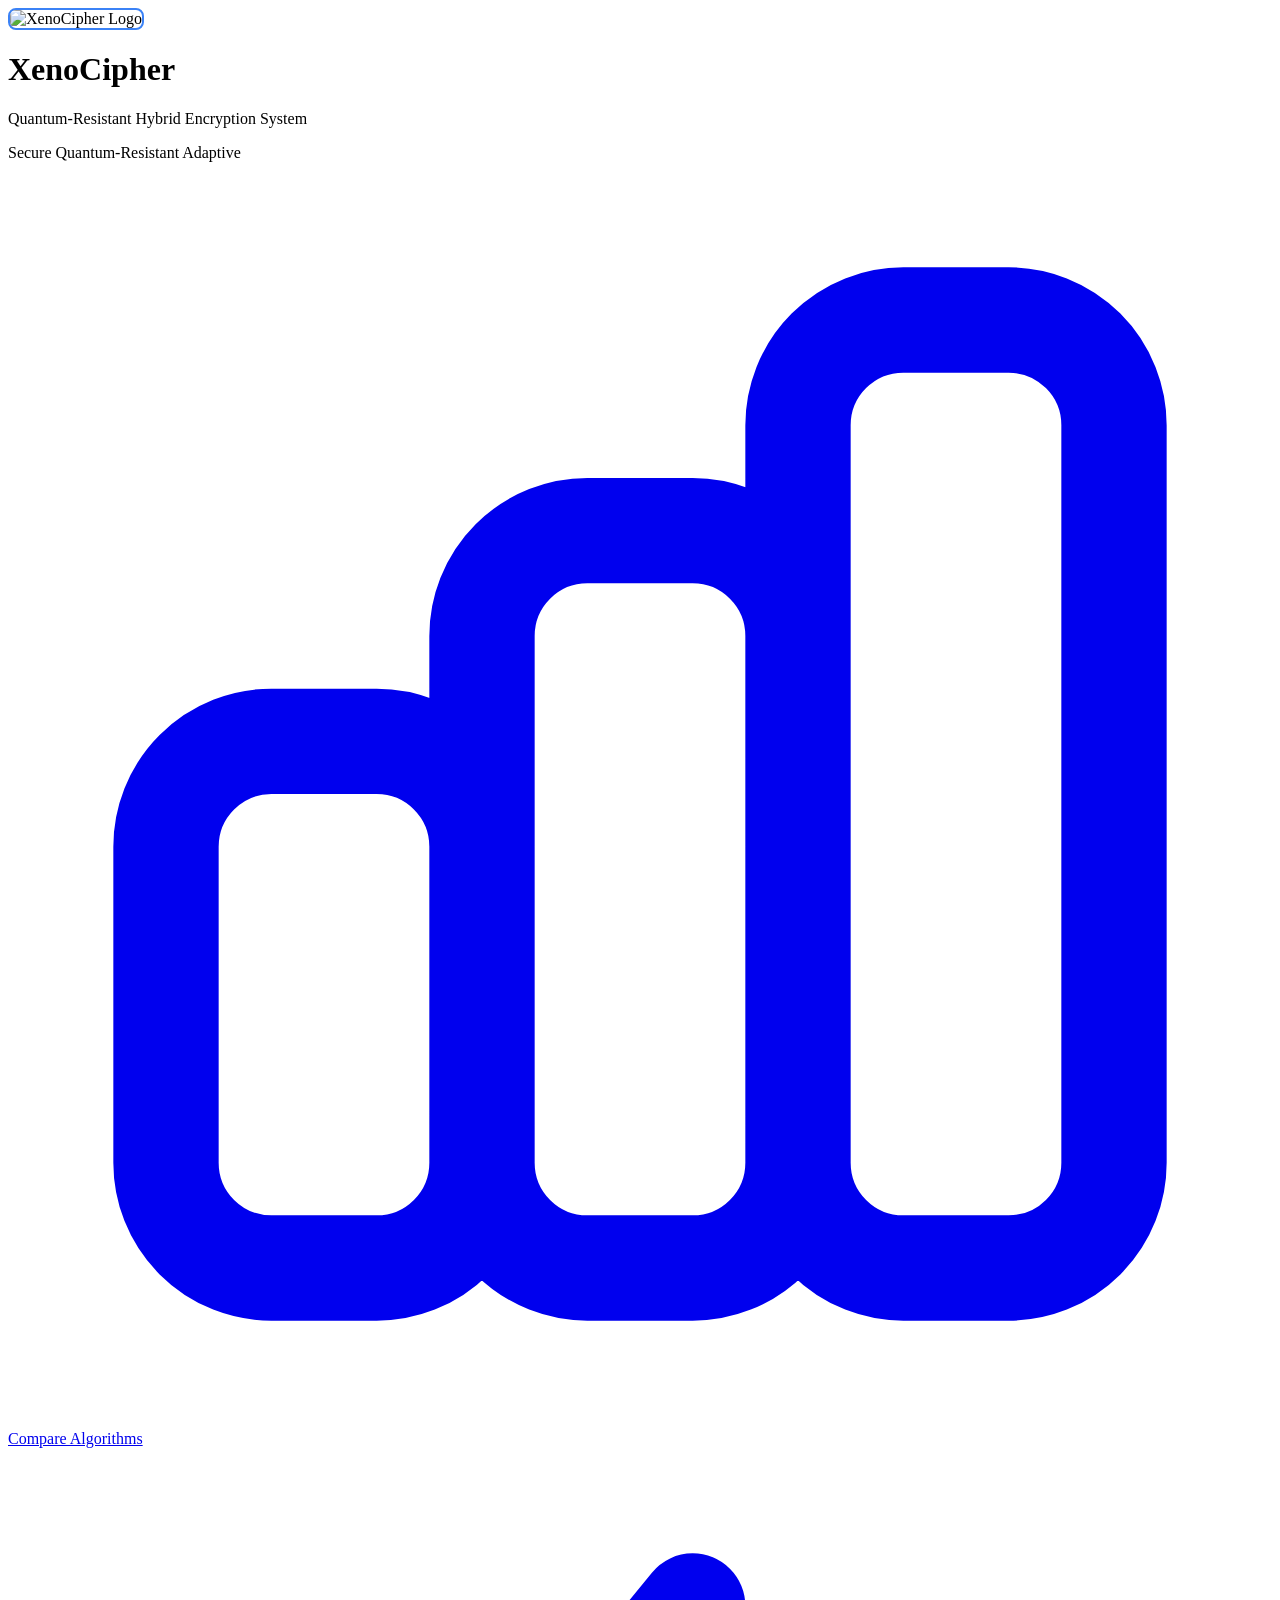
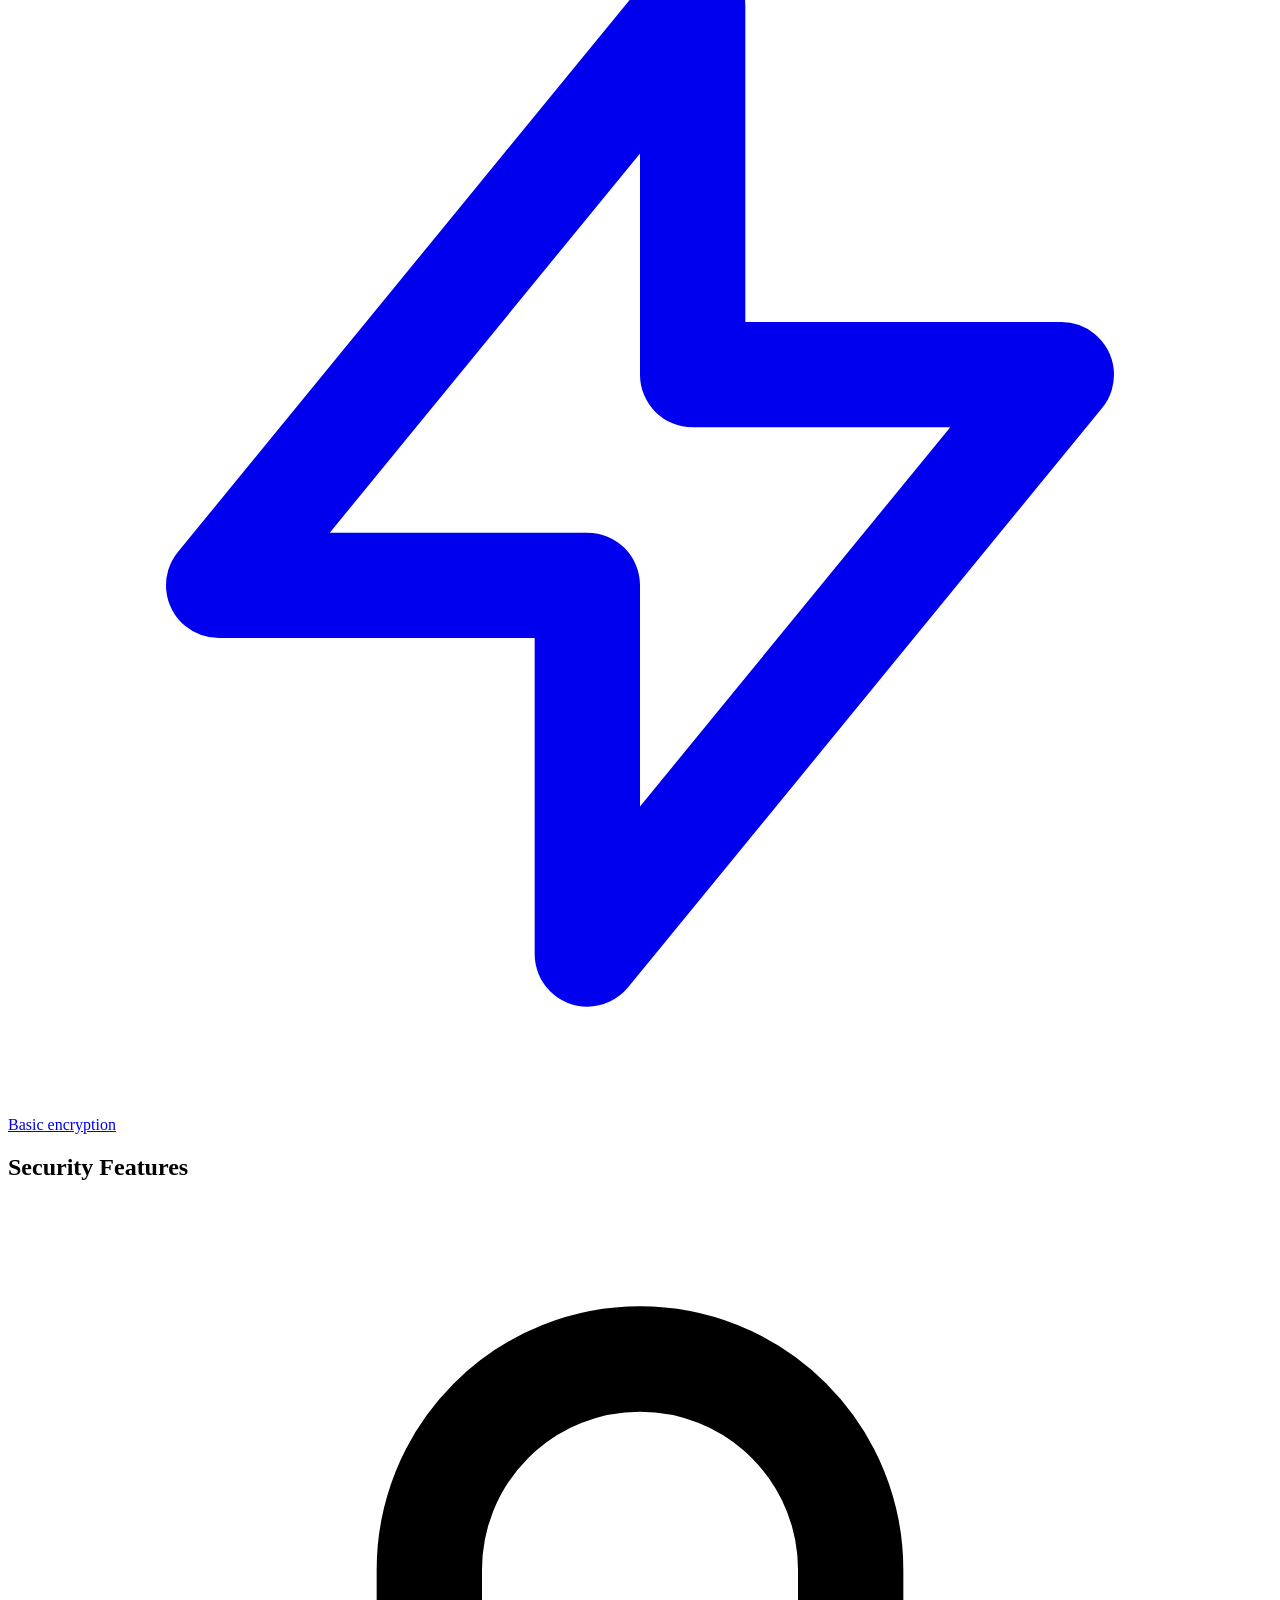
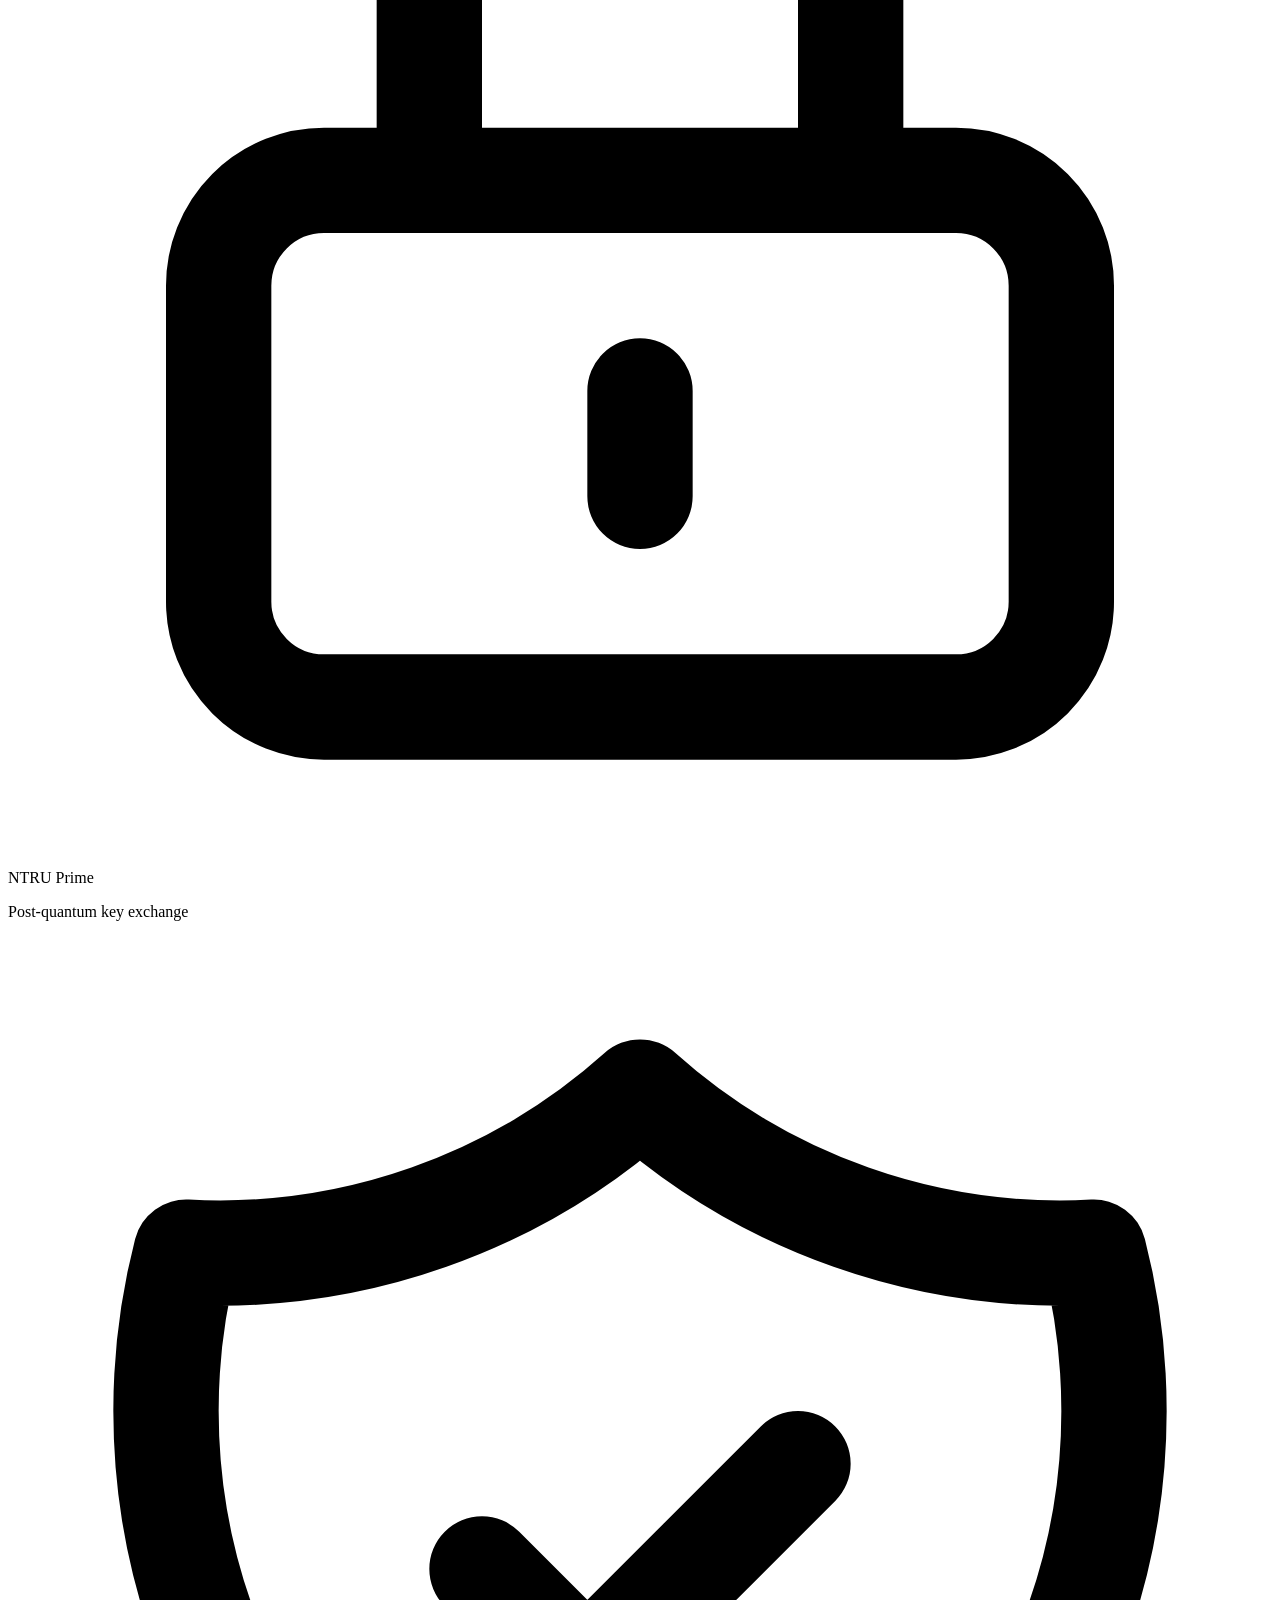
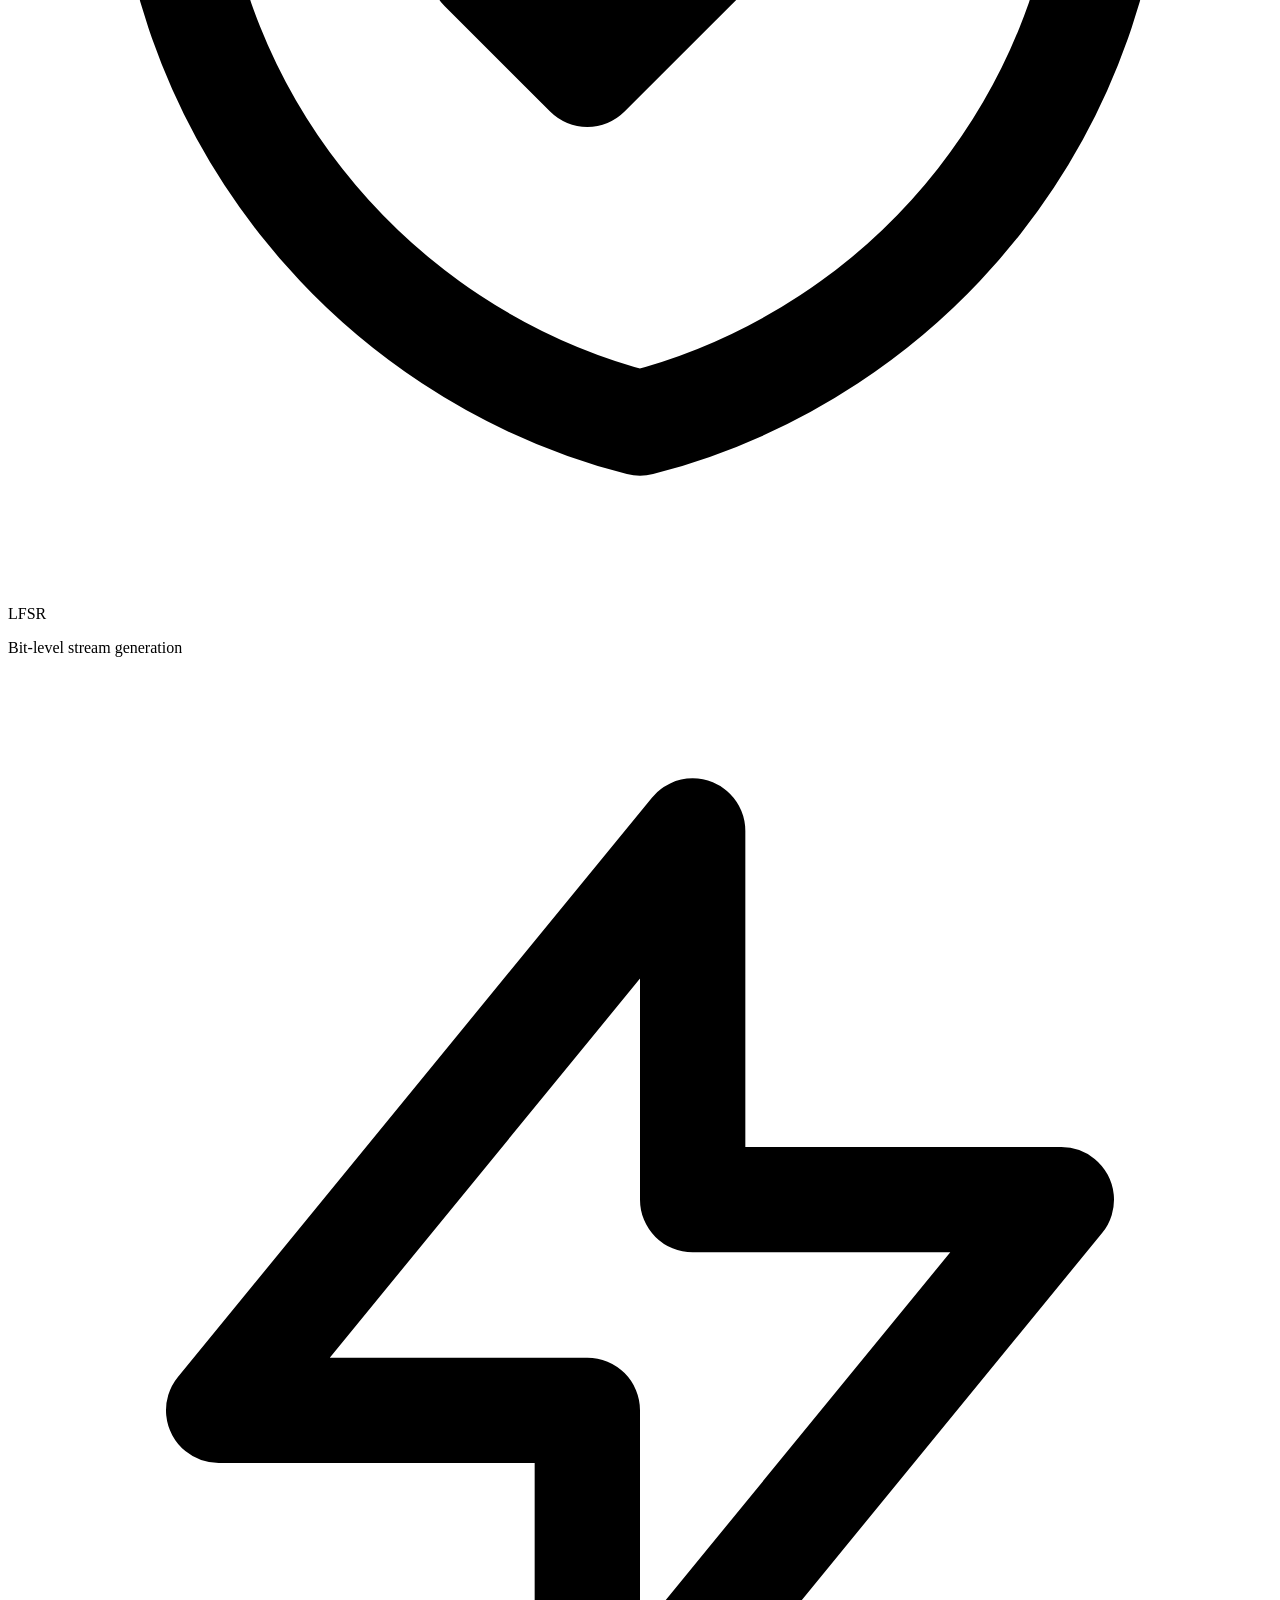
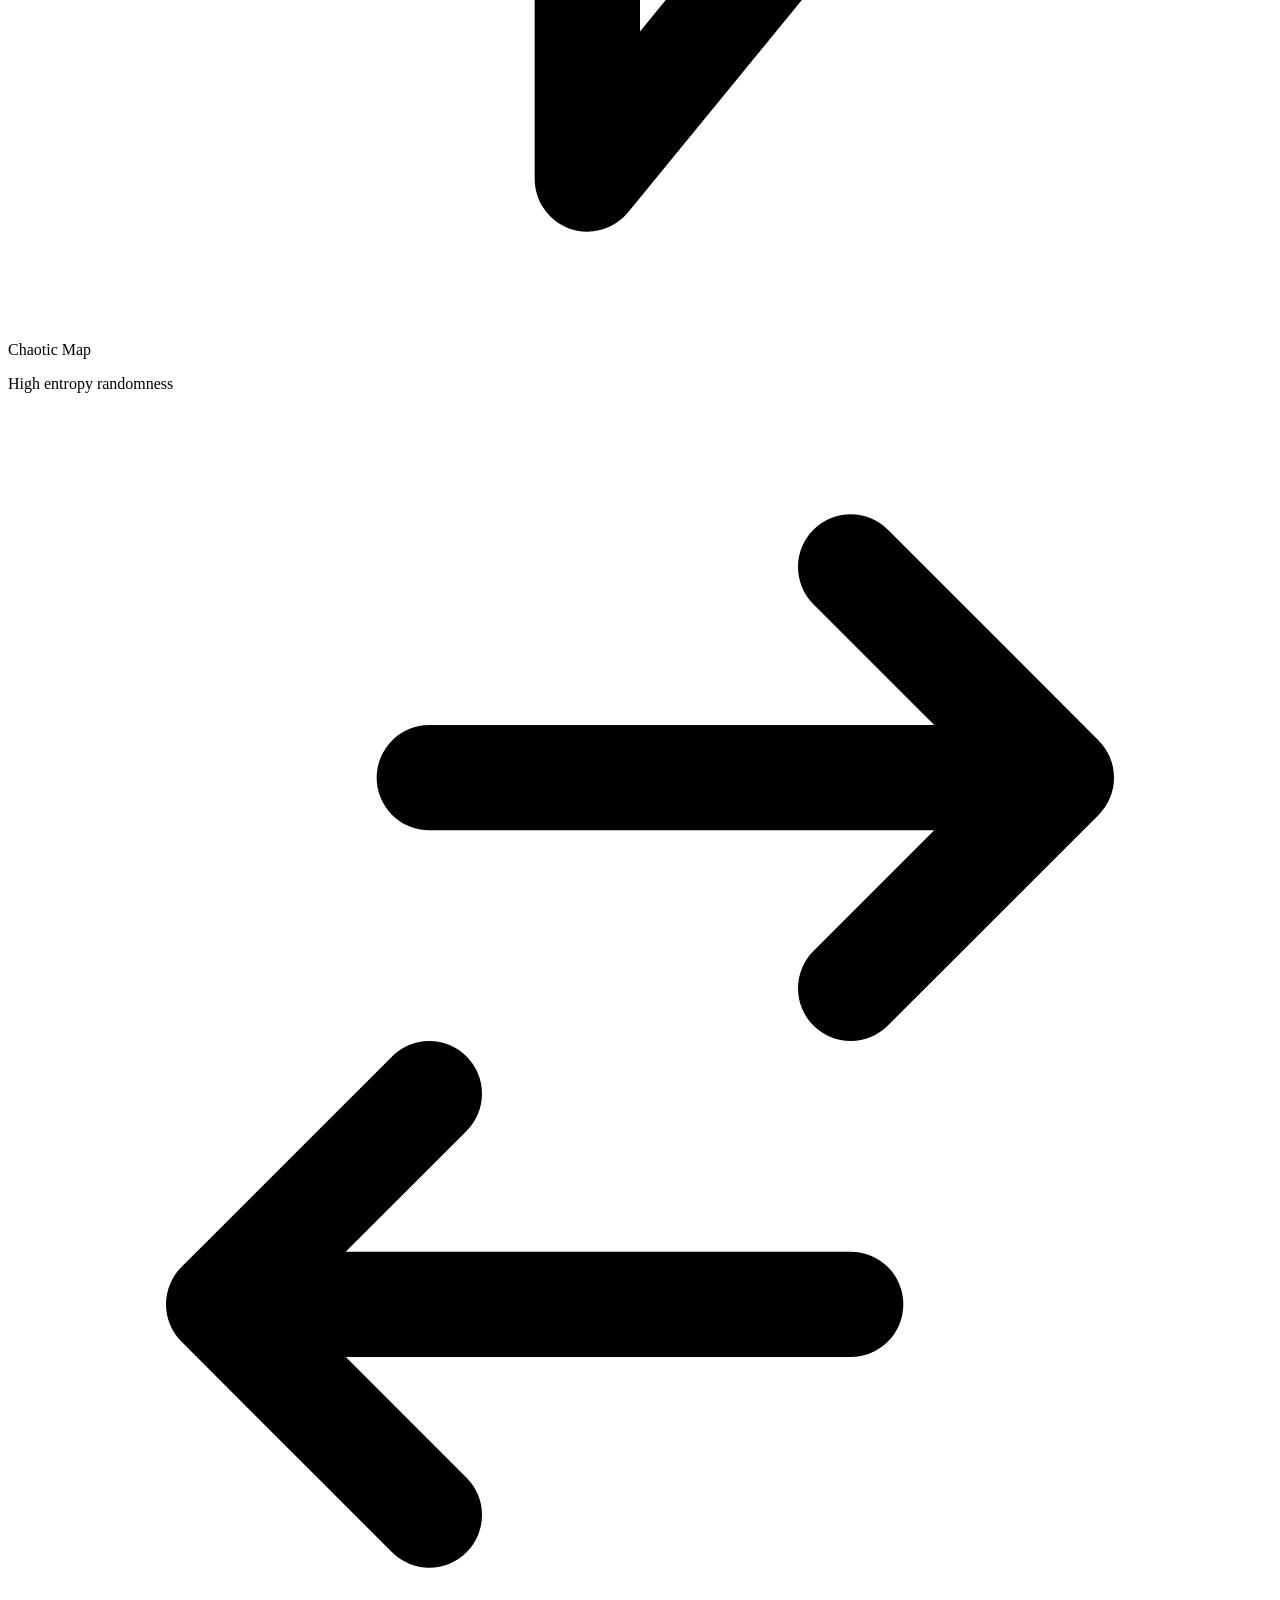
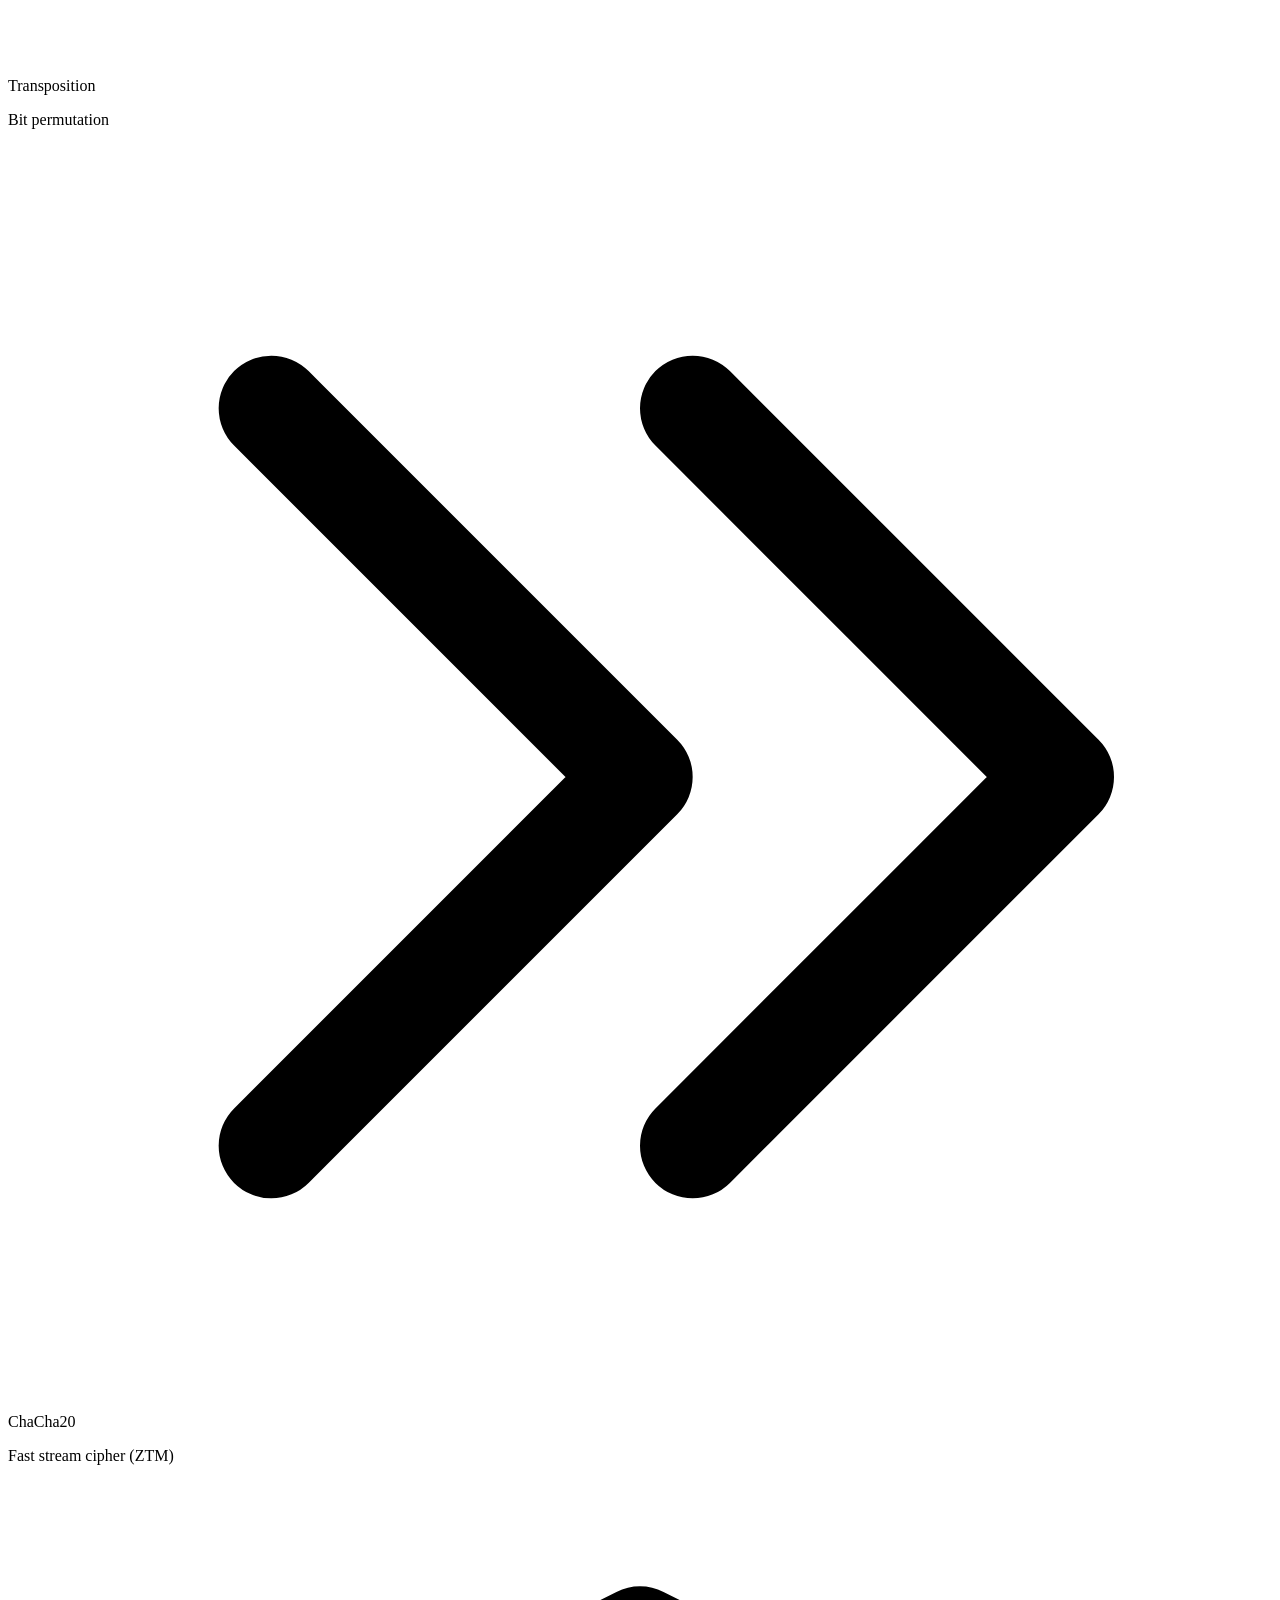
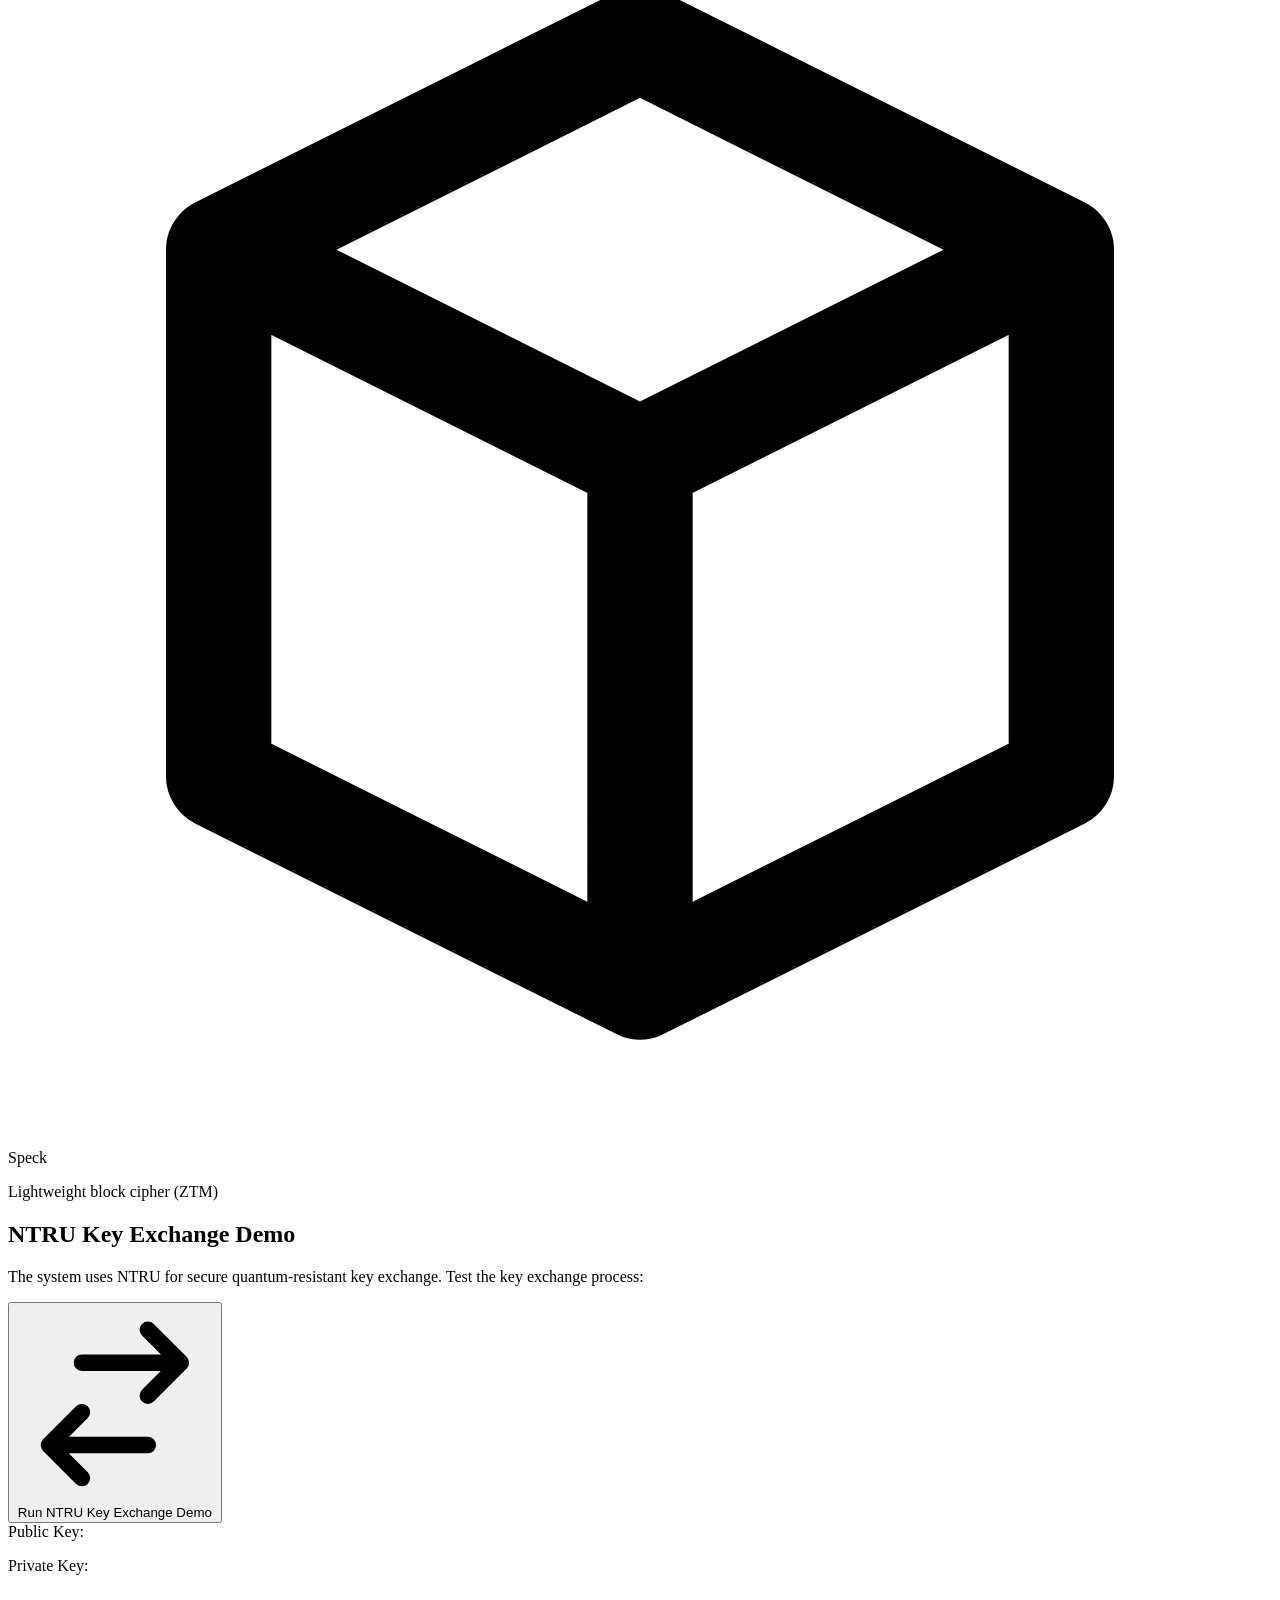
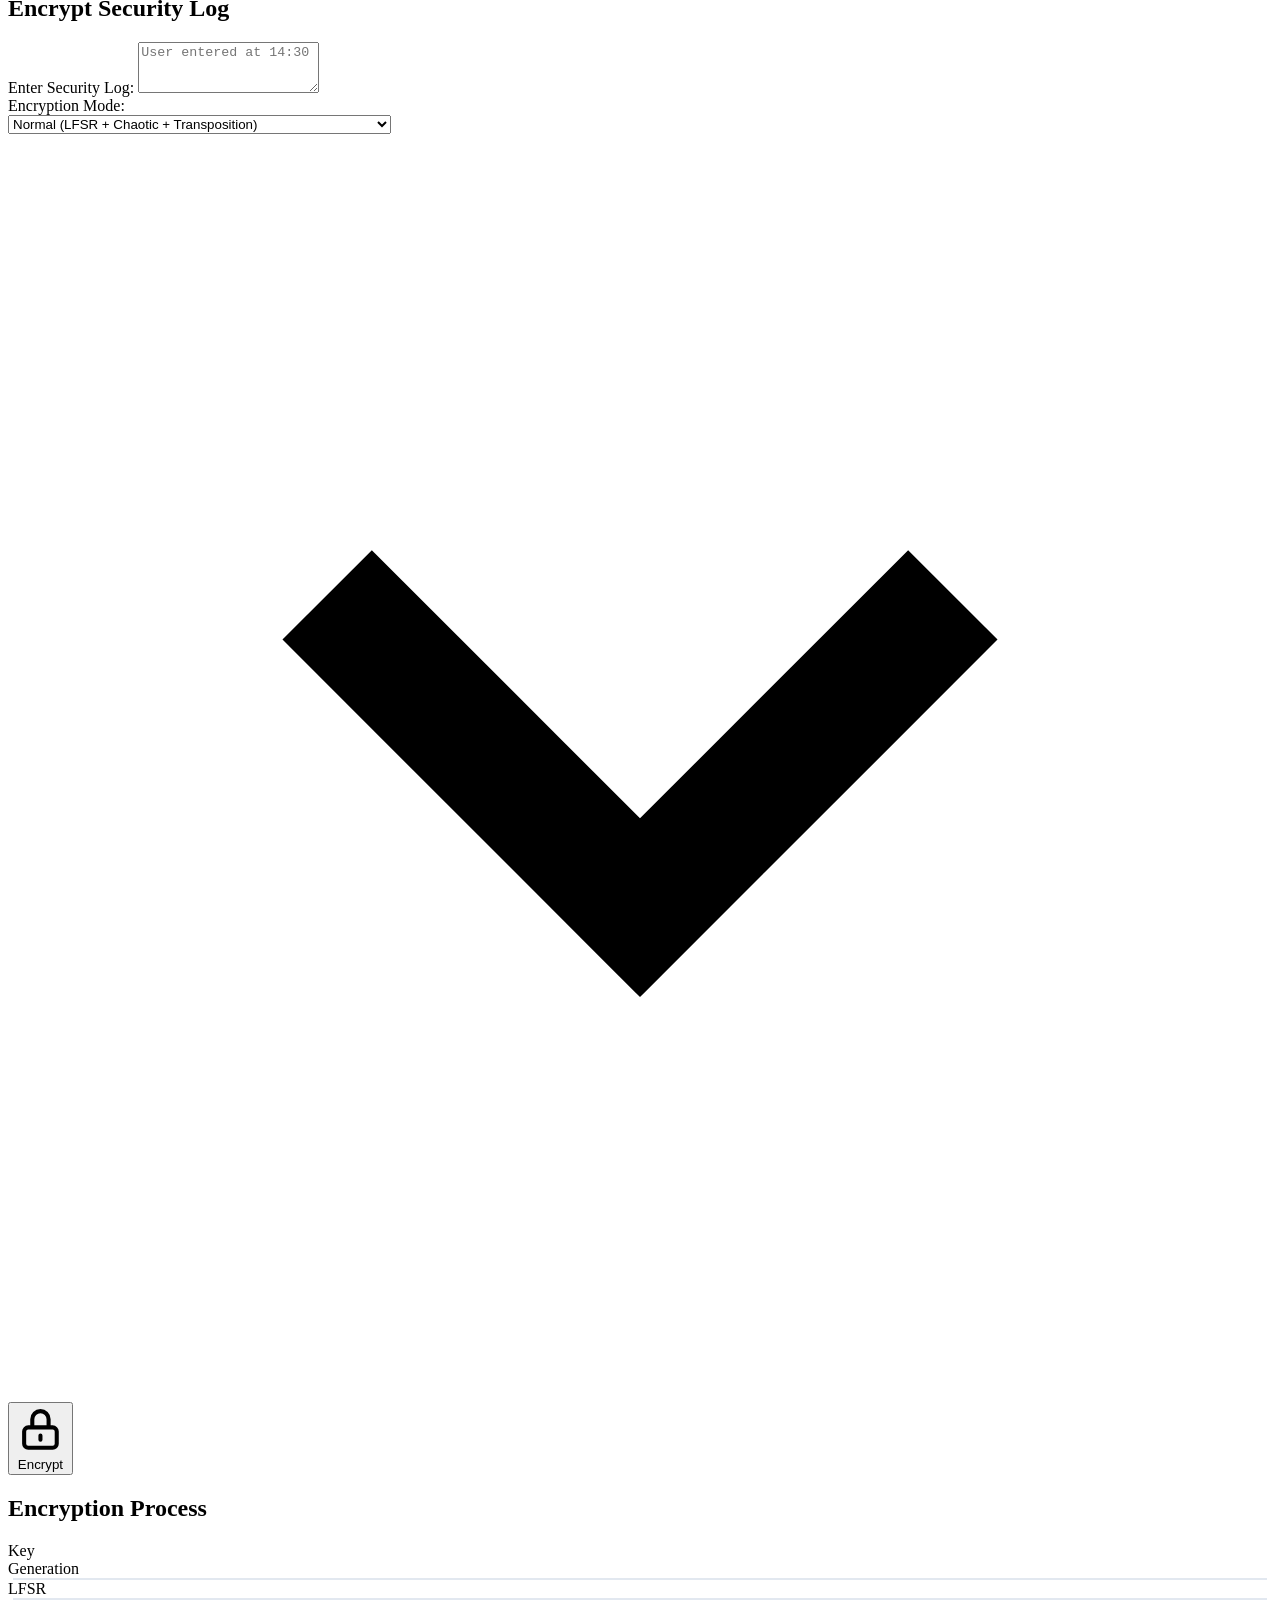
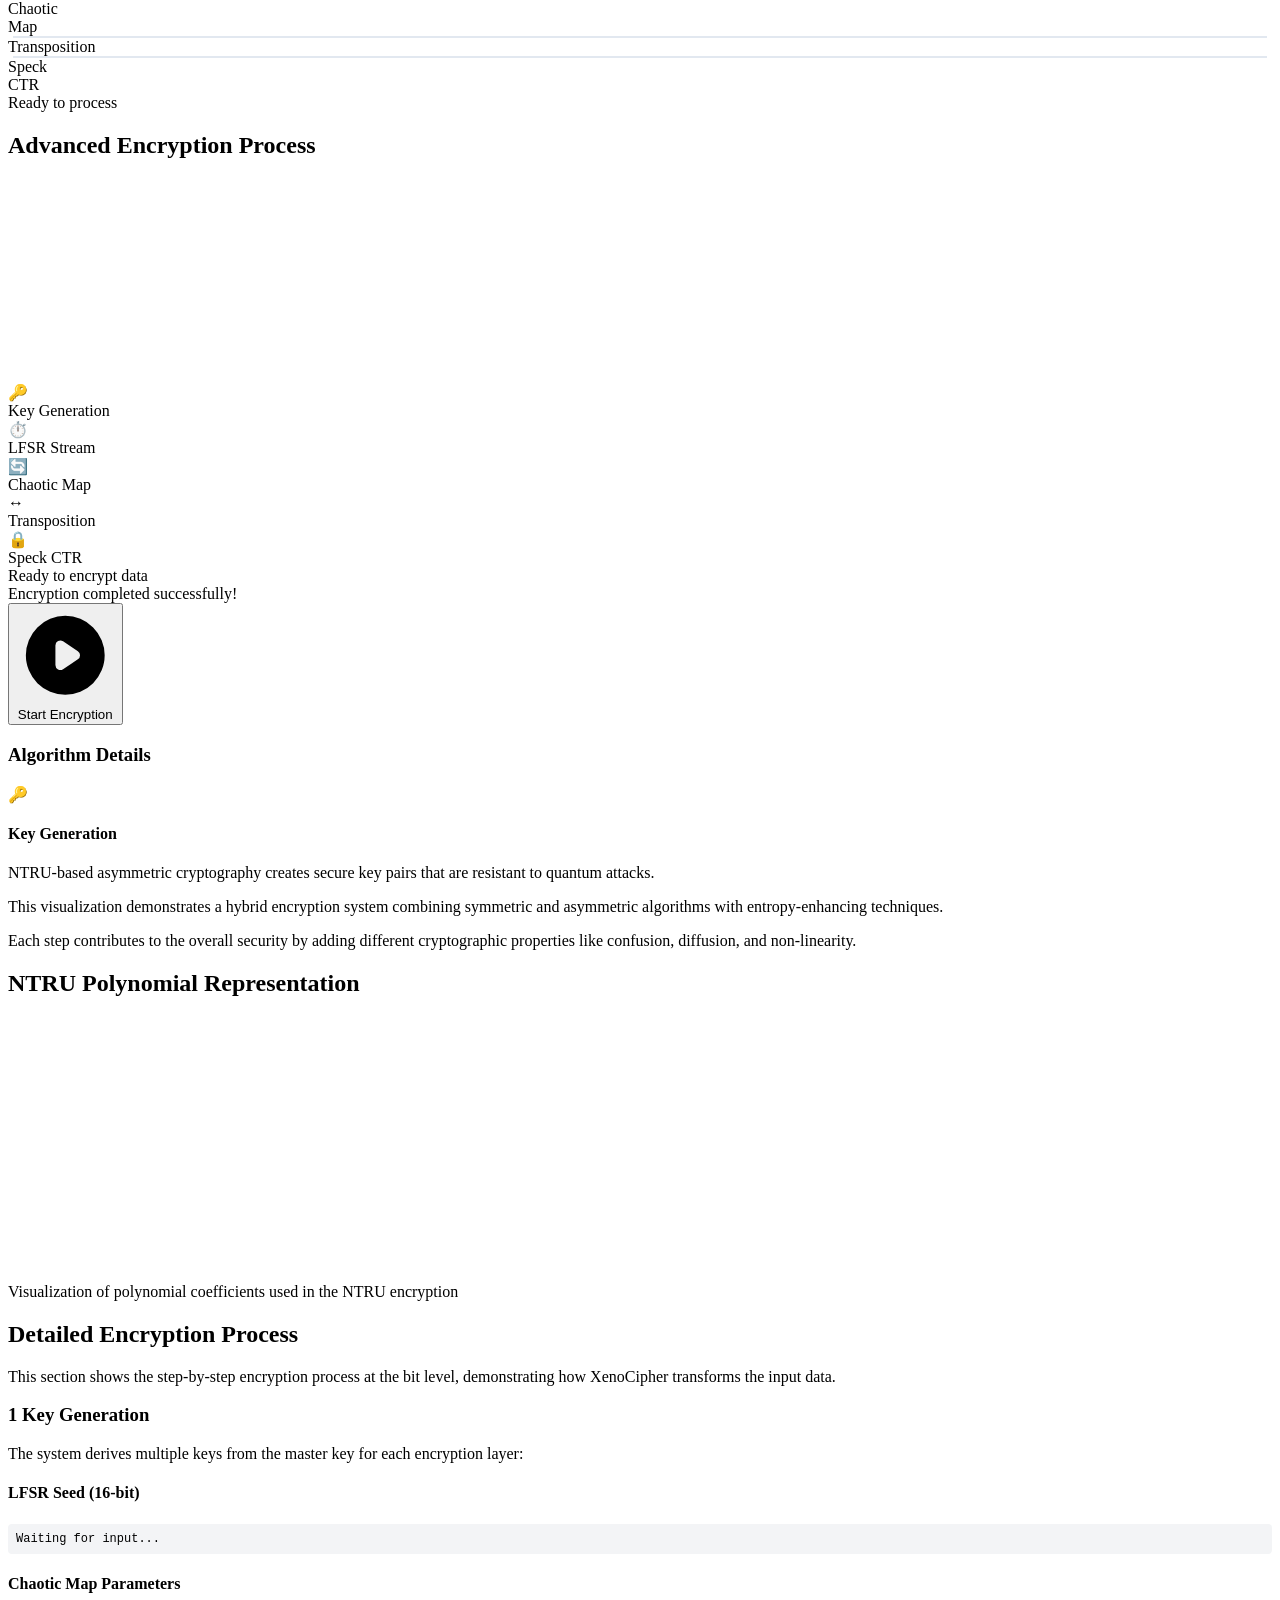
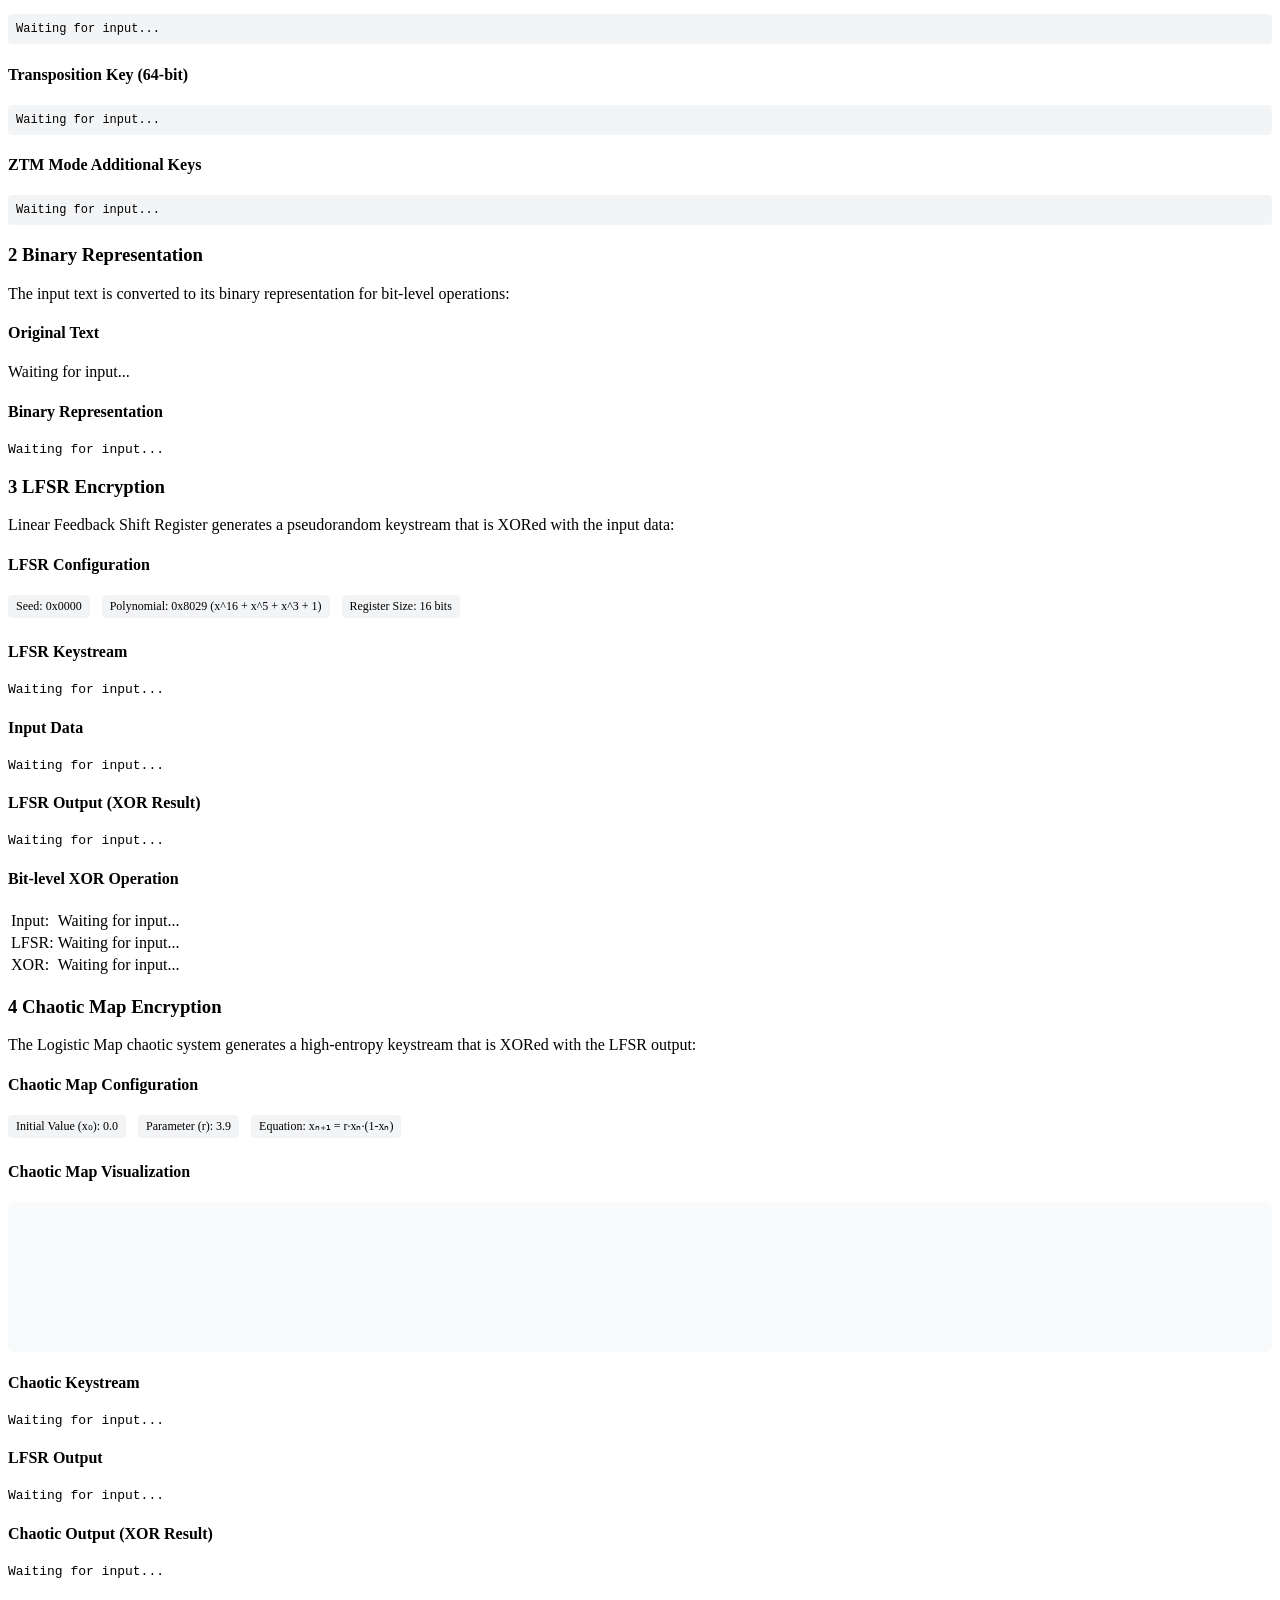
==== commit 059144eb: "basic-encryption-pipeline" ====
--- a/Test/index.html
+++ b/Test/index.html
@@ -277,14 +277,14 @@
                     </svg>
                     Compare Algorithms
                 </a>
-                <a href="/chaotic_sequences.html"
+                <a href="/basic_encryption.html"
                     class="ml-4 inline-flex items-center px-4 py-2 rounded-md text-sm font-medium bg-purple-600 text-white hover:bg-purple-700 transition-colors">
                     <svg xmlns="http://www.w3.org/2000/svg" class="h-4 w-4 mr-2" fill="none" viewBox="0 0 24 24"
                         stroke="currentColor">
                         <path stroke-linecap="round" stroke-linejoin="round" stroke-width="2"
                             d="M13 10V3L4 14h7v7l9-11h-7z" />
                     </svg>
-                    Chaotic Sequences
+                    Basic encryption
                 </a>
             </div>
         </div>
